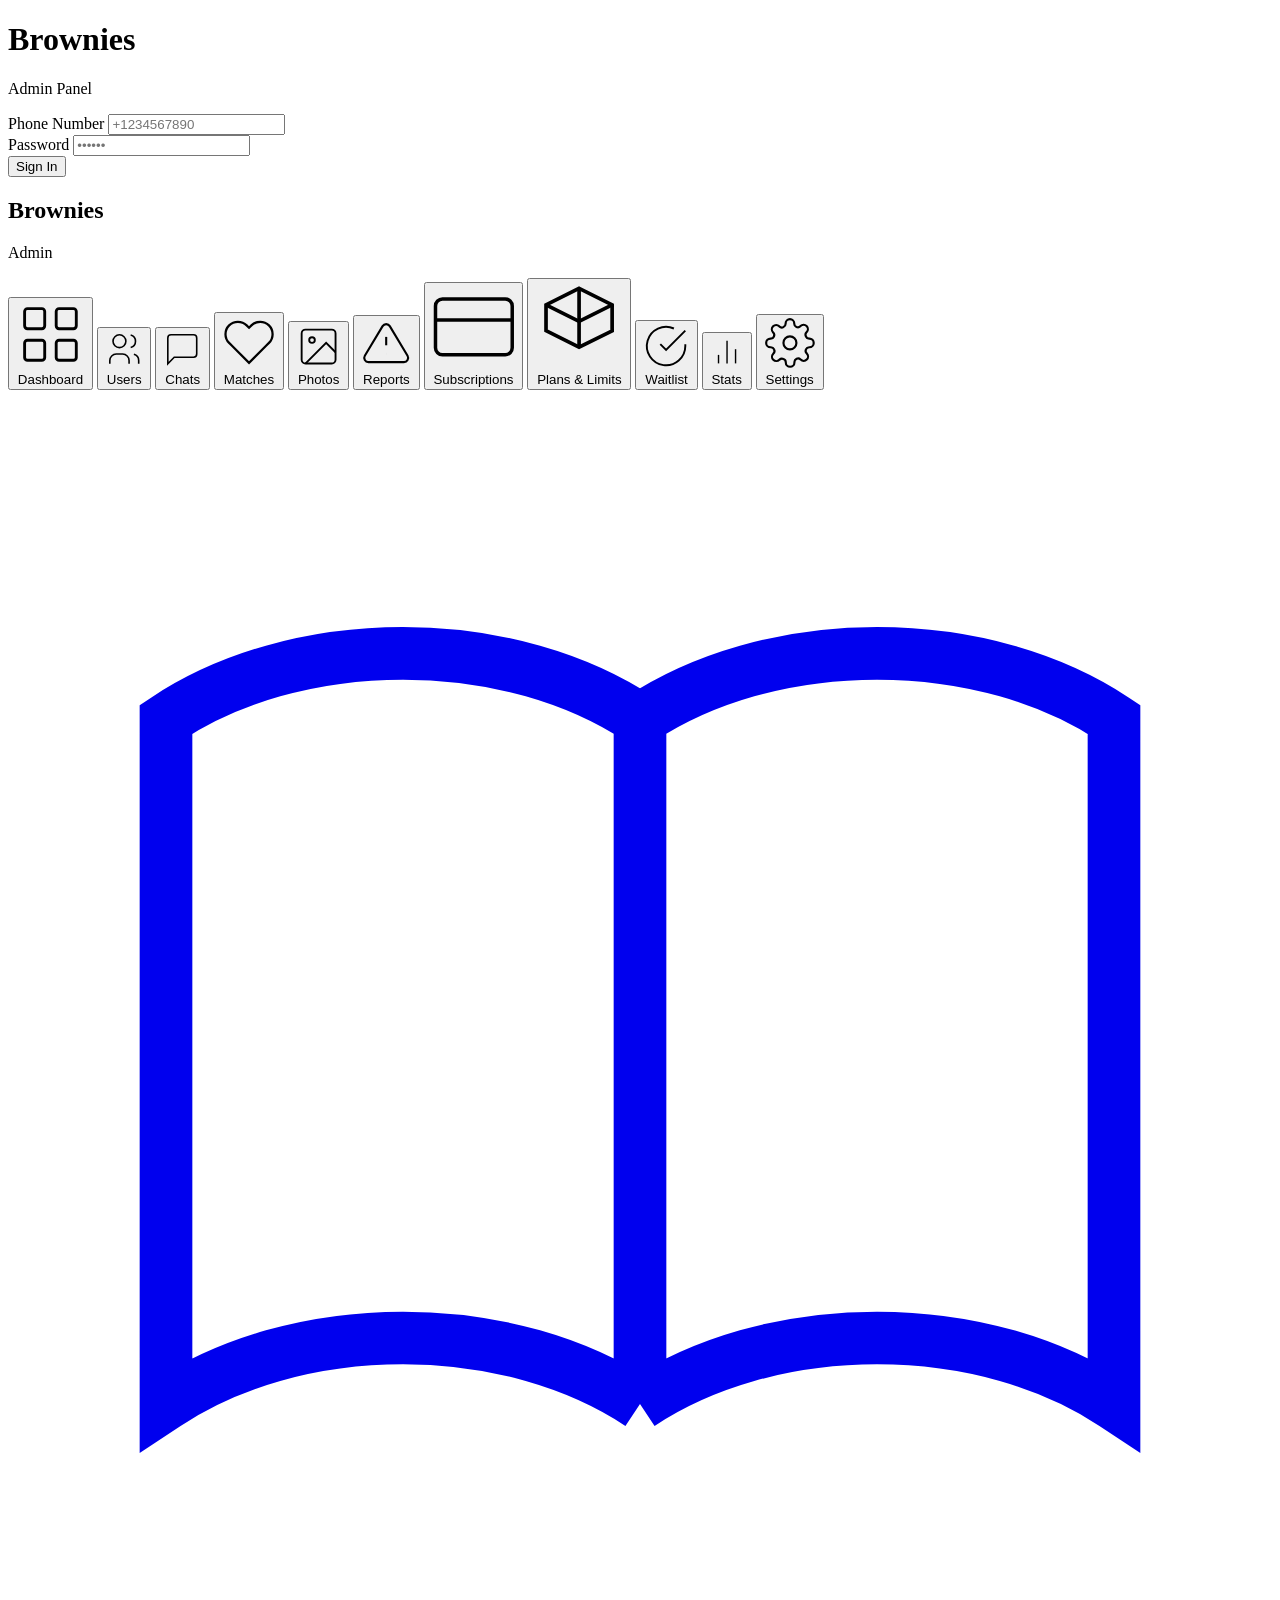
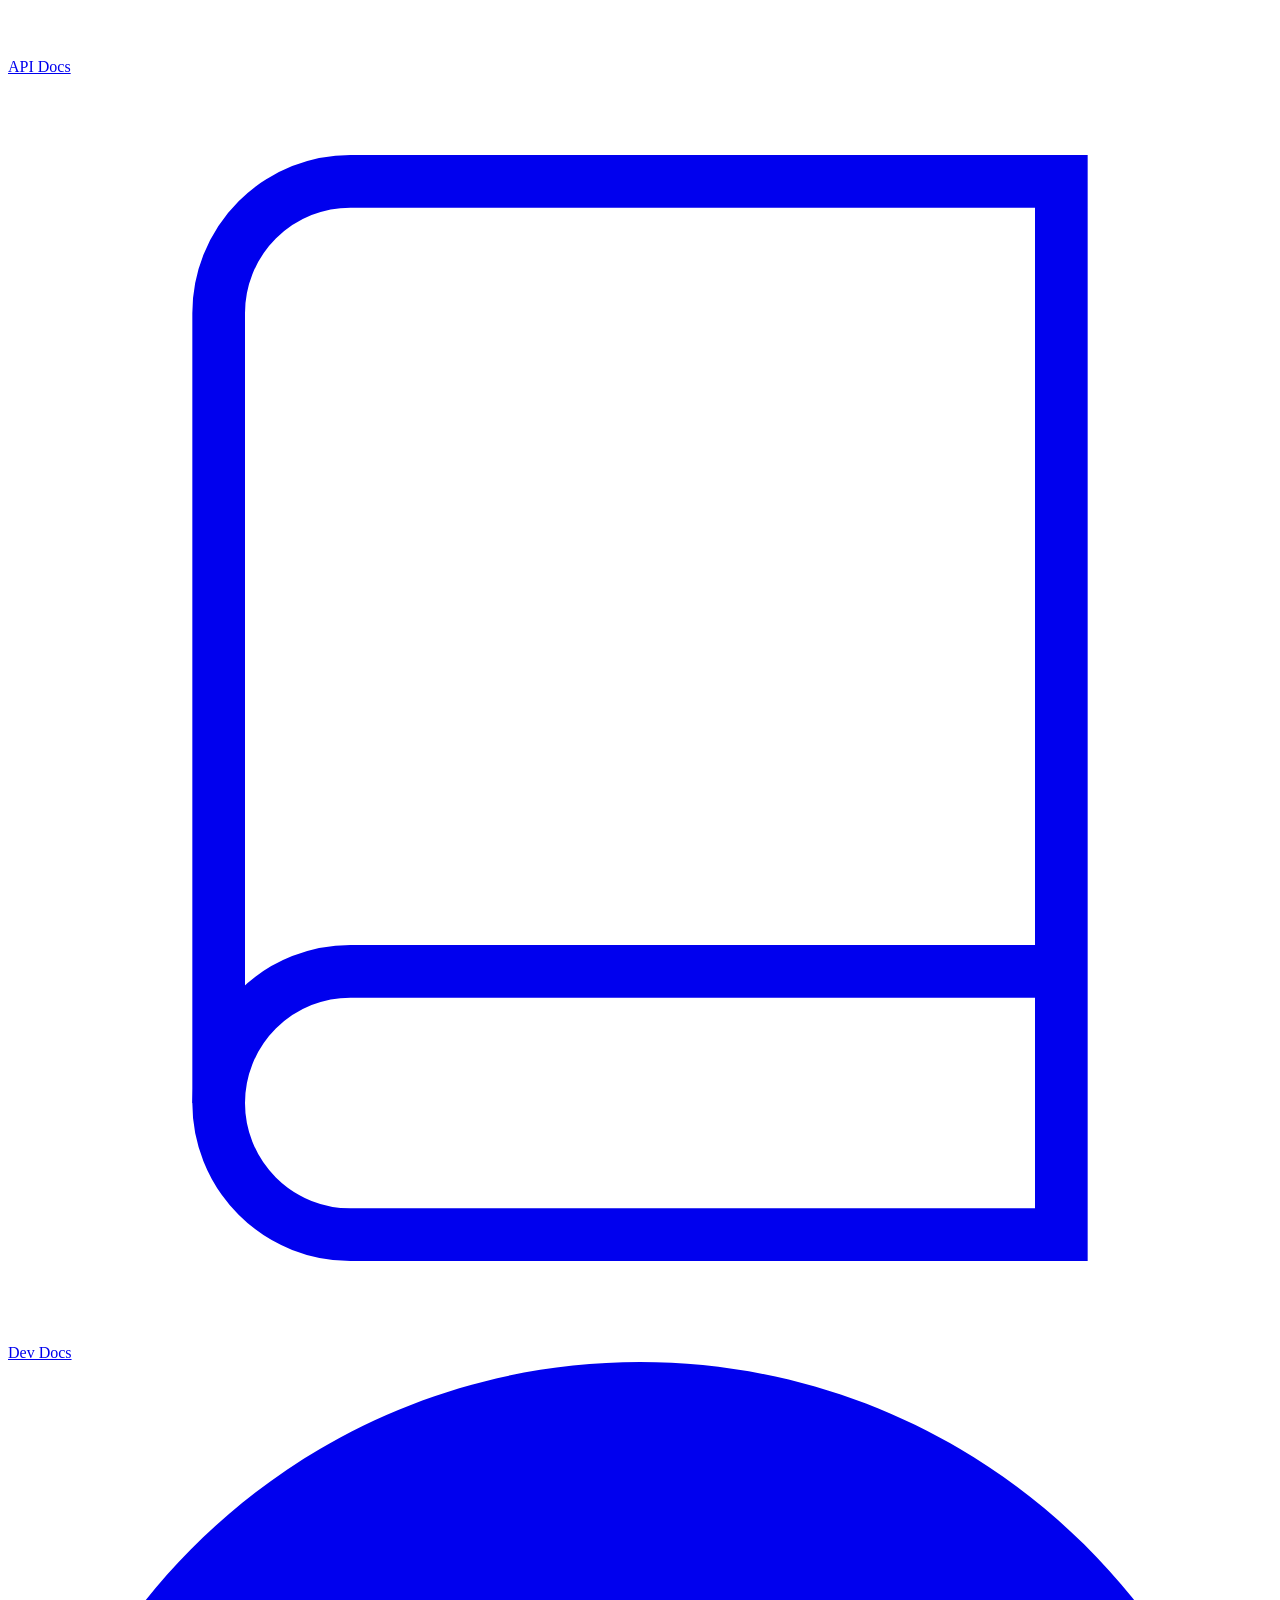
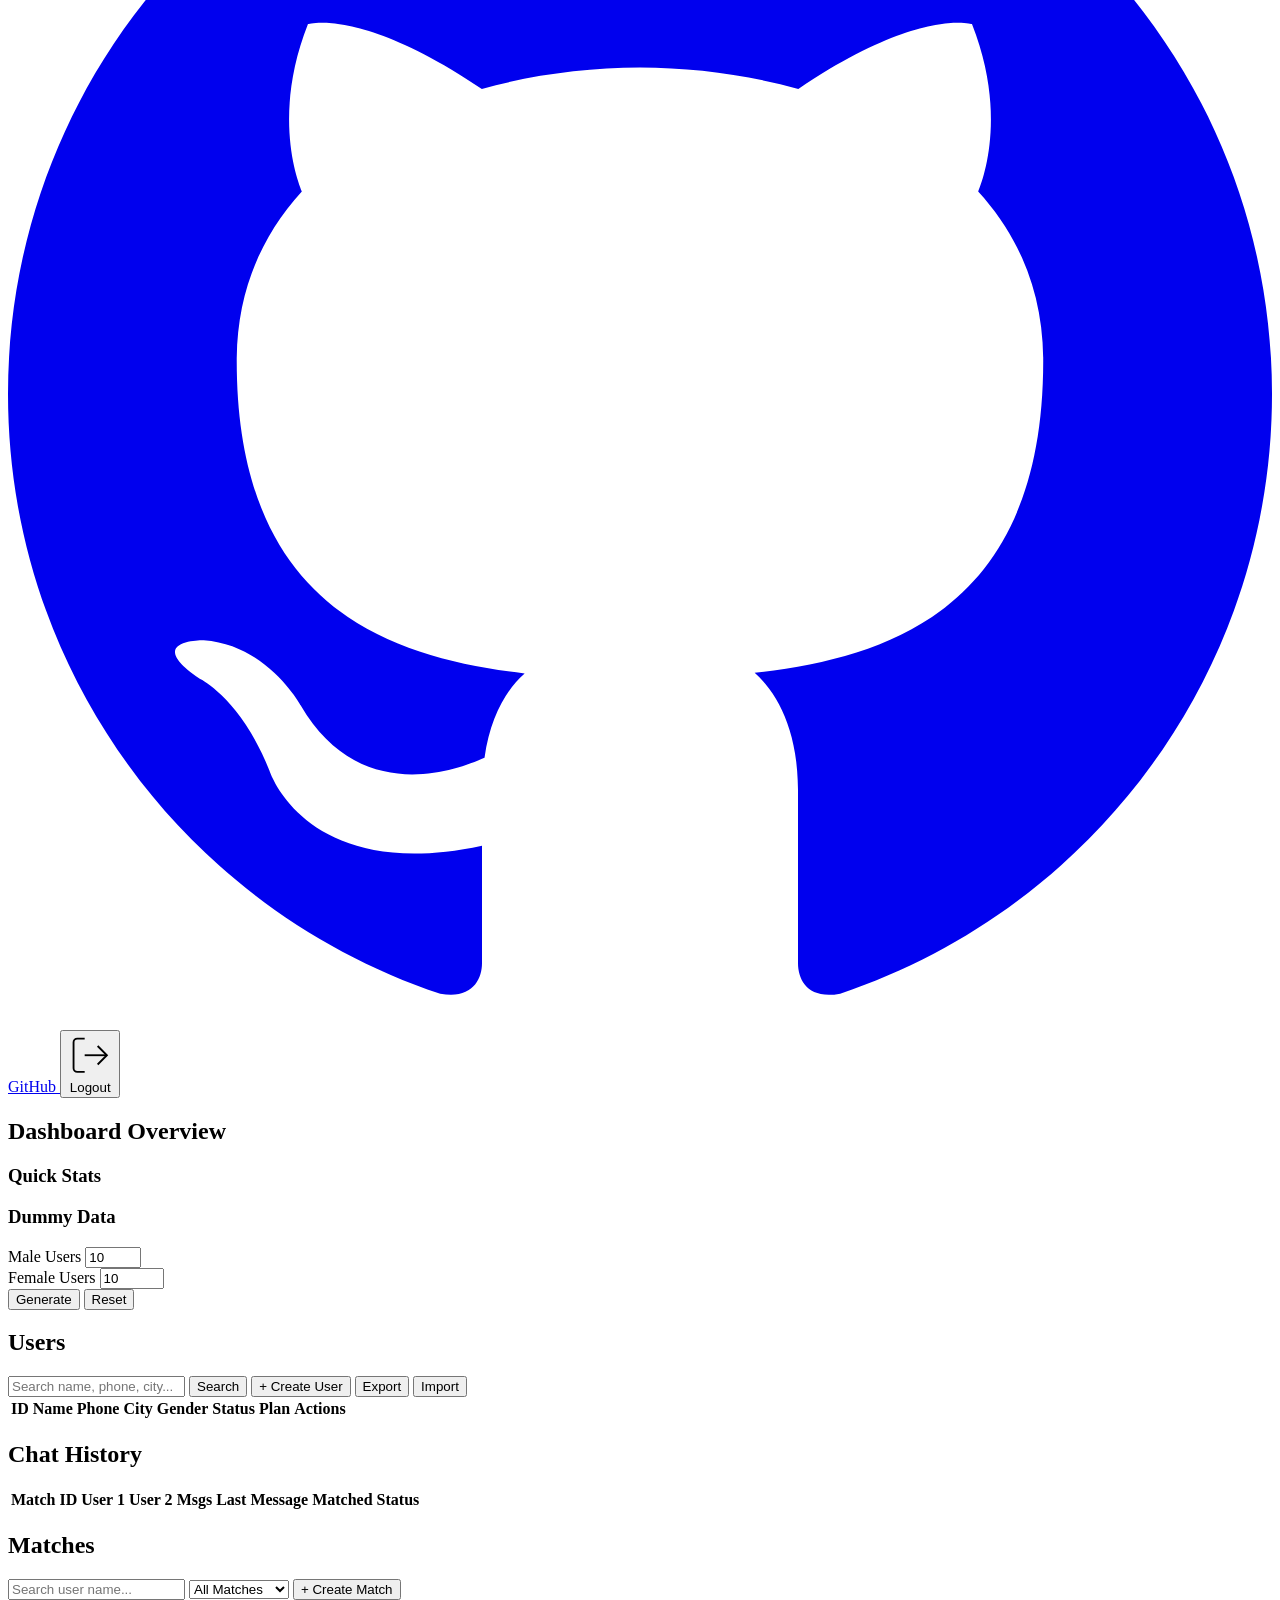
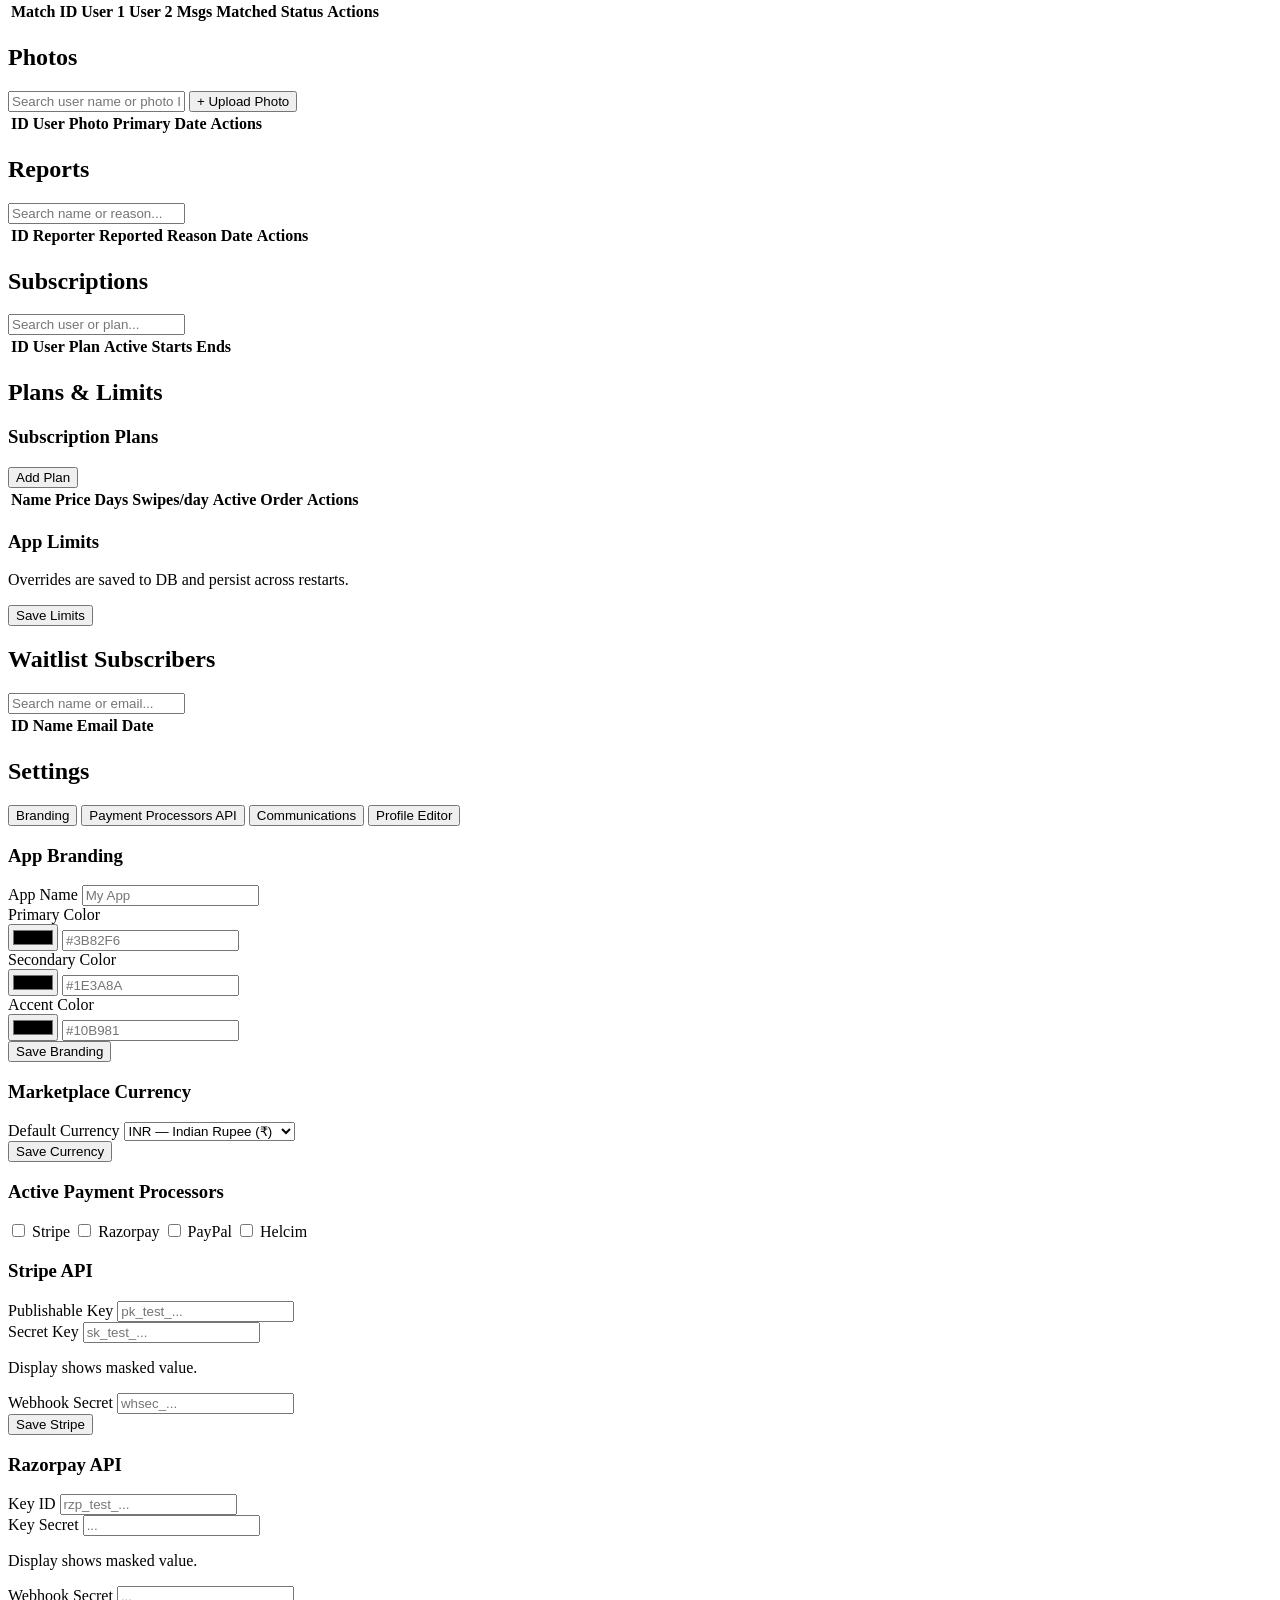
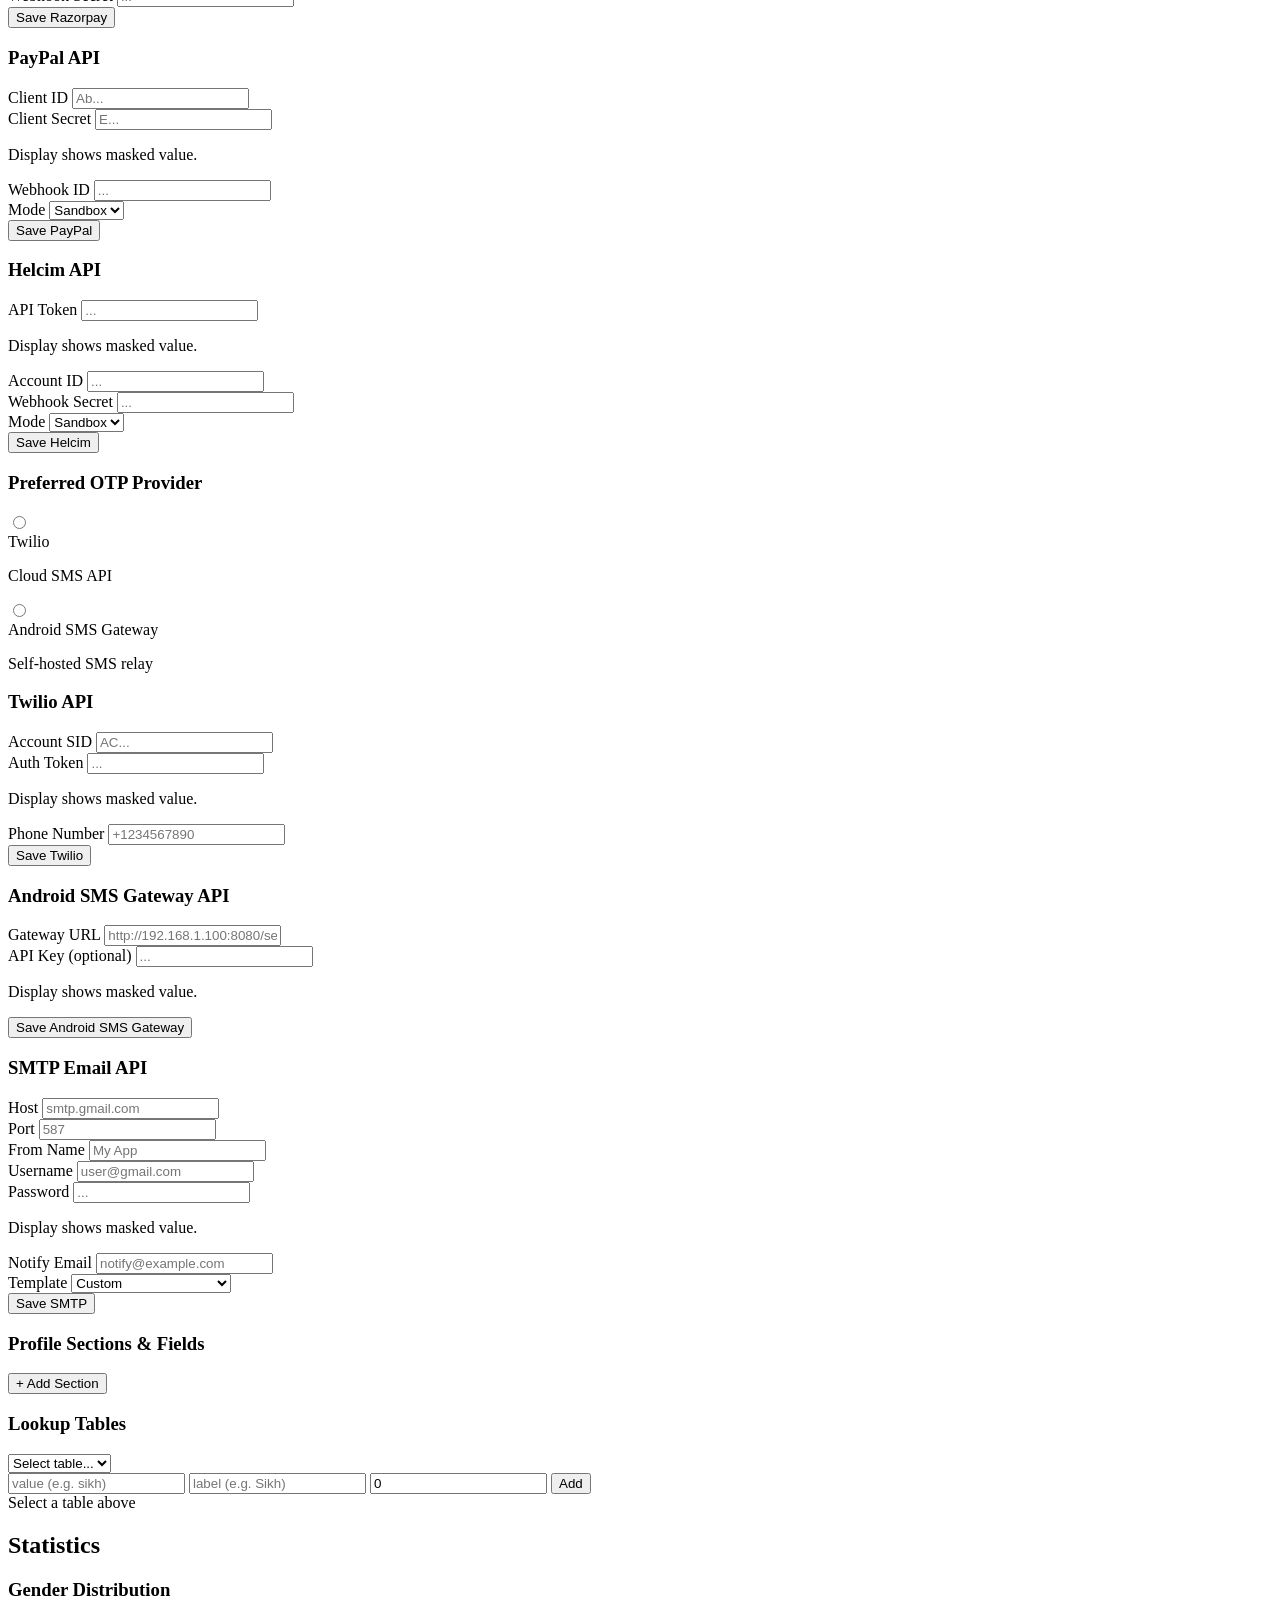
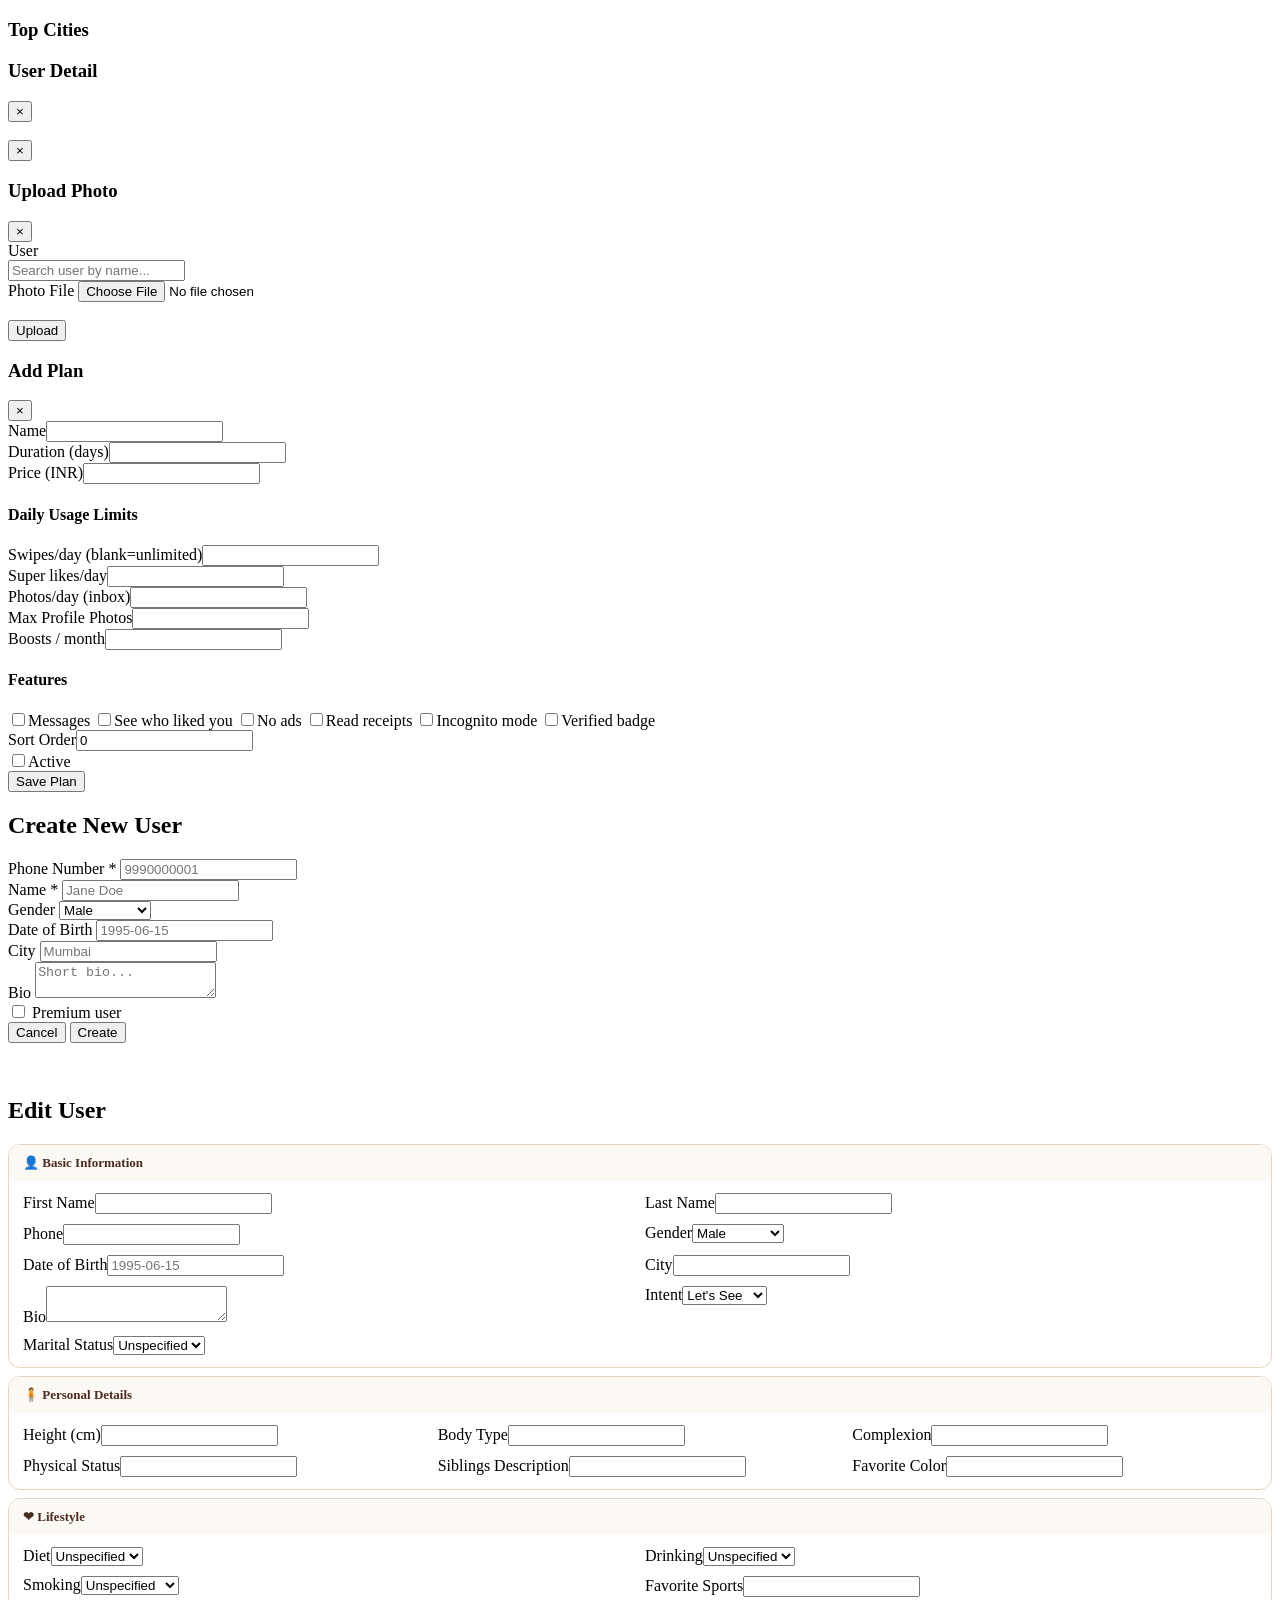
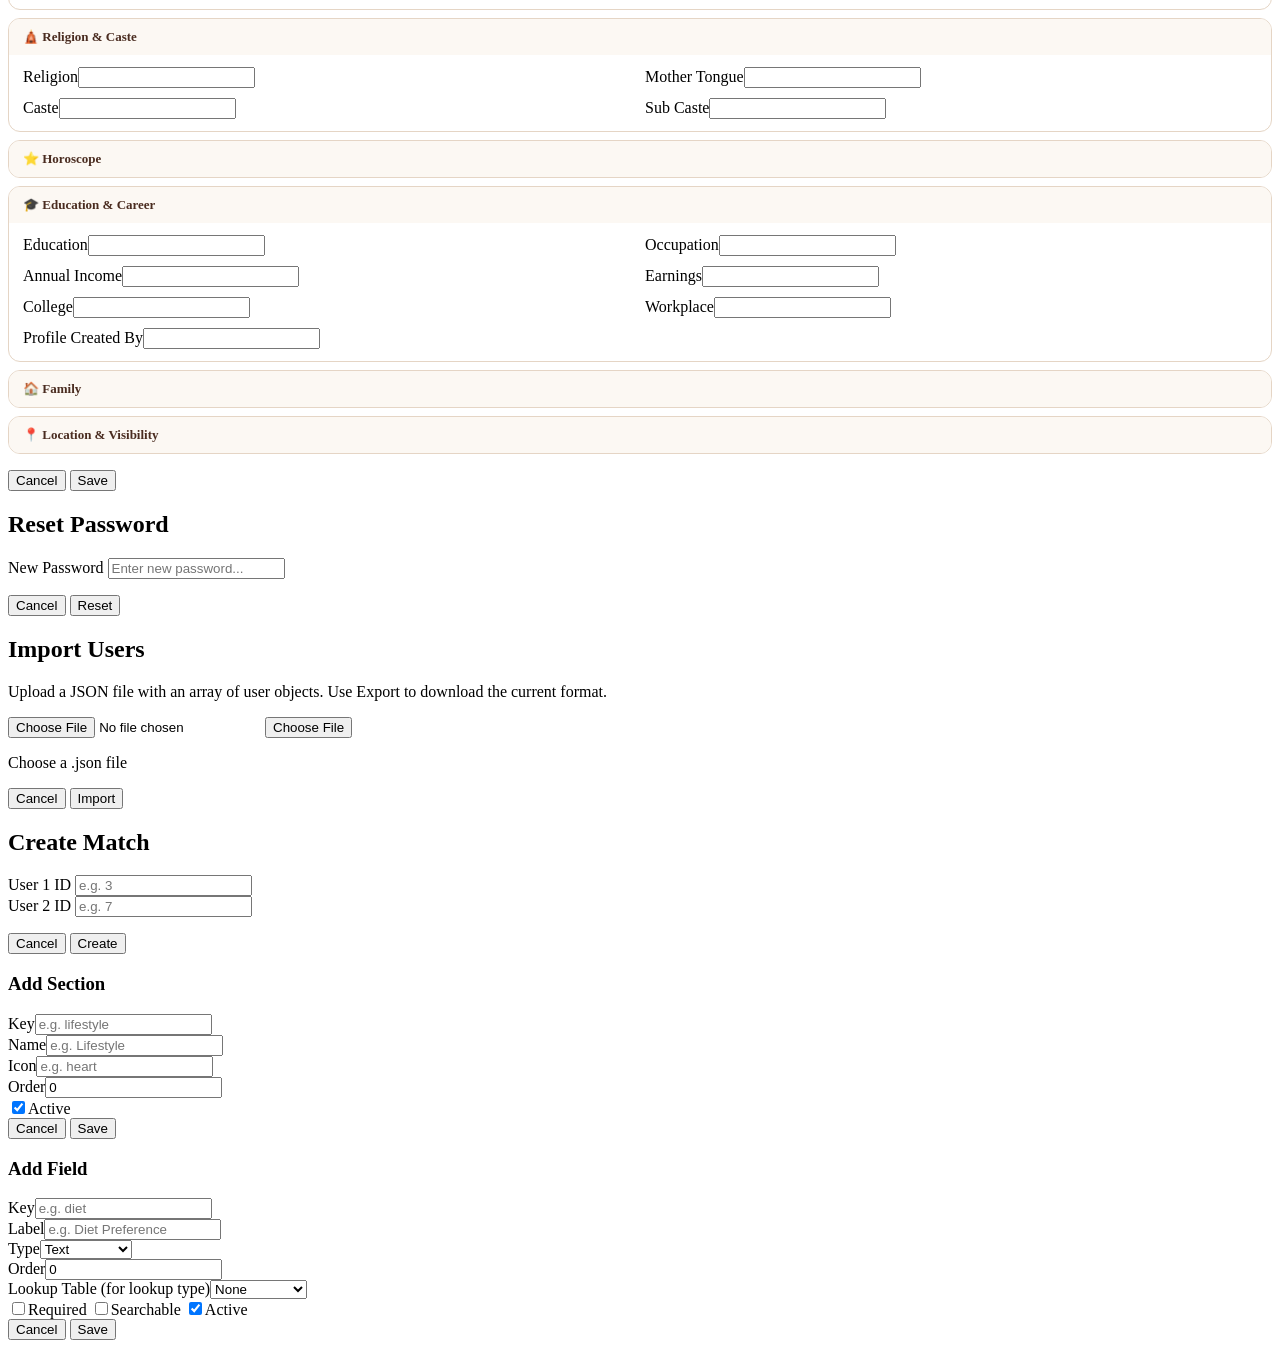
==== src/static/admin/index.html @ e1c2b886 "Initial backend implementation: FastAPI app, models, services, tests, Docker config" ====
<!DOCTYPE html>
<html lang="en">
<head>
<meta charset="UTF-8">
<meta name="viewport" content="width=device-width, initial-scale=1.0">
<title id="pageTitle">Brownies — Admin Dashboard</title>
<script src="https://cdn.tailwindcss.com"></script>
<link href="https://fonts.googleapis.com/css2?family=Inter:wght@400;600;700;800&display=swap" rel="stylesheet">
<script>
tailwind.config = {
  theme: {
    extend: {
      fontFamily: { sans: ['Inter', '-apple-system', 'BlinkMacSystemFont', 'sans-serif'] },
      colors: {
        brown: {
          50:  '#fcf8f3', 100: '#f5ebe1', 200: '#ebd9c8', 300: '#d9b99e',
          400: '#c49a78', 500: '#a8774f', 600: '#8b5a3c', 700: '#6b3f2e',
          800: '#4a2c20', 900: '#2d1810',
        },
        gold:   { DEFAULT: '#d4a358', light: '#f0d6a8' },
        rose:   { DEFAULT: '#e8736a', dark: '#c94d44' },
        cream:  '#fff8f0',
      },
      boxShadow: {
        'card': '0 4px 24px rgba(45,24,16,0.08)',
        'card-lg': '0 12px 48px rgba(45,24,16,0.12)',
        'btn': '0 4px 16px rgba(74,44,32,0.3)',
      },
      borderRadius: { card: '20px', btn: '60px' },
    }
  }
}
</script>
</head>
<body class="bg-brown-50 font-sans text-brown-900 min-h-screen">

<!-- LOGIN SCREEN -->
<div id="loginScreen" class="min-h-screen flex items-center justify-center bg-brown-50">
  <div class="bg-white rounded-card shadow-card p-10 w-full max-w-md">
    <div class="text-center mb-8">
      <h1 class="text-3xl font-extrabold text-brown-800">Brownies</h1>
      <p class="text-brown-500 text-sm font-semibold tracking-widest uppercase mt-1">Admin Panel</p>
    </div>
    <div id="loginError" class="hidden bg-rose-50 text-rose border border-rose/20 rounded-lg px-4 py-3 text-sm mb-4"></div>
    <form onsubmit="doLogin(event)" class="space-y-4">
      <div>
        <label class="block text-sm font-semibold text-brown-700 mb-1">Phone Number</label>
        <input id="loginPhone" type="text" placeholder="+1234567890" required
          class="w-full px-4 py-3 border border-brown-200 rounded-xl text-brown-900 placeholder:text-brown-300 focus:outline-none focus:border-brown-500 focus:ring-2 focus:ring-brown-100 transition">
      </div>
      <div>
        <label class="block text-sm font-semibold text-brown-700 mb-1">Password</label>
        <input id="loginPass" type="password" placeholder="••••••" required
          class="w-full px-4 py-3 border border-brown-200 rounded-xl text-brown-900 placeholder:text-brown-300 focus:outline-none focus:border-brown-500 focus:ring-2 focus:ring-brown-100 transition">
      </div>
      <button type="submit"
        class="w-full py-3 px-8 rounded-btn font-semibold text-white bg-gradient-to-br from-brown-700 to-brown-800 shadow-btn hover:-translate-y-0.5 hover:shadow-card-lg transition-all duration-300">
        Sign In
      </button>
    </form>
  </div>
</div>

<!-- DASHBOARD (hidden initially) -->
<div id="dashboard" class="hidden flex min-h-screen">
  <!-- SIDEBAR -->
  <aside class="w-64 min-h-screen bg-white border-r border-brown-200 flex flex-col flex-shrink-0">
    <div class="p-6 border-b border-brown-200">
      <h1 id="sidebarAppName" class="text-xl font-extrabold text-brown-800">Brownies</h1>
      <p class="text-brown-400 text-xs font-semibold tracking-widest uppercase">Admin</p>
    </div>
    <nav class="flex-1 p-4 space-y-1 overflow-y-auto" id="sidebarNav">
      <button onclick="showTab('dashboard')" data-tab="dashboard" class="sidebar-link w-full text-left px-4 py-3 rounded-xl font-semibold text-sm text-brown-600 hover:bg-brown-100 hover:text-brown-800 transition flex items-center gap-3 active">
        <svg class="w-5 h-5" fill="none" stroke="currentColor" viewBox="0 0 24 24"><rect x="3" y="3" width="7" height="7" rx="1"/><rect x="14" y="3" width="7" height="7" rx="1"/><rect x="3" y="14" width="7" height="7" rx="1"/><rect x="14" y="14" width="7" height="7" rx="1"/></svg>
        Dashboard
      </button>
      <button onclick="showTab('users')" data-tab="users" class="sidebar-link w-full text-left px-4 py-3 rounded-xl font-semibold text-sm text-brown-600 hover:bg-brown-100 hover:text-brown-800 transition flex items-center gap-3">
        <svg class="w-5 h-5" fill="none" stroke="currentColor" viewBox="0 0 24 24"><circle cx="9" cy="7" r="4"/><path d="M3 21v-2a4 4 0 0 1 4-4h4a4 4 0 0 1 4 4v2"/><path d="M16 3.13a4 4 0 0 1 0 7.75"/><path d="M21 21v-2a4 4 0 0 0-3-3.85"/></svg>
        Users
      </button>
      <button onclick="showTab('chats')" data-tab="chats" class="sidebar-link w-full text-left px-4 py-3 rounded-xl font-semibold text-sm text-brown-600 hover:bg-brown-100 hover:text-brown-800 transition flex items-center gap-3">
        <svg class="w-5 h-5" fill="none" stroke="currentColor" viewBox="0 0 24 24"><path d="M21 15a2 2 0 0 1-2 2H7l-4 4V5a2 2 0 0 1 2-2h14a2 2 0 0 1 2 2z"/></svg>
        Chats
      </button>
      <button onclick="showTab('matches')" data-tab="matches" class="sidebar-link w-full text-left px-4 py-3 rounded-xl font-semibold text-sm text-brown-600 hover:bg-brown-100 hover:text-brown-800 transition flex items-center gap-3">
        <svg class="w-5 h-5" fill="none" stroke="currentColor" viewBox="0 0 24 24"><path d="M20.84 4.61a5.5 5.5 0 0 0-7.78 0L12 5.67l-1.06-1.06a5.5 5.5 0 0 0-7.78 7.78l1.06 1.06L12 21.23l7.78-7.78 1.06-1.06a5.5 5.5 0 0 0 0-7.78z"/></svg>
        Matches
      </button>
      <button onclick="showTab('photos')" data-tab="photos" class="sidebar-link w-full text-left px-4 py-3 rounded-xl font-semibold text-sm text-brown-600 hover:bg-brown-100 hover:text-brown-800 transition flex items-center gap-3">
        <svg class="w-5 h-5" fill="none" stroke="currentColor" viewBox="0 0 24 24"><rect x="3" y="3" width="18" height="18" rx="2"/><circle cx="8.5" cy="8.5" r="1.5"/><path d="m21 15-5-5L5 21"/></svg>
        Photos
      </button>
      <button onclick="showTab('reports')" data-tab="reports" class="sidebar-link w-full text-left px-4 py-3 rounded-xl font-semibold text-sm text-brown-600 hover:bg-brown-100 hover:text-brown-800 transition flex items-center gap-3">
        <svg class="w-5 h-5" fill="none" stroke="currentColor" viewBox="0 0 24 24"><path d="M10.29 3.86L1.82 18a2 2 0 0 0 1.71 3h16.94a2 2 0 0 0 1.71-3L13.71 3.86a2 2 0 0 0-3.42 0z"/><line x1="12" y1="9" x2="12" y2="13"/><line x1="12" y1="17" x2="12.01" y2="17"/></svg>
        Reports
      </button>
      <button onclick="showTab('subscriptions')" data-tab="subscriptions" class="sidebar-link w-full text-left px-4 py-3 rounded-xl font-semibold text-sm text-brown-600 hover:bg-brown-100 hover:text-brown-800 transition flex items-center gap-3">
        <svg class="w-5 h-5" fill="none" stroke="currentColor" viewBox="0 0 24 24"><rect x="1" y="4" width="22" height="16" rx="2"/><line x1="1" y1="10" x2="23" y2="10"/></svg>
        Subscriptions
      </button>
      <button onclick="showTab('plans')" data-tab="plans" class="sidebar-link w-full text-left px-4 py-3 rounded-xl font-semibold text-sm text-brown-600 hover:bg-brown-100 hover:text-brown-800 transition flex items-center gap-3">
        <svg class="w-5 h-5" fill="none" stroke="currentColor" viewBox="0 0 24 24"><path d="M12 2l9 4.5v7.1L12 18l-9-4.5V6.5L12 2z"/><path d="M12 2v16"/><path d="M3 6.5l9 4.5"/><path d="M21 6.5l-9 4.5"/></svg>
        Plans & Limits
      </button>
      <button onclick="showTab('waitlist')" data-tab="waitlist" class="sidebar-link w-full text-left px-4 py-3 rounded-xl font-semibold text-sm text-brown-600 hover:bg-brown-100 hover:text-brown-800 transition flex items-center gap-3">
        <svg class="w-5 h-5" fill="none" stroke="currentColor" viewBox="0 0 24 24"><path d="M22 11.08V12a10 10 0 1 1-5.93-9.14"/><polyline points="22 4 12 14.01 9 11.01"/></svg>
        Waitlist
      </button>
      <button onclick="showTab('stats')" data-tab="stats" class="sidebar-link w-full text-left px-4 py-3 rounded-xl font-semibold text-sm text-brown-600 hover:bg-brown-100 hover:text-brown-800 transition flex items-center gap-3">
        <svg class="w-5 h-5" fill="none" stroke="currentColor" viewBox="0 0 24 24"><line x1="18" y1="20" x2="18" y2="10"/><line x1="12" y1="20" x2="12" y2="4"/><line x1="6" y1="20" x2="6" y2="14"/></svg>
        Stats
      </button>
      <button onclick="showTab('settings')" data-tab="settings" class="sidebar-link w-full text-left px-4 py-3 rounded-xl font-semibold text-sm text-brown-600 hover:bg-brown-100 hover:text-brown-800 transition flex items-center gap-3">
        <svg class="w-5 h-5" fill="none" stroke="currentColor" viewBox="0 0 24 24"><circle cx="12" cy="12" r="3"/><path d="M19.4 15a1.65 1.65 0 0 0 .33 1.82l.06.06a2 2 0 0 1-2.83 2.83l-.06-.06a1.65 1.65 0 0 0-1.82-.33 1.65 1.65 0 0 0-1 1.51V21a2 2 0 0 1-4 0v-.09A1.65 1.65 0 0 0 9 19.4a1.65 1.65 0 0 0-1.82.33l-.06.06a2 2 0 0 1-2.83-2.83l.06-.06A1.65 1.65 0 0 0 4.68 15a1.65 1.65 0 0 0-1.51-1H3a2 2 0 0 1 0-4h.09A1.65 1.65 0 0 0 4.6 9a1.65 1.65 0 0 0-.33-1.82l-.06-.06a2 2 0 0 1 2.83-2.83l.06.06A1.65 1.65 0 0 0 9 4.68a1.65 1.65 0 0 0 1-1.51V3a2 2 0 0 1 4 0v.09a1.65 1.65 0 0 0 1 1.51 1.65 1.65 0 0 0 1.82-.33l.06-.06a2 2 0 0 1 2.83 2.83l-.06.06A1.65 1.65 0 0 0 19.4 9a1.65 1.65 0 0 0 1.51 1H21a2 2 0 0 1 0 4h-.09a1.65 1.65 0 0 0-1.51 1z"/></svg>
        Settings
      </button>
    </nav>
    <div class="p-4 border-t border-brown-200 space-y-1">
      <a href="/docs" target="_blank" class="w-full text-left px-4 py-2 rounded-xl font-semibold text-sm text-brown-500 hover:bg-brown-100 transition flex items-center gap-3">
        <svg class="w-4 h-4" fill="none" stroke="currentColor" viewBox="0 0 24 24"><path d="M12 6.253v13m0-13C10.832 5.477 9.246 5 7.5 5S4.168 5.477 3 6.253v13C4.168 18.477 5.754 18 7.5 18s3.332.477 4.5 1.253m0-13C13.168 5.477 14.754 5 16.5 5c1.747 0 3.332.477 4.5 1.253v13C19.832 18.477 18.247 18 16.5 18c-1.746 0-3.332.477-4.5 1.253"/></svg>
        API Docs
      </a>
      <a href="/internal-docs" target="_blank" class="w-full text-left px-4 py-2 rounded-xl font-semibold text-sm text-brown-500 hover:bg-brown-100 transition flex items-center gap-3">
        <svg class="w-4 h-4" fill="none" stroke="currentColor" viewBox="0 0 24 24"><path d="M4 19.5A2.5 2.5 0 0 1 6.5 17H20"/><path d="M6.5 2H20v20H6.5A2.5 2.5 0 0 1 4 19.5v-15A2.5 2.5 0 0 1 6.5 2z"/></svg>
        Dev Docs
      </a>
      <a href="https://github.com/GSCreativeAgnecy/ArdhangMatrimonyBackend" target="_blank" class="w-full text-left px-4 py-2 rounded-xl font-semibold text-sm text-brown-500 hover:bg-brown-100 transition flex items-center gap-3">
        <svg class="w-4 h-4" fill="currentColor" viewBox="0 0 24 24"><path d="M12 0c-6.626 0-12 5.373-12 12 0 5.302 3.438 9.8 8.207 11.387.599.111.793-.261.793-.577v-2.234c-3.338.726-4.033-1.416-4.033-1.416-.546-1.387-1.333-1.756-1.333-1.756-1.089-.745.083-.729.083-.729 1.205.084 1.839 1.237 1.839 1.237 1.07 1.834 2.807 1.304 3.492.997.107-.775.418-1.305.762-1.604-2.665-.305-5.467-1.334-5.467-5.931 0-1.311.469-2.381 1.236-3.221-.124-.303-.535-1.524.117-3.176 0 0 1.008-.322 3.301 1.23.957-.266 1.983-.399 3.003-.404 1.02.005 2.047.138 3.006.404 2.291-1.552 3.297-1.23 3.297-1.23.653 1.653.242 2.874.118 3.176.77.84 1.235 1.911 1.235 3.221 0 4.609-2.807 5.624-5.479 5.921.43.372.823 1.102.823 2.222v3.293c0 .319.192.694.801.576 4.765-1.589 8.199-6.086 8.199-11.386 0-6.627-5.373-12-12-12z"/></svg>
        GitHub
      </a>
      <button onclick="logout()" class="w-full text-left px-4 py-3 rounded-xl font-semibold text-sm text-rose hover:bg-rose-50 transition flex items-center gap-3">
        <svg class="w-5 h-5" fill="none" stroke="currentColor" viewBox="0 0 24 24"><path d="M9 21H5a2 2 0 0 1-2-2V5a2 2 0 0 1 2-2h4"/><polyline points="16,17 21,12 16,7"/><line x1="21" y1="12" x2="9" y2="12"/></svg>
        Logout
      </button>
    </div>
  </aside>

  <!-- MAIN CONTENT -->
  <main class="flex-1 overflow-y-auto p-8">
    <div class="max-w-7xl mx-auto space-y-8">

      <!-- DASHBOARD TAB -->
      <div id="tab-dashboard">
        <h2 class="text-2xl font-extrabold text-brown-900 mb-6">Dashboard Overview</h2>
        <div id="statsGrid" class="grid grid-cols-2 lg:grid-cols-4 gap-5 mb-8"></div>
        <div class="bg-white rounded-card shadow-card p-6 border border-brown-200 mb-6">
          <h3 class="text-lg font-bold text-brown-800 mb-3">Quick Stats</h3>
          <div id="quickStats" class="grid grid-cols-2 md:grid-cols-4 gap-4 text-sm text-brown-600"></div>
        </div>
        <div class="bg-white rounded-card shadow-card p-6 border border-brown-200">
          <h3 class="text-lg font-bold text-brown-800 mb-3">Dummy Data</h3>
          <div class="grid grid-cols-1 md:grid-cols-2 gap-4 mb-4">
            <div>
              <label class="block text-xs font-semibold text-brown-500 mb-1">Male Users</label>
              <input id="dummyMaleCount" type="number" value="10" min="0" max="500" class="w-full px-4 py-2.5 border border-brown-200 rounded-xl text-sm focus:outline-none focus:border-brown-500">
            </div>
            <div>
              <label class="block text-xs font-semibold text-brown-500 mb-1">Female Users</label>
              <input id="dummyFemaleCount" type="number" value="10" min="0" max="1500" class="w-full px-4 py-2.5 border border-brown-200 rounded-xl text-sm focus:outline-none focus:border-brown-500">
            </div>
          </div>
          <div class="flex gap-3 mb-4">
            <button onclick="generateDummyData()" class="px-6 py-2.5 rounded-btn font-semibold text-sm text-white bg-gradient-to-br from-green-600 to-green-700 shadow-btn hover:-translate-y-0.5 transition-all duration-300">
              Generate
            </button>
            <button onclick="resetDummyData()" class="px-6 py-2.5 rounded-btn font-semibold text-sm text-white bg-gradient-to-br from-rose to-rose-dark shadow-btn hover:-translate-y-0.5 transition-all duration-300">
              Reset
            </button>
          </div>
          <div id="dummyProgress" class="hidden bg-brown-50 rounded-xl border border-brown-200 p-4 max-h-48 overflow-y-auto">
            <div id="dummyProgressBar" class="w-full bg-brown-200 rounded-full h-2 mb-2">
              <div id="dummyProgressFill" class="bg-green-500 h-2 rounded-full transition-all duration-300" style="width:0%"></div>
            </div>
            <div id="dummyProgressLog" class="text-xs text-brown-600 space-y-0.5 font-mono"></div>
          </div>
        </div>
      </div>

      <!-- USERS TAB -->
      <div id="tab-users" class="hidden">
        <div class="flex flex-wrap items-center justify-between gap-4 mb-6">
          <h2 class="text-2xl font-extrabold text-brown-900">Users</h2>
          <div class="flex gap-3">
            <input id="userSearch" type="text" placeholder="Search name, phone, city..." oninput="loadUsers()"
              class="px-4 py-2.5 border border-brown-200 rounded-xl text-sm w-64 placeholder:text-brown-300 focus:outline-none focus:border-brown-500 transition">
            <button onclick="loadUsers()" class="px-6 py-2.5 rounded-btn font-semibold text-sm text-white bg-gradient-to-br from-brown-700 to-brown-800 shadow-btn hover:-translate-y-0.5 transition-all duration-300">
              Search
            </button>
            <button onclick="openCreateUserModal()" class="px-6 py-2.5 rounded-btn font-semibold text-sm text-white bg-gradient-to-br from-green-600 to-green-700 shadow-btn hover:-translate-y-0.5 transition-all duration-300">
              + Create User
            </button>
            <button onclick="exportUsers()" class="px-6 py-2.5 rounded-btn font-semibold text-sm border border-brown-300 text-brown-600 hover:bg-brown-100 transition">
              Export
            </button>
            <button onclick="openImportUsersModal()" class="px-6 py-2.5 rounded-btn font-semibold text-sm border border-brown-300 text-brown-600 hover:bg-brown-100 transition">
              Import
            </button>
          </div>
        </div>
        <div class="bg-white rounded-card shadow-card border border-brown-200 overflow-hidden">
          <div class="overflow-x-auto">
            <table class="w-full text-sm">
              <thead class="bg-brown-50 text-brown-600 font-semibold text-xs uppercase tracking-wider">
                <tr>
                  <th id="sort-id" onclick="sortUsers('id')" class="px-5 py-3 text-left cursor-pointer hover:text-brown-800 transition select-none">ID <span class="sort-arrow"></span></th>
                  <th id="sort-name" onclick="sortUsers('first_name')" class="px-5 py-3 text-left cursor-pointer hover:text-brown-800 transition select-none">Name <span class="sort-arrow"></span></th>
                  <th id="sort-phone" onclick="sortUsers('phone')" class="px-5 py-3 text-left cursor-pointer hover:text-brown-800 transition select-none">Phone <span class="sort-arrow"></span></th>
                  <th id="sort-city" onclick="sortUsers('city')" class="px-5 py-3 text-left cursor-pointer hover:text-brown-800 transition select-none">City <span class="sort-arrow"></span></th>
                  <th id="sort-gender" onclick="sortUsers('gender')" class="px-5 py-3 text-center cursor-pointer hover:text-brown-800 transition select-none">Gender <span class="sort-arrow"></span></th>
                  <th id="sort-status" onclick="sortUsers('status')" class="px-5 py-3 text-center cursor-pointer hover:text-brown-800 transition select-none">Status <span class="sort-arrow"></span></th>
                  <th id="sort-premium" onclick="sortUsers('premium')" class="px-5 py-3 text-center cursor-pointer hover:text-brown-800 transition select-none">Plan <span class="sort-arrow"></span></th>
                  <th class="px-5 py-3 text-right">Actions</th>
                </tr>
              </thead>
              <tbody id="usersTableBody" class="divide-y divide-brown-100"></tbody>
            </table>
          </div>
          <div id="usersPagination" class="px-5 py-3 flex items-center justify-between border-t border-brown-100"></div>
        </div>
      </div>

      <!-- CHATS TAB -->
      <div id="tab-chats" class="hidden">
        <h2 class="text-2xl font-extrabold text-brown-900 mb-6">Chat History</h2>
        <div class="bg-white rounded-card shadow-card border border-brown-200 overflow-hidden">
          <div class="overflow-x-auto">
            <table class="w-full text-sm">
              <thead class="bg-brown-50 text-brown-600 font-semibold text-xs uppercase tracking-wider">
                <tr>
                  <th class="px-5 py-3 text-left">Match ID</th><th class="px-5 py-3 text-left">User 1</th>
                  <th class="px-5 py-3 text-left">User 2</th><th class="px-5 py-3 text-center">Msgs</th>
                  <th class="px-5 py-3 text-left">Last Message</th><th class="px-5 py-3 text-left">Matched</th>
                  <th class="px-5 py-3 text-center">Status</th>
                </tr>
              </thead>
              <tbody id="chatsTableBody" class="divide-y divide-brown-100"></tbody>
            </table>
          </div>
          <div id="chatsPagination" class="px-5 py-3 flex items-center justify-between border-t border-brown-100"></div>
        </div>
      </div>

      <!-- MATCHES TAB -->
      <div id="tab-matches" class="hidden">
        <div class="flex flex-wrap items-center justify-between gap-4 mb-6">
          <h2 class="text-2xl font-extrabold text-brown-900">Matches</h2>
          <div class="flex gap-3">
            <input id="matchSearch" type="text" placeholder="Search user name..." oninput="loadMatches()"
              class="px-4 py-2.5 border border-brown-200 rounded-xl text-sm w-48 placeholder:text-brown-300 focus:outline-none focus:border-brown-500 transition">
            <select id="matchFilter" onchange="loadMatches()" class="px-4 py-2.5 border border-brown-200 rounded-xl text-sm focus:outline-none focus:border-brown-500 transition bg-white">
              <option value="all">All Matches</option>
              <option value="active">Active Only</option>
              <option value="inactive">Inactive Only</option>
            </select>
            <button onclick="openCreateMatchModal()" class="px-6 py-2.5 rounded-btn font-semibold text-sm text-white bg-gradient-to-br from-brown-700 to-brown-800 shadow-btn hover:-translate-y-0.5 transition-all duration-300">
              + Create Match
            </button>
          </div>
        </div>
        <div class="bg-white rounded-card shadow-card border border-brown-200 overflow-hidden">
          <div class="overflow-x-auto">
            <table class="w-full text-sm">
              <thead class="bg-brown-50 text-brown-600 font-semibold text-xs uppercase tracking-wider">
                <tr>
                  <th id="msort-id" onclick="sortMatches('id')" class="px-5 py-3 text-left cursor-pointer hover:text-brown-800 transition select-none">Match ID <span class="sort-arrow"></span></th>
                  <th id="msort-user1_name" onclick="sortMatches('user1_name')" class="px-5 py-3 text-left cursor-pointer hover:text-brown-800 transition select-none">User 1 <span class="sort-arrow"></span></th>
                  <th id="msort-user2_name" onclick="sortMatches('user2_name')" class="px-5 py-3 text-left cursor-pointer hover:text-brown-800 transition select-none">User 2 <span class="sort-arrow"></span></th>
                  <th id="msort-messages" onclick="sortMatches('messages')" class="px-5 py-3 text-center cursor-pointer hover:text-brown-800 transition select-none">Msgs <span class="sort-arrow"></span></th>
                  <th id="msort-matched_at" onclick="sortMatches('matched_at')" class="px-5 py-3 text-left cursor-pointer hover:text-brown-800 transition select-none">Matched <span class="sort-arrow"></span></th>
                  <th id="msort-status" onclick="sortMatches('status')" class="px-5 py-3 text-center cursor-pointer hover:text-brown-800 transition select-none">Status <span class="sort-arrow"></span></th>
                  <th class="px-5 py-3 text-right">Actions</th>
                </tr>
              </thead>
              <tbody id="matchesTableBody" class="divide-y divide-brown-100"></tbody>
            </table>
          </div>
          <div id="matchesPagination" class="px-5 py-3 flex items-center justify-between border-t border-brown-100"></div>
        </div>
      </div>

      <!-- PHOTOS TAB -->
      <div id="tab-photos" class="hidden">
        <div class="flex flex-wrap items-center justify-between gap-4 mb-6">
          <h2 class="text-2xl font-extrabold text-brown-900">Photos</h2>
          <div class="flex gap-3">
            <input id="photoSearch" type="text" placeholder="Search user name or photo ID..." oninput="loadPhotos()"
              class="px-4 py-2.5 border border-brown-200 rounded-xl text-sm w-56 placeholder:text-brown-300 focus:outline-none focus:border-brown-500 transition">
            <button onclick="openPhotoUploadModal()" class="px-4 py-2.5 rounded-btn font-semibold text-sm text-white bg-gradient-to-br from-brown-700 to-brown-800 shadow-btn hover:-translate-y-0.5 transition-all duration-300">+ Upload Photo</button>
          </div>
        </div>
        <div class="bg-white rounded-card shadow-card border border-brown-200 overflow-hidden">
          <div class="overflow-x-auto">
            <table class="w-full text-sm">
              <thead class="bg-brown-50 text-brown-600 font-semibold text-xs uppercase tracking-wider">
                <tr>
                  <th id="psort-id" onclick="sortPhotos('id')" class="px-5 py-3 text-left cursor-pointer hover:text-brown-800 transition select-none">ID <span class="sort-arrow"></span></th>
                  <th id="psort-user_name" onclick="sortPhotos('user_name')" class="px-5 py-3 text-left cursor-pointer hover:text-brown-800 transition select-none">User <span class="sort-arrow"></span></th>
                  <th class="px-5 py-3 text-left">Photo</th>
                  <th id="psort-is_primary" onclick="sortPhotos('is_primary')" class="px-5 py-3 text-center cursor-pointer hover:text-brown-800 transition select-none">Primary <span class="sort-arrow"></span></th>
                  <th id="psort-created_at" onclick="sortPhotos('created_at')" class="px-5 py-3 text-left cursor-pointer hover:text-brown-800 transition select-none">Date <span class="sort-arrow"></span></th>
                  <th class="px-5 py-3 text-right">Actions</th>
                </tr>
              </thead>
              <tbody id="photosTableBody" class="divide-y divide-brown-100"></tbody>
            </table>
          </div>
          <div id="photosPagination" class="px-5 py-3 flex items-center justify-between border-t border-brown-100"></div>
        </div>
      </div>

      <!-- REPORTS TAB -->
      <div id="tab-reports" class="hidden">
        <div class="flex flex-wrap items-center justify-between gap-4 mb-6">
          <h2 class="text-2xl font-extrabold text-brown-900">Reports</h2>
          <div class="flex gap-3">
            <input id="reportSearch" type="text" placeholder="Search name or reason..." oninput="loadReports()"
              class="px-4 py-2.5 border border-brown-200 rounded-xl text-sm w-56 placeholder:text-brown-300 focus:outline-none focus:border-brown-500 transition">
          </div>
        </div>
        <div class="bg-white rounded-card shadow-card border border-brown-200 overflow-hidden">
          <div class="overflow-x-auto">
            <table class="w-full text-sm">
              <thead class="bg-brown-50 text-brown-600 font-semibold text-xs uppercase tracking-wider">
                <tr>
                  <th id="rsort-id" onclick="sortReports('id')" class="px-5 py-3 text-left cursor-pointer hover:text-brown-800 transition select-none">ID <span class="sort-arrow"></span></th>
                  <th id="rsort-reporter_name" onclick="sortReports('reporter_name')" class="px-5 py-3 text-left cursor-pointer hover:text-brown-800 transition select-none">Reporter <span class="sort-arrow"></span></th>
                  <th id="rsort-reported_name" onclick="sortReports('reported_name')" class="px-5 py-3 text-left cursor-pointer hover:text-brown-800 transition select-none">Reported <span class="sort-arrow"></span></th>
                  <th id="rsort-reason" onclick="sortReports('reason')" class="px-5 py-3 text-left cursor-pointer hover:text-brown-800 transition select-none">Reason <span class="sort-arrow"></span></th>
                  <th id="rsort-created_at" onclick="sortReports('created_at')" class="px-5 py-3 text-left cursor-pointer hover:text-brown-800 transition select-none">Date <span class="sort-arrow"></span></th>
                  <th class="px-5 py-3 text-right">Actions</th>
                </tr>
              </thead>
              <tbody id="reportsTableBody" class="divide-y divide-brown-100"></tbody>
            </table>
          </div>
          <div id="reportsPagination" class="px-5 py-3 flex items-center justify-between border-t border-brown-100"></div>
        </div>
      </div>

      <!-- SUBSCRIPTIONS TAB -->
      <div id="tab-subscriptions" class="hidden">
        <div class="flex flex-wrap items-center justify-between gap-4 mb-6">
          <h2 class="text-2xl font-extrabold text-brown-900">Subscriptions</h2>
          <div class="flex gap-3">
            <input id="subSearch" type="text" placeholder="Search user or plan..." oninput="loadSubscriptions()"
              class="px-4 py-2.5 border border-brown-200 rounded-xl text-sm w-52 placeholder:text-brown-300 focus:outline-none focus:border-brown-500 transition">
          </div>
        </div>
        <div class="bg-white rounded-card shadow-card border border-brown-200 overflow-hidden">
          <div class="overflow-x-auto">
            <table class="w-full text-sm">
              <thead class="bg-brown-50 text-brown-600 font-semibold text-xs uppercase tracking-wider">
                <tr>
                  <th id="ssort-id" onclick="sortSubs('id')" class="px-5 py-3 text-left cursor-pointer hover:text-brown-800 transition select-none">ID <span class="sort-arrow"></span></th>
                  <th id="ssort-user_name" onclick="sortSubs('user_name')" class="px-5 py-3 text-left cursor-pointer hover:text-brown-800 transition select-none">User <span class="sort-arrow"></span></th>
                  <th id="ssort-plan_type" onclick="sortSubs('plan_type')" class="px-5 py-3 text-center cursor-pointer hover:text-brown-800 transition select-none">Plan <span class="sort-arrow"></span></th>
                  <th id="ssort-is_active" onclick="sortSubs('is_active')" class="px-5 py-3 text-center cursor-pointer hover:text-brown-800 transition select-none">Active <span class="sort-arrow"></span></th>
                  <th id="ssort-starts_at" onclick="sortSubs('starts_at')" class="px-5 py-3 text-left cursor-pointer hover:text-brown-800 transition select-none">Starts <span class="sort-arrow"></span></th>
                  <th id="ssort-ends_at" onclick="sortSubs('ends_at')" class="px-5 py-3 text-left cursor-pointer hover:text-brown-800 transition select-none">Ends <span class="sort-arrow"></span></th>
                </tr>
              </thead>
              <tbody id="subsTableBody" class="divide-y divide-brown-100"></tbody>
            </table>
          </div>
          <div id="subsPagination" class="px-5 py-3 flex items-center justify-between border-t border-brown-100"></div>
        </div>
      </div>

      <!-- PLANS & LIMITS TAB -->
      <div id="tab-plans" class="hidden">
        <h2 class="text-2xl font-extrabold text-brown-900 mb-6">Plans & Limits</h2>

        <!-- Plans Section -->
        <div class="bg-white rounded-card shadow-card border border-brown-200 overflow-hidden mb-8">
          <div class="px-6 py-4 border-b border-brown-100 flex items-center justify-between">
            <h3 class="text-lg font-bold text-brown-800">Subscription Plans</h3>
            <button onclick="openPlanModal()" class="px-4 py-2 rounded-btn font-semibold text-sm text-white bg-gradient-to-br from-brown-700 to-brown-800 shadow-btn hover:-translate-y-0.5 transition-all duration-300">Add Plan</button>
          </div>
          <div class="overflow-x-auto">
            <table class="w-full text-sm">
              <thead class="bg-brown-50 text-brown-600 font-semibold text-xs uppercase tracking-wider">
                <tr>
                  <th class="px-5 py-3 text-left">Name</th><th class="px-5 py-3 text-right">Price</th>
                  <th class="px-5 py-3 text-center">Days</th><th class="px-5 py-3 text-center">Swipes/day</th>
                  <th class="px-5 py-3 text-center">Active</th><th class="px-5 py-3 text-center">Order</th>
                  <th class="px-5 py-3 text-right">Actions</th>
                </tr>
              </thead>
              <tbody id="plansTableBody" class="divide-y divide-brown-100"></tbody>
            </table>
          </div>
        </div>

        <!-- Limits Section -->
        <div class="bg-white rounded-card shadow-card border border-brown-200 overflow-hidden">
          <div class="px-6 py-4 border-b border-brown-100">
            <h3 class="text-lg font-bold text-brown-800">App Limits</h3>
            <p class="text-xs text-brown-400 mt-0.5">Overrides are saved to DB and persist across restarts.</p>
          </div>
          <div id="limitsContent" class="p-6 space-y-4"></div>
          <div class="px-6 py-3 border-t border-brown-100 flex justify-end">
            <button onclick="saveLimits()" class="px-6 py-2.5 rounded-btn font-semibold text-sm text-white bg-gradient-to-br from-brown-700 to-brown-800 shadow-btn hover:-translate-y-0.5 transition-all duration-300">Save Limits</button>
          </div>
        </div>
      </div>

      <!-- WAITLIST TAB -->
      <div id="tab-waitlist" class="hidden">
        <div class="flex flex-wrap items-center justify-between gap-4 mb-6">
          <h2 class="text-2xl font-extrabold text-brown-900">Waitlist Subscribers</h2>
          <div class="flex gap-3">
            <input id="waitlistSearch" type="text" placeholder="Search name or email..." oninput="loadWaitlist()"
              class="px-4 py-2.5 border border-brown-200 rounded-xl text-sm w-52 placeholder:text-brown-300 focus:outline-none focus:border-brown-500 transition">
          </div>
        </div>
        <div class="bg-white rounded-card shadow-card border border-brown-200 overflow-hidden">
          <div class="overflow-x-auto">
            <table class="w-full text-sm">
              <thead class="bg-brown-50 text-brown-600 font-semibold text-xs uppercase tracking-wider">
                <tr>
                  <th id="wsort-id" onclick="sortWaitlist('id')" class="px-5 py-3 text-left cursor-pointer hover:text-brown-800 transition select-none">ID <span class="sort-arrow"></span></th>
                  <th id="wsort-name" onclick="sortWaitlist('name')" class="px-5 py-3 text-left cursor-pointer hover:text-brown-800 transition select-none">Name <span class="sort-arrow"></span></th>
                  <th id="wsort-email" onclick="sortWaitlist('email')" class="px-5 py-3 text-left cursor-pointer hover:text-brown-800 transition select-none">Email <span class="sort-arrow"></span></th>
                  <th id="wsort-created_at" onclick="sortWaitlist('created_at')" class="px-5 py-3 text-left cursor-pointer hover:text-brown-800 transition select-none">Date <span class="sort-arrow"></span></th>
                </tr>
              </thead>
              <tbody id="waitlistTableBody" class="divide-y divide-brown-100"></tbody>
            </table>
          </div>
          <div id="waitlistPagination" class="px-5 py-3 flex items-center justify-between border-t border-brown-100"></div>
        </div>
      </div>

      <!-- SETTINGS TAB -->
      <div id="tab-settings" class="hidden">
        <h2 class="text-2xl font-extrabold text-brown-900 mb-6">Settings</h2>

        <!-- SUB MENU TOGGLE -->
        <div class="flex gap-2 mb-6">
          <button onclick="showSettingsSubmenu('branding')" id="submenu-branding-btn" class="settings-submenu-btn px-5 py-2.5 rounded-btn font-semibold text-sm text-brown-600 hover:bg-brown-100 transition border border-brown-300">
            Branding
          </button>
          <button onclick="showSettingsSubmenu('payments')" id="submenu-payments-btn" class="settings-submenu-btn px-5 py-2.5 rounded-btn font-semibold text-sm text-brown-600 hover:bg-brown-100 transition border border-brown-300">
            Payment Processors API
          </button>
          <button onclick="showSettingsSubmenu('communications')" id="submenu-communications-btn" class="settings-submenu-btn px-5 py-2.5 rounded-btn font-semibold text-sm text-brown-600 hover:bg-brown-100 transition border border-brown-300">
            Communications
          </button>
          <button onclick="showSettingsSubmenu('profile-editor')" id="submenu-profile-editor-btn" class="settings-submenu-btn px-5 py-2.5 rounded-btn font-semibold text-sm text-brown-600 hover:bg-brown-100 transition border border-brown-300">
            Profile Editor
          </button>
        </div>

        <!-- ========== BRANDING SUB-MENU ========== -->
        <div id="settings-sub-branding" class="hidden">

          <div class="bg-white rounded-card shadow-card p-6 border border-brown-200 mb-6">
            <h3 class="text-lg font-bold text-brown-800 mb-4">App Branding</h3>
            <div id="brandingMsg" class="hidden text-sm rounded-lg px-4 py-3 mb-4"></div>
            <div class="grid grid-cols-1 md:grid-cols-2 gap-4 mb-4">
              <div>
                <label class="block text-xs font-semibold text-brown-500 mb-1">App Name</label>
                <input id="setAppName" type="text" placeholder="My App" class="w-full px-4 py-2.5 border border-brown-200 rounded-xl text-sm focus:outline-none focus:border-brown-500">
              </div>
              <div></div>
              <div>
                <label class="block text-xs font-semibold text-brown-500 mb-1">Primary Color</label>
                <div class="flex gap-2">
                  <input id="setPrimaryColor" type="color" class="w-12 h-10 rounded-lg border border-brown-200 cursor-pointer">
                  <input id="setPrimaryColorHex" type="text" placeholder="#3B82F6" maxlength="7" class="flex-1 px-4 py-2.5 border border-brown-200 rounded-xl text-sm font-mono focus:outline-none focus:border-brown-500">
                </div>
              </div>
              <div>
                <label class="block text-xs font-semibold text-brown-500 mb-1">Secondary Color</label>
                <div class="flex gap-2">
                  <input id="setSecondaryColor" type="color" class="w-12 h-10 rounded-lg border border-brown-200 cursor-pointer">
                  <input id="setSecondaryColorHex" type="text" placeholder="#1E3A8A" maxlength="7" class="flex-1 px-4 py-2.5 border border-brown-200 rounded-xl text-sm font-mono focus:outline-none focus:border-brown-500">
                </div>
              </div>
              <div>
                <label class="block text-xs font-semibold text-brown-500 mb-1">Accent Color</label>
                <div class="flex gap-2">
                  <input id="setAccentColor" type="color" class="w-12 h-10 rounded-lg border border-brown-200 cursor-pointer">
                  <input id="setAccentColorHex" type="text" placeholder="#10B981" maxlength="7" class="flex-1 px-4 py-2.5 border border-brown-200 rounded-xl text-sm font-mono focus:outline-none focus:border-brown-500">
                </div>
              </div>
              <div></div>
            </div>
            <button onclick="saveBranding()" class="px-6 py-2.5 rounded-btn font-semibold text-sm text-white bg-gradient-to-br from-brown-700 to-brown-800 shadow-btn hover:-translate-y-0.5 transition-all duration-300">
              Save Branding
            </button>
          </div>

          <div class="bg-white rounded-card shadow-card p-6 border border-brown-200">
            <h3 class="text-lg font-bold text-brown-800 mb-4">Marketplace Currency</h3>
            <div id="currencyMsg" class="hidden text-sm rounded-lg px-4 py-3 mb-4"></div>
            <div class="grid grid-cols-1 md:grid-cols-2 gap-4 mb-4">
              <div>
                <label class="block text-xs font-semibold text-brown-500 mb-1">Default Currency</label>
                <select id="setCurrency" class="w-full px-4 py-2.5 border border-brown-200 rounded-xl text-sm focus:outline-none focus:border-brown-500 bg-white">
                  <option value="INR">INR — Indian Rupee (₹)</option>
                  <option value="USD">USD — US Dollar ($)</option>
                  <option value="EUR">EUR — Euro (€)</option>
                  <option value="GBP">GBP — British Pound (£)</option>
                  <option value="CAD">CAD — Canadian Dollar</option>
                  <option value="AUD">AUD — Australian Dollar</option>
                </select>
              </div>
              <div></div>
            </div>
            <button onclick="saveCurrency()" class="px-6 py-2.5 rounded-btn font-semibold text-sm text-white bg-gradient-to-br from-brown-700 to-brown-800 shadow-btn hover:-translate-y-0.5 transition-all duration-300">
              Save Currency
            </button>
          </div>
        </div>

        <!-- ========== PAYMENT PROCESSORS API SUB-MENU ========== -->
        <div id="settings-sub-payments">

          <!-- Payment Processors -->
          <div class="bg-white rounded-card shadow-card p-6 border border-brown-200 mb-6">
            <h3 class="text-lg font-bold text-brown-800 mb-4">Active Payment Processors</h3>
            <div id="processorsMsg" class="hidden text-sm rounded-lg px-4 py-3 mb-4"></div>
            <div>
              <div class="grid grid-cols-2 md:grid-cols-4 gap-3">
                <label class="flex items-center gap-2 px-4 py-3 border border-brown-200 rounded-xl cursor-pointer hover:border-brown-400 transition">
                  <input type="checkbox" value="stripe" class="processor-check w-4 h-4 rounded border-brown-300 text-brown-600 focus:ring-brown-500" onchange="saveActiveProcessors()">
                  <span class="text-sm font-medium text-brown-700">Stripe</span>
                </label>
                <label class="flex items-center gap-2 px-4 py-3 border border-brown-200 rounded-xl cursor-pointer hover:border-brown-400 transition">
                  <input type="checkbox" value="razorpay" class="processor-check w-4 h-4 rounded border-brown-300 text-brown-600 focus:ring-brown-500" onchange="saveActiveProcessors()">
                  <span class="text-sm font-medium text-brown-700">Razorpay</span>
                </label>
                <label class="flex items-center gap-2 px-4 py-3 border border-brown-200 rounded-xl cursor-pointer hover:border-brown-400 transition">
                  <input type="checkbox" value="paypal" class="processor-check w-4 h-4 rounded border-brown-300 text-brown-600 focus:ring-brown-500" onchange="saveActiveProcessors()">
                  <span class="text-sm font-medium text-brown-700">PayPal</span>
                </label>
                <label class="flex items-center gap-2 px-4 py-3 border border-brown-200 rounded-xl cursor-pointer hover:border-brown-400 transition">
                  <input type="checkbox" value="helcim" class="processor-check w-4 h-4 rounded border-brown-300 text-brown-600 focus:ring-brown-500" onchange="saveActiveProcessors()">
                  <span class="text-sm font-medium text-brown-700">Helcim</span>
                </label>
              </div>
            </div>
          </div>

          <!-- Stripe -->
          <div class="bg-white rounded-card shadow-card p-6 border border-brown-200 mb-6">
            <h3 class="text-lg font-bold text-brown-800 mb-4">Stripe API</h3>
            <div id="stripeMsg" class="hidden text-sm rounded-lg px-4 py-3 mb-4"></div>
            <div class="grid grid-cols-1 gap-4 mb-4">
              <div>
                <label class="block text-xs font-semibold text-brown-500 mb-1">Publishable Key</label>
                <input id="setStripePub" type="text" placeholder="pk_test_..." class="w-full px-4 py-2.5 border border-brown-200 rounded-xl text-sm font-mono focus:outline-none focus:border-brown-500">
              </div>
              <div>
                <label class="block text-xs font-semibold text-brown-500 mb-1">Secret Key</label>
                <input id="setStripeSecret" type="text" placeholder="sk_test_..." class="w-full px-4 py-2.5 border border-brown-200 rounded-xl text-sm font-mono focus:outline-none focus:border-brown-500">
                <p class="text-xs text-brown-400 mt-1">Display shows masked value.</p>
              </div>
              <div>
                <label class="block text-xs font-semibold text-brown-500 mb-1">Webhook Secret</label>
                <input id="setStripeWebhook" type="text" placeholder="whsec_..." class="w-full px-4 py-2.5 border border-brown-200 rounded-xl text-sm font-mono focus:outline-none focus:border-brown-500">
              </div>
            </div>
            <button onclick="saveStripe()" class="px-6 py-2.5 rounded-btn font-semibold text-sm text-white bg-gradient-to-br from-brown-700 to-brown-800 shadow-btn hover:-translate-y-0.5 transition-all duration-300">
              Save Stripe
            </button>
          </div>

          <!-- Razorpay -->
          <div class="bg-white rounded-card shadow-card p-6 border border-brown-200 mb-6">
            <h3 class="text-lg font-bold text-brown-800 mb-4">Razorpay API</h3>
            <div id="razorpayMsg" class="hidden text-sm rounded-lg px-4 py-3 mb-4"></div>
            <div class="grid grid-cols-1 gap-4 mb-4">
              <div>
                <label class="block text-xs font-semibold text-brown-500 mb-1">Key ID</label>
                <input id="setRazorpayKeyId" type="text" placeholder="rzp_test_..." class="w-full px-4 py-2.5 border border-brown-200 rounded-xl text-sm font-mono focus:outline-none focus:border-brown-500">
              </div>
              <div>
                <label class="block text-xs font-semibold text-brown-500 mb-1">Key Secret</label>
                <input id="setRazorpayKeySecret" type="text" placeholder="..." class="w-full px-4 py-2.5 border border-brown-200 rounded-xl text-sm font-mono focus:outline-none focus:border-brown-500">
                <p class="text-xs text-brown-400 mt-1">Display shows masked value.</p>
              </div>
              <div>
                <label class="block text-xs font-semibold text-brown-500 mb-1">Webhook Secret</label>
                <input id="setRazorpayWebhook" type="text" placeholder="..." class="w-full px-4 py-2.5 border border-brown-200 rounded-xl text-sm font-mono focus:outline-none focus:border-brown-500">
              </div>
            </div>
            <button onclick="saveRazorpay()" class="px-6 py-2.5 rounded-btn font-semibold text-sm text-white bg-gradient-to-br from-brown-700 to-brown-800 shadow-btn hover:-translate-y-0.5 transition-all duration-300">
              Save Razorpay
            </button>
          </div>

          <!-- PayPal -->
          <div class="bg-white rounded-card shadow-card p-6 border border-brown-200 mb-6">
            <h3 class="text-lg font-bold text-brown-800 mb-4">PayPal API</h3>
            <div id="paypalMsg" class="hidden text-sm rounded-lg px-4 py-3 mb-4"></div>
            <div class="grid grid-cols-1 md:grid-cols-2 gap-4 mb-4">
              <div>
                <label class="block text-xs font-semibold text-brown-500 mb-1">Client ID</label>
                <input id="setPaypalClientId" type="text" placeholder="Ab..." class="w-full px-4 py-2.5 border border-brown-200 rounded-xl text-sm font-mono focus:outline-none focus:border-brown-500">
              </div>
              <div>
                <label class="block text-xs font-semibold text-brown-500 mb-1">Client Secret</label>
                <input id="setPaypalClientSecret" type="text" placeholder="E..." class="w-full px-4 py-2.5 border border-brown-200 rounded-xl text-sm font-mono focus:outline-none focus:border-brown-500">
                <p class="text-xs text-brown-400 mt-1">Display shows masked value.</p>
              </div>
              <div>
                <label class="block text-xs font-semibold text-brown-500 mb-1">Webhook ID</label>
                <input id="setPaypalWebhookId" type="text" placeholder="..." class="w-full px-4 py-2.5 border border-brown-200 rounded-xl text-sm font-mono focus:outline-none focus:border-brown-500">
              </div>
              <div>
                <label class="block text-xs font-semibold text-brown-500 mb-1">Mode</label>
                <select id="setPaypalMode" class="w-full px-4 py-2.5 border border-brown-200 rounded-xl text-sm focus:outline-none focus:border-brown-500 bg-white">
                  <option value="sandbox">Sandbox</option>
                  <option value="live">Live</option>
                </select>
              </div>
            </div>
            <button onclick="savePaypal()" class="px-6 py-2.5 rounded-btn font-semibold text-sm text-white bg-gradient-to-br from-brown-700 to-brown-800 shadow-btn hover:-translate-y-0.5 transition-all duration-300">
              Save PayPal
            </button>
          </div>

          <!-- Helcim -->
          <div class="bg-white rounded-card shadow-card p-6 border border-brown-200 mb-6">
            <h3 class="text-lg font-bold text-brown-800 mb-4">Helcim API</h3>
            <div id="helcimMsg" class="hidden text-sm rounded-lg px-4 py-3 mb-4"></div>
            <div class="grid grid-cols-1 md:grid-cols-2 gap-4 mb-4">
              <div>
                <label class="block text-xs font-semibold text-brown-500 mb-1">API Token</label>
                <input id="setHelcimApiToken" type="text" placeholder="..." class="w-full px-4 py-2.5 border border-brown-200 rounded-xl text-sm font-mono focus:outline-none focus:border-brown-500">
                <p class="text-xs text-brown-400 mt-1">Display shows masked value.</p>
              </div>
              <div>
                <label class="block text-xs font-semibold text-brown-500 mb-1">Account ID</label>
                <input id="setHelcimAccountId" type="text" placeholder="..." class="w-full px-4 py-2.5 border border-brown-200 rounded-xl text-sm font-mono focus:outline-none focus:border-brown-500">
              </div>
              <div>
                <label class="block text-xs font-semibold text-brown-500 mb-1">Webhook Secret</label>
                <input id="setHelcimWebhook" type="text" placeholder="..." class="w-full px-4 py-2.5 border border-brown-200 rounded-xl text-sm font-mono focus:outline-none focus:border-brown-500">
              </div>
              <div>
                <label class="block text-xs font-semibold text-brown-500 mb-1">Mode</label>
                <select id="setHelcimMode" class="w-full px-4 py-2.5 border border-brown-200 rounded-xl text-sm focus:outline-none focus:border-brown-500 bg-white">
                  <option value="sandbox">Sandbox</option>
                  <option value="live">Live</option>
                </select>
              </div>
            </div>
            <button onclick="saveHelcim()" class="px-6 py-2.5 rounded-btn font-semibold text-sm text-white bg-gradient-to-br from-brown-700 to-brown-800 shadow-btn hover:-translate-y-0.5 transition-all duration-300">
              Save Helcim
            </button>
          </div>
        </div>

        <!-- ========== COMMUNICATIONS SUB-MENU ========== -->
        <div id="settings-sub-communications" class="hidden">

          <!-- OTP Provider -->
          <div class="bg-white rounded-card shadow-card p-6 border border-brown-200 mb-6">
            <h3 class="text-lg font-bold text-brown-800 mb-4">Preferred OTP Provider</h3>
            <div id="otpMsg" class="hidden text-sm rounded-lg px-4 py-3 mb-4"></div>
            <div class="grid grid-cols-2 gap-3">
              <label class="flex items-center gap-2 px-4 py-3 border border-brown-200 rounded-xl cursor-pointer hover:border-brown-400 transition">
                <input type="radio" name="otpProvider" value="twilio" class="w-4 h-4 border-brown-300 text-brown-600 focus:ring-brown-500" onchange="saveOtpProvider()">
                <div>
                  <span class="text-sm font-medium text-brown-700">Twilio</span>
                  <p class="text-xs text-brown-400">Cloud SMS API</p>
                </div>
              </label>
              <label class="flex items-center gap-2 px-4 py-3 border border-brown-200 rounded-xl cursor-pointer hover:border-brown-400 transition">
                <input type="radio" name="otpProvider" value="android_sms_gateway" class="w-4 h-4 border-brown-300 text-brown-600 focus:ring-brown-500" onchange="saveOtpProvider()">
                <div>
                  <span class="text-sm font-medium text-brown-700">Android SMS Gateway</span>
                  <p class="text-xs text-brown-400">Self-hosted SMS relay</p>
                </div>
              </label>
            </div>
          </div>

          <!-- Twilio -->
          <div class="bg-white rounded-card shadow-card p-6 border border-brown-200 mb-6">
            <h3 class="text-lg font-bold text-brown-800 mb-4">Twilio API</h3>
            <div id="twilioMsg" class="hidden text-sm rounded-lg px-4 py-3 mb-4"></div>
            <div class="grid grid-cols-1 md:grid-cols-3 gap-4 mb-4">
              <div>
                <label class="block text-xs font-semibold text-brown-500 mb-1">Account SID</label>
                <input id="setTwilioSid" type="text" placeholder="AC..." class="w-full px-4 py-2.5 border border-brown-200 rounded-xl text-sm font-mono focus:outline-none focus:border-brown-500">
              </div>
              <div>
                <label class="block text-xs font-semibold text-brown-500 mb-1">Auth Token</label>
                <input id="setTwilioToken" type="text" placeholder="..." class="w-full px-4 py-2.5 border border-brown-200 rounded-xl text-sm font-mono focus:outline-none focus:border-brown-500">
                <p class="text-xs text-brown-400 mt-1">Display shows masked value.</p>
              </div>
              <div>
                <label class="block text-xs font-semibold text-brown-500 mb-1">Phone Number</label>
                <input id="setTwilioPhone" type="text" placeholder="+1234567890" class="w-full px-4 py-2.5 border border-brown-200 rounded-xl text-sm font-mono focus:outline-none focus:border-brown-500">
              </div>
            </div>
            <button onclick="saveTwilio()" class="px-6 py-2.5 rounded-btn font-semibold text-sm text-white bg-gradient-to-br from-brown-700 to-brown-800 shadow-btn hover:-translate-y-0.5 transition-all duration-300">
              Save Twilio
            </button>
          </div>

          <!-- Android SMS Gateway -->
          <div class="bg-white rounded-card shadow-card p-6 border border-brown-200 mb-6">
            <h3 class="text-lg font-bold text-brown-800 mb-4">Android SMS Gateway API</h3>
            <div id="androidMsg" class="hidden text-sm rounded-lg px-4 py-3 mb-4"></div>
            <div class="grid grid-cols-1 md:grid-cols-2 gap-4 mb-4">
              <div>
                <label class="block text-xs font-semibold text-brown-500 mb-1">Gateway URL</label>
                <input id="setAndroidUrl" type="text" placeholder="http://192.168.1.100:8080/send-sms" class="w-full px-4 py-2.5 border border-brown-200 rounded-xl text-sm font-mono focus:outline-none focus:border-brown-500">
              </div>
              <div>
                <label class="block text-xs font-semibold text-brown-500 mb-1">API Key (optional)</label>
                <input id="setAndroidKey" type="text" placeholder="..." class="w-full px-4 py-2.5 border border-brown-200 rounded-xl text-sm font-mono focus:outline-none focus:border-brown-500">
                <p class="text-xs text-brown-400 mt-1">Display shows masked value.</p>
              </div>
            </div>
            <button onclick="saveAndroidSms()" class="px-6 py-2.5 rounded-btn font-semibold text-sm text-white bg-gradient-to-br from-brown-700 to-brown-800 shadow-btn hover:-translate-y-0.5 transition-all duration-300">
              Save Android SMS Gateway
            </button>
          </div>

          <!-- SMTP -->
          <div class="bg-white rounded-card shadow-card p-6 border border-brown-200">
            <h3 class="text-lg font-bold text-brown-800 mb-4">SMTP Email API</h3>
            <div id="smtpMsg" class="hidden text-sm rounded-lg px-4 py-3 mb-4"></div>
            <div class="grid grid-cols-1 md:grid-cols-3 gap-4 mb-4">
              <div>
                <label class="block text-xs font-semibold text-brown-500 mb-1">Host</label>
                <input id="setSmtpHost" type="text" placeholder="smtp.gmail.com" class="w-full px-4 py-2.5 border border-brown-200 rounded-xl text-sm focus:outline-none focus:border-brown-500">
              </div>
              <div>
                <label class="block text-xs font-semibold text-brown-500 mb-1">Port</label>
                <input id="setSmtpPort" type="number" placeholder="587" class="w-full px-4 py-2.5 border border-brown-200 rounded-xl text-sm focus:outline-none focus:border-brown-500">
              </div>
              <div>
                <label class="block text-xs font-semibold text-brown-500 mb-1">From Name</label>
                <input id="setSmtpFromName" type="text" placeholder="My App" class="w-full px-4 py-2.5 border border-brown-200 rounded-xl text-sm focus:outline-none focus:border-brown-500">
              </div>
              <div>
                <label class="block text-xs font-semibold text-brown-500 mb-1">Username</label>
                <input id="setSmtpUser" type="text" placeholder="user@gmail.com" class="w-full px-4 py-2.5 border border-brown-200 rounded-xl text-sm focus:outline-none focus:border-brown-500">
              </div>
              <div>
                <label class="block text-xs font-semibold text-brown-500 mb-1">Password</label>
                <input id="setSmtpPass" type="text" placeholder="..." class="w-full px-4 py-2.5 border border-brown-200 rounded-xl text-sm focus:outline-none focus:border-brown-500">
                <p class="text-xs text-brown-400 mt-1">Display shows masked value.</p>
              </div>
              <div>
                <label class="block text-xs font-semibold text-brown-500 mb-1">Notify Email</label>
                <input id="setNotifyEmail" type="text" placeholder="notify@example.com" class="w-full px-4 py-2.5 border border-brown-200 rounded-xl text-sm focus:outline-none focus:border-brown-500">
              </div>
            </div>
            <div class="flex items-end gap-3">
              <div class="flex-1">
                <label class="block text-xs font-semibold text-brown-500 mb-1">Template</label>
                <select id="smtpTemplate" onchange="applySmtpTemplate()" class="w-full px-4 py-2.5 border border-brown-200 rounded-xl text-sm focus:outline-none focus:border-brown-500 bg-white">
                  <option value="">Custom</option>
                  <option value="gmail">Gmail</option>
                  <option value="outlook">Outlook / Microsoft 365</option>
                  <option value="proton">Proton Mail Bridge</option>
                  <option value="zoho">Zoho Mail</option>
                </select>
              </div>
              <button onclick="saveSmtp()" class="px-6 py-2.5 rounded-btn font-semibold text-sm text-white bg-gradient-to-br from-brown-700 to-brown-800 shadow-btn hover:-translate-y-0.5 transition-all duration-300">
                Save SMTP
              </button>
            </div>
          </div>
        </div>

        <!-- ========== PROFILE EDITOR SUB-MENU ========== -->
        <div id="settings-sub-profile-editor" class="hidden">
          <div class="bg-white rounded-card shadow-card p-6 border border-brown-200 mb-6">
            <div class="flex items-center justify-between mb-4">
              <h3 class="text-lg font-bold text-brown-800">Profile Sections & Fields</h3>
              <button onclick="openSectionModal()" class="px-4 py-2 rounded-btn font-semibold text-xs text-white bg-gradient-to-br from-brown-700 to-brown-800 shadow-btn hover:-translate-y-0.5 transition-all duration-300">+ Add Section</button>
            </div>
            <div id="profileEditorMsg" class="hidden text-sm rounded-lg px-4 py-3 mb-4"></div>
            <div id="profileSectionsList" class="space-y-3"></div>
          </div>

          <!-- Lookup Tables -->
          <div class="bg-white rounded-card shadow-card p-6 border border-brown-200">
            <div class="flex items-center justify-between mb-4">
              <h3 class="text-lg font-bold text-brown-800">Lookup Tables</h3>
              <select id="lookupTableSelect" onchange="loadLookupTable()" class="px-4 py-2 border border-brown-200 rounded-xl text-sm focus:outline-none focus:border-brown-500 bg-white">
                <option value="">Select table...</option>
                <option value="religions">Religions</option>
                <option value="castes">Castes</option>
                <option value="occupations">Occupations</option>
                <option value="educations">Educations</option>
                <option value="languages">Languages</option>
              </select>
            </div>
            <div id="lookupMsg" class="hidden text-sm rounded-lg px-4 py-3 mb-4"></div>
            <div class="flex gap-2 mb-4">
              <input id="lookupNewValue" type="text" placeholder="value (e.g. sikh)" class="flex-1 px-3 py-2 border border-brown-200 rounded-xl text-sm focus:outline-none focus:border-brown-500">
              <input id="lookupNewLabel" type="text" placeholder="label (e.g. Sikh)" class="flex-1 px-3 py-2 border border-brown-200 rounded-xl text-sm focus:outline-none focus:border-brown-500">
              <input id="lookupNewOrder" type="number" placeholder="order" class="w-20 px-3 py-2 border border-brown-200 rounded-xl text-sm focus:outline-none focus:border-brown-500" value="0">
              <button onclick="saveLookupItem()" class="px-4 py-2 rounded-btn font-semibold text-xs text-white bg-gradient-to-br from-green-600 to-green-700 shadow-btn hover:-translate-y-0.5 transition">Add</button>
            </div>
            <div id="lookupTableBody" class="text-sm text-brown-400">Select a table above</div>
          </div>
        </div>

      </div>

      <!-- STATS TAB -->
      <div id="tab-stats" class="hidden">
        <h2 class="text-2xl font-extrabold text-brown-900 mb-6">Statistics</h2>
        <div class="grid grid-cols-1 md:grid-cols-2 gap-6">
          <div class="bg-white rounded-card shadow-card p-6 border border-brown-200">
            <h3 class="text-lg font-bold text-brown-800 mb-4">Gender Distribution</h3>
            <div id="genderStats" class="space-y-3"></div>
          </div>
          <div class="bg-white rounded-card shadow-card p-6 border border-brown-200">
            <h3 class="text-lg font-bold text-brown-800 mb-4">Top Cities</h3>
            <div id="cityStats" class="space-y-2"></div>
          </div>
        </div>
      </div>

    </div>
  </main>
</div>

<!-- USER DETAIL MODAL -->
<div id="userModal" class="hidden fixed inset-0 z-50 flex items-center justify-center bg-brown-900/50 backdrop-blur-sm p-4">
  <div class="bg-white rounded-card shadow-card-lg w-full max-w-2xl max-h-[85vh] overflow-y-auto">
    <div class="sticky top-0 bg-white border-b border-brown-200 px-6 py-4 flex items-center justify-between rounded-t-card">
      <h3 class="text-lg font-bold text-brown-800">User Detail</h3>
      <button onclick="closeUserModal()" class="w-8 h-8 flex items-center justify-center rounded-full hover:bg-brown-100 text-brown-500 transition">&times;</button>
    </div>
    <div id="userModalContent" class="p-6 space-y-5"></div>
  </div>
</div>

<!-- CHAT MESSAGES MODAL -->
<div id="chatMessagesModal" class="hidden fixed inset-0 z-50 flex items-center justify-center bg-brown-900/50 backdrop-blur-sm p-4">
  <div class="bg-brown-50 rounded-card shadow-card-lg w-full max-w-2xl max-h-[85vh] flex flex-col overflow-hidden">
    <div class="bg-gradient-to-br from-brown-700 to-brown-800 px-5 py-3 flex items-center justify-between flex-shrink-0">
      <div>
        <h3 id="chatMessagesTitle" class="text-sm font-bold text-white"></h3>
        <p id="chatMessagesSubtitle" class="text-xs text-brown-300"></p>
      </div>
      <button onclick="closeChatMessagesModal()" class="w-8 h-8 flex items-center justify-center rounded-full hover:bg-white/10 text-white text-lg leading-none transition">&times;</button>
    </div>
    <div id="chatMessagesContent" class="flex-1 overflow-y-auto p-4 space-y-1 bg-brown-50"></div>
  </div>
</div>

<!-- PHOTO UPLOAD MODAL -->
<div id="photoUploadModal" class="hidden fixed inset-0 z-50 flex items-center justify-center bg-brown-900/50 backdrop-blur-sm p-4">
  <div class="bg-white rounded-card shadow-card-lg w-full max-w-md">
    <div class="sticky top-0 bg-white border-b border-brown-200 px-6 py-4 flex items-center justify-between rounded-t-card z-10">
      <h3 class="text-lg font-bold text-brown-800">Upload Photo</h3>
      <button onclick="closePhotoUploadModal()" class="w-8 h-8 flex items-center justify-center rounded-full hover:bg-brown-100 text-brown-500 transition">&times;</button>
    </div>
    <form id="photoUploadForm" onsubmit="uploadPhoto(event)" class="p-6 space-y-4">
      <div>
        <label class="block text-sm font-semibold text-brown-700 mb-1">User</label>
        <div class="relative">
          <input id="photoUserSearch" type="text" placeholder="Search user by name..." oninput="searchUsers()" autocomplete="off"
            class="w-full px-3 py-2 border border-brown-200 rounded-xl text-sm focus:outline-none focus:border-brown-500">
          <input type="hidden" id="photoUserId">
          <div id="photoUserDropdown" class="hidden absolute z-10 w-full mt-1 bg-white border border-brown-200 rounded-xl shadow-lg max-h-48 overflow-y-auto"></div>
        </div>
      </div>
      <div>
        <label class="block text-sm font-semibold text-brown-700 mb-1">Photo File</label>
        <input id="photoFile" type="file" accept="image/jpeg,image/png,image/webp,image/heic,image/heif" required
          class="w-full px-3 py-2 border border-brown-200 rounded-xl text-sm focus:outline-none focus:border-brown-500 file:mr-3 file:py-1 file:px-3 file:rounded-lg file:border-0 file:text-sm file:font-semibold file:bg-brown-100 file:text-brown-700 hover:file:bg-brown-200">
      </div>
      <div id="photoUploadPreview" class="hidden">
        <img id="photoUploadPreviewImg" src="" alt="" class="w-32 h-32 object-cover rounded-xl border border-brown-200 mx-auto">
      </div>
      <button type="submit" class="w-full py-2.5 rounded-btn font-semibold text-sm text-white bg-gradient-to-br from-brown-700 to-brown-800 shadow-btn hover:-translate-y-0.5 transition-all duration-300">Upload</button>
    </form>
  </div>
</div>

<!-- PLAN MODAL -->
<div id="planModal" class="hidden fixed inset-0 z-50 flex items-center justify-center bg-brown-900/50 backdrop-blur-sm p-4">
  <div class="bg-white rounded-card shadow-card-lg w-full max-w-xl max-h-[90vh] overflow-y-auto">
    <div class="sticky top-0 bg-white border-b border-brown-200 px-6 py-4 flex items-center justify-between rounded-t-card z-10">
      <h3 id="planModalTitle" class="text-lg font-bold text-brown-800">Add Plan</h3>
      <button onclick="closePlanModal()" class="w-8 h-8 flex items-center justify-center rounded-full hover:bg-brown-100 text-brown-500 transition">&times;</button>
    </div>
    <form id="planForm" onsubmit="savePlan(event)" class="p-6 space-y-4">
      <div class="grid grid-cols-2 gap-4">
        <div><label class="block text-sm font-semibold text-brown-700 mb-1">Name</label><input name="name" required class="w-full px-3 py-2 border border-brown-200 rounded-xl text-sm focus:outline-none focus:border-brown-500"></div>
        <div><label class="block text-sm font-semibold text-brown-700 mb-1">Duration (days)</label><input name="duration_days" type="number" required class="w-full px-3 py-2 border border-brown-200 rounded-xl text-sm focus:outline-none focus:border-brown-500"></div>
      </div>
      <div><label class="block text-sm font-semibold text-brown-700 mb-1">Price (INR)</label><input name="price_paise" type="number" step="0.01" min="0" required oninput="document.getElementById('priceHint').textContent = '= ' + (parseFloat(this.value || 0) * 100).toFixed(0) + ' paise'" class="w-full px-3 py-2 border border-brown-200 rounded-xl text-sm focus:outline-none focus:border-brown-500"><p id="priceHint" class="text-xs text-brown-400 mt-1"></p></div>
      <div>
        <h4 class="text-xs font-semibold text-brown-400 uppercase mb-2">Daily Usage Limits</h4>
        <div class="grid grid-cols-3 gap-4">
          <div><label class="block text-xs text-brown-500 mb-1">Swipes/day (blank=unlimited)</label><input name="swipes_per_day" type="number" class="w-full px-3 py-2 border border-brown-200 rounded-xl text-sm focus:outline-none focus:border-brown-500"></div>
          <div><label class="block text-xs text-brown-500 mb-1">Super likes/day</label><input name="super_likes_per_day" type="number" class="w-full px-3 py-2 border border-brown-200 rounded-xl text-sm focus:outline-none focus:border-brown-500"></div>
          <div><label class="block text-xs text-brown-500 mb-1">Photos/day (inbox)</label><input name="photos_in_inbox_per_day" type="number" class="w-full px-3 py-2 border border-brown-200 rounded-xl text-sm focus:outline-none focus:border-brown-500"></div>
        </div>
      </div>
      <div class="grid grid-cols-2 gap-4">
        <div><label class="block text-xs text-brown-500 mb-1">Max Profile Photos</label><input name="max_profile_photos" type="number" class="w-full px-3 py-2 border border-brown-200 rounded-xl text-sm focus:outline-none focus:border-brown-500"></div>
        <div><label class="block text-xs text-brown-500 mb-1">Boosts / month</label><input name="boosts_per_month" type="number" class="w-full px-3 py-2 border border-brown-200 rounded-xl text-sm focus:outline-none focus:border-brown-500"></div>
      </div>
      <div>
        <h4 class="text-xs font-semibold text-brown-400 uppercase mb-2">Features</h4>
        <div class="grid grid-cols-2 gap-x-4 gap-y-2">
          <label class="flex items-center gap-2"><input name="messages" type="checkbox" class="w-4 h-4 rounded border-brown-300 text-brown-600 focus:ring-brown-500"><span class="text-sm text-brown-700">Messages</span></label>
          <label class="flex items-center gap-2"><input name="see_who_liked_you" type="checkbox" class="w-4 h-4 rounded border-brown-300 text-brown-600 focus:ring-brown-500"><span class="text-sm text-brown-700">See who liked you</span></label>
          <label class="flex items-center gap-2"><input name="no_ads" type="checkbox" class="w-4 h-4 rounded border-brown-300 text-brown-600 focus:ring-brown-500"><span class="text-sm text-brown-700">No ads</span></label>
          <label class="flex items-center gap-2"><input name="read_receipts" type="checkbox" class="w-4 h-4 rounded border-brown-300 text-brown-600 focus:ring-brown-500"><span class="text-sm text-brown-700">Read receipts</span></label>
          <label class="flex items-center gap-2"><input name="incognito_mode" type="checkbox" class="w-4 h-4 rounded border-brown-300 text-brown-600 focus:ring-brown-500"><span class="text-sm text-brown-700">Incognito mode</span></label>
          <label class="flex items-center gap-2"><input name="verified_badge" type="checkbox" class="w-4 h-4 rounded border-brown-300 text-brown-600 focus:ring-brown-500"><span class="text-sm text-brown-700">Verified badge</span></label>
        </div>
      </div>
      <div class="grid grid-cols-2 gap-4">
        <div><label class="block text-xs text-brown-500 mb-1">Sort Order</label><input name="sort_order" type="number" value="0" class="w-full px-3 py-2 border border-brown-200 rounded-xl text-sm focus:outline-none focus:border-brown-500"></div>
        <div class="flex items-center pt-5"><label class="flex items-center gap-2"><input name="is_active" type="checkbox" class="w-4 h-4 rounded border-brown-300 text-brown-600 focus:ring-brown-500"><span class="text-sm font-semibold text-brown-700">Active</span></label></div>
      </div>
      <button type="submit" class="w-full py-2.5 rounded-btn font-semibold text-sm text-white bg-gradient-to-br from-brown-700 to-brown-800 shadow-btn hover:-translate-y-0.5 transition-all duration-300">Save Plan</button>
    </form>
  </div>
</div>

<script>
// ── STATE ──
const API = '/api/v1';
let token = localStorage.getItem('brownies_admin_token');
let currentTab = 'dashboard';
let userPage = 1, photoPage = 1, reportPage = 1, subPage = 1, chatPage = 1, matchPage = 1, waitlistPage = 1;
let userSortBy = 'id', userSortDir = 'asc';
let matchSortBy = 'id', matchSortDir = 'asc';
let photoSortBy = 'id', photoSortDir = 'asc';
let reportSortBy = 'id', reportSortDir = 'asc';
let subSortBy = 'id', subSortDir = 'asc';
let waitlistSortBy = 'id', waitlistSortDir = 'asc';

// ── AUTH ──
async function doLogin(e) {
  e.preventDefault();
  const phone = document.getElementById('loginPhone').value.trim();
  const pass = document.getElementById('loginPass').value.trim();
  const errEl = document.getElementById('loginError');
  try {
    const res = await fetch(`${API}/auth/login`, {
      method: 'POST', headers: { 'Content-Type': 'application/json' },
      body: JSON.stringify({ phone_number: phone, password: pass }),
    });
    const data = await res.json();
    if (!res.ok) throw new Error(data.detail || 'Login failed');
    token = data.access_token;
    localStorage.setItem('brownies_admin_token', token);
    document.getElementById('loginScreen').classList.add('hidden');
    document.getElementById('dashboard').classList.remove('hidden');
    showTab('dashboard');
  } catch (err) {
    errEl.textContent = err.message;
    errEl.classList.remove('hidden');
  }
}

function logout() {
  localStorage.removeItem('brownies_admin_token');
  token = null;
  document.getElementById('dashboard').classList.add('hidden');
  document.getElementById('loginScreen').classList.remove('hidden');
}

async function api(path, opts = {}) {
  const headers = { ...opts.headers, 'Content-Type': 'application/json' };
  if (token) headers['Authorization'] = `Bearer ${token}`;
  const res = await fetch(`${API}${path}`, { ...opts, headers });
  if (res.status === 401) { logout(); throw new Error('Session expired'); }
  if (!res.ok) {
    const err = await res.json().catch(() => ({}));
    throw new Error(err.detail || `Request failed (${res.status})`);
  }
  return res.json();
}

// ── NAVIGATION ──
async function showTab(name) {
  currentTab = name;
  document.querySelectorAll('[id^="tab-"]').forEach(el => el.classList.add('hidden'));
  document.getElementById(`tab-${name}`).classList.remove('hidden');
  document.querySelectorAll('.sidebar-link').forEach(btn => {
    const isActive = btn.dataset.tab === name;
    btn.classList.toggle('bg-brown-100', isActive);
    btn.classList.toggle('text-brown-800', isActive);
    btn.classList.toggle('text-brown-600', !isActive);
  });
  if (name === 'dashboard') loadDashboard();
  else if (name === 'users') { if (plansList.length === 0) await loadPlans(); loadUsers(); }
  else if (name === 'chats') loadChats();
  else if (name === 'matches') loadMatches();
  else if (name === 'photos') loadPhotos();
  else if (name === 'reports') loadReports();
  else if (name === 'subscriptions') loadSubscriptions();
  else if (name === 'plans') loadPlansAndLimits();
  else if (name === 'waitlist') loadWaitlist();
  else if (name === 'stats') loadStats();
  else if (name === 'settings') { showSettingsSubmenu('branding'); loadSettings(); }
}

// ── DASHBOARD ──
async function loadDashboard() {
  try {
    const d = await api('/admin/dashboard');
    const cards = [
      { label: 'Total Users', value: d.total_users, color: 'text-brown-700', bg: 'bg-brown-100' },
      { label: 'Active Today', value: d.active_users_today, color: 'text-green-600', bg: 'bg-green-100' },
      { label: 'Matches Today', value: d.matches_today, color: 'text-gold', bg: 'bg-yellow-100' },
      { label: 'Reports Pending', value: d.reports_pending, color: 'text-rose', bg: 'bg-rose-100' },
    ];
    document.getElementById('statsGrid').innerHTML = cards.map(c => `
      <div class="bg-white rounded-card shadow-card p-6 border border-brown-200 hover:-translate-y-1 hover:shadow-card-lg transition-all duration-300">
        <p class="text-xs font-semibold text-brown-400 uppercase tracking-wider mb-2">${c.label}</p>
        <p class="text-3xl font-extrabold ${c.color}">${c.value}</p>
      </div>
    `).join('');

    document.getElementById('quickStats').innerHTML = `
      <div><span class="text-brown-400">Premium</span> <span class="font-bold text-brown-800 ml-2">${d.premium_users}</span></div>
      <div><span class="text-brown-400">Photos</span> <span class="font-bold text-brown-800 ml-2">${d.total_photos}</span></div>
      <div><span class="text-brown-400">Swipes</span> <span class="font-bold text-brown-800 ml-2">${d.total_swipes}</span></div>
      <div><span class="text-brown-400">Messages</span> <span class="font-bold text-brown-800 ml-2">${d.total_messages}</span></div>
      <div><span class="text-brown-400">Matches</span> <span class="font-bold text-brown-800 ml-2">${d.total_matches}</span></div>
      <div><span class="text-brown-400">Waitlist</span> <span class="font-bold text-brown-800 ml-2">${d.total_waitlist}</span></div>
    `;
  } catch (e) { showToast(e.message, 'error'); }
}

async function generateDummyData() {
  const mc = parseInt(document.getElementById('dummyMaleCount').value) || 0;
  const fc = parseInt(document.getElementById('dummyFemaleCount').value) || 0;
  if (mc === 0 && fc === 0) { showToast('Enter counts for male and/or female users', 'error'); return; }
  if (!confirm(`Generate ${mc} male and ${fc} female dummy users?`)) return;

  const panel = document.getElementById('dummyProgress');
  const bar = document.getElementById('dummyProgressFill');
  const log = document.getElementById('dummyProgressLog');
  panel.classList.remove('hidden');
  bar.style.width = '0%';
  log.innerHTML = '<div class="text-brown-400">Starting...</div>';

  try {
    const res = await fetch(API + `/admin/dummy-data/generate?male_count=${mc}&female_count=${fc}`, {
      method: 'POST',
      headers: { 'Authorization': 'Bearer ' + token },
    });
    const reader = res.body.getReader();
    const decoder = new TextDecoder();
    let buffer = '';
    while (true) {
      const { done, value } = await reader.read();
      if (done) break;
      buffer += decoder.decode(value, { stream: true });
      const lines = buffer.split('\n\n');
      buffer = lines.pop() || '';
      for (const line of lines) {
        if (!line.startsWith('data: ')) continue;
        try {
          const evt = JSON.parse(line.slice(6));
          if (evt.type === 'progress') {
            log.innerHTML += `<div>${esc(evt.message)}</div>`;
            if (evt.total) bar.style.width = Math.round(evt.current / evt.total * 100) + '%';
            log.parentElement.scrollTop = log.parentElement.scrollHeight;
          } else if (evt.type === 'done') {
            const r = evt.result;
            log.innerHTML += `<div class="text-green-600 font-semibold pt-1">${esc(r.message)}</div>`;
            bar.style.width = '100%';
            showToast(r.message, 'success');
            loadDashboard();
          } else if (evt.type === 'error') {
            log.innerHTML += `<div class="text-rose-500">${esc(evt.message)}</div>`;
            showToast(evt.message, 'error');
          }
        } catch(e) {}
      }
    }
  } catch (e) { log.innerHTML += '<div class="text-rose-500">Error: ' + esc(e.message) + '</div>'; showToast(e.message, 'error'); }
}

async function resetDummyData() {
  if (!confirm('Delete ALL dummy data? This removes all test users and related data.')) return;
  try {
    const result = await api('/admin/dummy-data/reset', { method: 'POST' });
    showToast(result.message, 'success');
    document.getElementById('dummyProgress').classList.add('hidden');
    loadDashboard();
  } catch (e) { showToast(e.message, 'error'); }
}

// ── USERS ──
async function loadUsers(page = 1) {
  userPage = page;
  try {
    const search = document.getElementById('userSearch')?.value || '';
    const params = new URLSearchParams({ page, per_page: 20, sort_by: userSortBy, sort_dir: userSortDir });
    if (search) params.set('search', search);
    const data = await api(`/admin/users?${params}`);
    document.getElementById('usersTableBody').innerHTML = (data.length === 0)
      ? '<tr><td colspan="8" class="px-5 py-12 text-center text-brown-400">No users found</td></tr>'
      : data.map(u => `
        <tr class="hover:bg-brown-50 transition">
          <td class="px-5 py-3 font-mono text-brown-400">#${u.id}</td>
          <td class="px-5 py-3 font-semibold text-brown-800">${esc((u.first_name || u.name || '') + (u.last_name ? ' ' + u.last_name : ''))}</td>
          <td class="px-5 py-3 text-brown-500">${esc(u.phone_number)}</td>
          <td class="px-5 py-3 text-brown-600">${esc(u.city)}</td>
          <td class="px-5 py-3 text-center text-brown-500 capitalize">${u.gender || '-'}</td>
          <td class="px-5 py-3 text-center">
            <span class="inline-flex px-2.5 py-1 rounded-full text-xs font-semibold ${u.is_active ? 'bg-green-100 text-green-700' : 'bg-rose-100 text-rose'}">
              ${u.is_active ? 'Active' : 'Inactive'}
            </span>
            ${u.phone_verified ? '<span class="ml-1 text-gold text-xs">&#10003;</span>' : ''}
          </td>
          <td class="px-5 py-3 text-center">
            ${u.plan_name !== 'free'
              ? '<span class="text-xs font-semibold capitalize text-brown-700">' + esc(u.plan_name) + '</span>'
              : '<span class="text-brown-300 text-xs">Free</span>'}
          </td>
          <td class="px-5 py-3 text-right">
            <button onclick="viewUser(${u.id})" class="px-3 py-1.5 text-xs font-semibold rounded-btn border border-brown-300 text-brown-600 hover:bg-brown-100 transition mr-1">View</button>
            <button onclick="openEditUserModal(${u.id})" class="px-3 py-1.5 text-xs font-semibold rounded-btn border border-blue-400 text-blue-600 hover:bg-blue-50 transition mr-1">Edit</button>
            <button onclick="toggleUserActive(${u.id}, ${!u.is_active})" class="px-3 py-1.5 text-xs font-semibold rounded-btn border ${u.is_active ? 'border-rose text-rose hover:bg-rose-50' : 'border-green-500 text-green-600 hover:bg-green-50'} transition" style="min-width:82px">${u.is_active ? 'Deactivate' : 'Activate'}</button>
          </td>
        </tr>
      `).join('');
    updateSortArrows();
    renderPagination('users', userPage, data.length >= 20);
  } catch (e) { showToast(e.message, 'error'); }
}

function sortUsers(column) {
  if (userSortBy === column) {
    userSortDir = userSortDir === 'asc' ? 'desc' : 'asc';
  } else {
    userSortBy = column;
    userSortDir = 'asc';
  }
  userPage = 1;
  loadUsers();
}

function updateSortArrows() {
  document.querySelectorAll('.sort-arrow').forEach(el => el.textContent = '');
  const header = document.getElementById('sort-' + userSortBy);
  if (header) {
    header.querySelector('.sort-arrow').textContent = userSortDir === 'asc' ? ' ▲' : ' ▼';
  }
}

async function viewUser(id) {
  try {
    const [u, stats] = await Promise.all([
      api(`/admin/users/${id}`),
      api(`/admin/users/${id}/stats`),
    ]);
    const content = document.getElementById('userModalContent');
    content.innerHTML = `
      <div class="flex flex-wrap gap-6">
        <div class="flex-1 min-w-[200px] space-y-3">
          <div><span class="text-xs text-brown-400 uppercase font-semibold">Name</span><p class="font-bold text-brown-800">${esc(u.first_name || u.name || '')}</p></div>
          <div><span class="text-xs text-brown-400 uppercase font-semibold">Phone</span><p class="text-brown-600">${esc(u.phone_number)}</p></div>
          <div><span class="text-xs text-brown-400 uppercase font-semibold">Email</span><p class="text-brown-600">${esc(u.email || '-')}</p></div>
          <div><span class="text-xs text-brown-400 uppercase font-semibold">DOB</span><p class="text-brown-600">${u.date_of_birth || '-'}</p></div>
          <div><span class="text-xs text-brown-400 uppercase font-semibold">Gender</span><p class="text-brown-600 capitalize">${u.gender || '-'}</p></div>
          <div><span class="text-xs text-brown-400 uppercase font-semibold">Intent</span><p class="text-brown-600 capitalize">${(u.intent || '').replace(/_/g, ' ')}</p></div>
        </div>
        <div class="flex-1 min-w-[200px] space-y-3">
          <div><span class="text-xs text-brown-400 uppercase font-semibold">City</span><p class="text-brown-600">${esc(u.city)}</p></div>
          <div><span class="text-xs text-brown-400 uppercase font-semibold">College</span><p class="text-brown-600">${esc(u.college || '-')}</p></div>
          <div><span class="text-xs text-brown-400 uppercase font-semibold">Workplace</span><p class="text-brown-600">${esc(u.workplace || '-')}</p></div>
          <div><span class="text-xs text-brown-400 uppercase font-semibold">Education</span><p class="text-brown-600">${esc(u.education || '-')}</p></div>
          <div><span class="text-xs text-brown-400 uppercase font-semibold">Height</span><p class="text-brown-600">${u.height_cm ? u.height_cm + ' cm' : '-'}</p></div>
        </div>
      </div>
      <div class="flex flex-wrap gap-3 mt-2">
        <span class="px-3 py-1 rounded-full text-xs font-semibold ${u.is_active ? 'bg-green-100 text-green-700' : 'bg-rose-100 text-rose'}">${u.is_active ? 'Active' : 'Inactive'}</span>
        <span class="px-3 py-1 rounded-full text-xs font-semibold ${u.is_premium ? 'bg-yellow-100 text-gold' : 'bg-brown-100 text-brown-500'}">${u.is_premium ? 'Premium' : 'Free'}</span>
        <span class="px-3 py-1 rounded-full text-xs font-semibold ${u.phone_verified ? 'bg-green-100 text-green-700' : 'bg-rose-100 text-rose'}">Phone: ${u.phone_verified ? 'Verified' : 'No'}</span>
        <span class="px-3 py-1 rounded-full text-xs font-semibold ${u.photo_verified ? 'bg-green-100 text-green-700' : 'bg-rose-100 text-rose'}">Photo: ${u.photo_verified ? 'Verified' : 'No'}</span>
        <span class="px-3 py-1 rounded-full text-xs font-semibold ${u.profile_complete ? 'bg-green-100 text-green-700' : 'bg-brown-100 text-brown-500'}">Profile: ${u.profile_complete ? 'Complete' : 'Incomplete'}</span>
      </div>
      ${u.bio ? `<div class="mt-2"><span class="text-xs text-brown-400 uppercase font-semibold">Bio</span><p class="text-brown-600 italic mt-1">${esc(u.bio)}</p></div>` : ''}
      <div class="mt-3 p-4 bg-brown-50 rounded-xl border border-brown-200">
        <span class="text-xs text-brown-400 uppercase font-semibold">Activity Stats <span class="text-brown-300">— click to drill down</span></span>
        <div class="grid grid-cols-3 gap-3 mt-2">
          <div onclick="toggleUserDetail(${u.id}, 'swipes')" class="text-center bg-white rounded-lg p-2 border border-brown-100 cursor-pointer hover:bg-brown-50 transition">
            <p class="text-lg font-bold text-brown-800">${stats.total_swipes}</p><p class="text-[10px] text-brown-400 uppercase">Swipes</p>
          </div>
          <div onclick="toggleUserDetail(${u.id}, 'likes')" class="text-center bg-white rounded-lg p-2 border border-brown-100 cursor-pointer hover:bg-green-50 transition">
            <p class="text-lg font-bold text-green-600">${stats.total_likes}</p><p class="text-[10px] text-brown-400 uppercase">Likes</p>
          </div>
          <div onclick="toggleUserDetail(${u.id}, 'passes')" class="text-center bg-white rounded-lg p-2 border border-brown-100 cursor-pointer hover:bg-rose-50 transition">
            <p class="text-lg font-bold text-rose-500">${stats.total_passes}</p><p class="text-[10px] text-brown-400 uppercase">Passes</p>
          </div>
          <div onclick="toggleUserDetail(${u.id}, 'matches')" class="text-center bg-white rounded-lg p-2 border border-brown-100 cursor-pointer hover:bg-yellow-50 transition">
            <p class="text-lg font-bold text-gold">${stats.total_matches}</p><p class="text-[10px] text-brown-400 uppercase">Matches</p>
          </div>
          <div onclick="toggleUserDetail(${u.id}, 'messages')" class="text-center bg-white rounded-lg p-2 border border-brown-100 cursor-pointer hover:bg-blue-50 transition">
            <p class="text-lg font-bold text-blue-600">${stats.total_messages_sent}</p><p class="text-[10px] text-brown-400 uppercase">Msg Sent</p>
          </div>
          <div onclick="toggleUserDetail(${u.id}, 'received')" class="text-center bg-white rounded-lg p-2 border border-brown-100 cursor-pointer hover:bg-purple-50 transition">
            <p class="text-lg font-bold text-purple-600">${stats.total_messages_received}</p><p class="text-[10px] text-brown-400 uppercase">Msg Recv</p>
          </div>
          <div class="text-center bg-white rounded-lg p-2 border border-brown-100">
            <p class="text-lg font-bold text-brown-600">${stats.total_photos}</p><p class="text-[10px] text-brown-400 uppercase">Photos</p>
          </div>
          <div class="text-center bg-white rounded-lg p-2 border border-brown-100">
            <p class="text-lg font-bold text-amber-600">${stats.account_age_days}d</p><p class="text-[10px] text-brown-400 uppercase">Account Age</p>
          </div>
          <div class="text-center bg-white rounded-lg p-2 border border-brown-100">
            <p class="text-lg font-bold ${stats.subscription_active ? 'text-gold' : 'text-brown-400'}">${stats.subscription_active ? esc(stats.subscription_plan) : 'Free'}</p><p class="text-[10px] text-brown-400 uppercase">Plan</p>
          </div>
        </div>
        <div id="userDetail-${u.id}" class="hidden mt-3">
          <div class="bg-white rounded-lg border border-brown-200 overflow-hidden">
            <div class="flex items-center justify-between px-4 py-2 bg-brown-50 border-b border-brown-100">
              <span id="userDetailTitle-${u.id}" class="text-xs font-semibold text-brown-600 uppercase"></span>
              <button onclick="event.stopPropagation(); document.getElementById('userDetail-${u.id}').classList.add('hidden')" class="text-brown-400 hover:text-brown-600 text-lg leading-none">&times;</button>
            </div>
            <div id="userDetailBody-${u.id}" class="overflow-x-auto max-h-64 overflow-y-auto">
              <table class="w-full text-xs">
                <tbody id="userDetailTable-${u.id}"></tbody>
              </table>
            </div>
          </div>
        </div>
        ${stats.total_reports_filed > 0 || stats.total_reports_against > 0 ? `
        <div class="flex gap-3 mt-3 text-xs">
          <span class="text-brown-500">Reports filed: <b class="text-brown-700">${stats.total_reports_filed}</b></span>
          <span class="text-brown-500">Reports against: <b class="text-rose-600">${stats.total_reports_against}</b></span>
          <span class="text-brown-500">Blocks: <b>${stats.total_blocks}</b></span>
        </div>` : ''}
        ${stats.last_active ? `<p class="text-xs text-brown-400 mt-2">Last active: ${fmtDate(stats.last_active)}</p>` : ''}
        ${stats.subscription_ends && stats.subscription_active ? `<p class="text-xs text-brown-400 mt-1">Subscription ends: ${fmtDate(stats.subscription_ends)}</p>` : ''}
      </div>
      <div class="mt-4 p-3 bg-brown-50 rounded-xl border border-brown-200">
        <div class="flex items-center justify-between mb-2">
          <span class="text-xs text-brown-400 uppercase font-semibold">Photos (${u.photos.length})</span>
          <button onclick="openPhotoUploadModal(${u.id}, '${esc(u.first_name || '')}')" class="px-3 py-1 rounded-btn font-semibold text-xs text-white bg-gradient-to-br from-brown-600 to-brown-700 hover:-translate-y-0.5 transition">+ Add</button>
        </div>
        ${u.photos.length ? `
          <div class="flex flex-wrap gap-2">${u.photos.map(p => `
            <div class="relative group">
              <img src="${p.photo_url}" alt="" class="w-20 h-20 object-cover rounded-xl border border-brown-200" onerror="this.src='data:image/svg+xml,<svg xmlns=%22http://www.w3.org/2000/svg%22 viewBox=%220 0 24 24%22 fill=%22%23ebd9c8%22><rect width=%2224%22 height=%2224%22 rx=%224%22/></svg>'">
              ${p.is_primary ? '<span class="absolute top-0.5 left-0.5 w-4 h-4 flex items-center justify-center text-[10px] bg-gold text-white rounded-full">&#9733;</span>' : ''}
              <button onclick="event.stopPropagation(); deletePhotoInModal(${p.id}, ${u.id})" class="absolute -top-1 -right-1 w-5 h-5 flex items-center justify-center text-[10px] bg-rose text-white rounded-full opacity-0 group-hover:opacity-100 transition" title="Delete">&#10005;</button>
            </div>
          `).join('')}</div>
        ` : '<p class="text-xs text-brown-400">No photos</p>'}
      </div>
      ${u.languages.length ? `<div><span class="text-xs text-brown-400 uppercase font-semibold">Languages</span><p class="text-brown-600">${u.languages.map(l => l.language).join(', ')}</p></div>` : ''}
      <div class="flex gap-3 pt-3 border-t border-brown-200">
        <button onclick="toggleUserActive(${u.id}, ${!u.is_active}); closeUserModal();" class="px-4 py-2 rounded-btn font-semibold text-sm ${u.is_active ? 'text-rose border border-rose hover:bg-rose-50' : 'text-green-600 border border-green-500 hover:bg-green-50'} transition">${u.is_active ? 'Deactivate' : 'Activate'}</button>
        <div class="flex items-center gap-2">
          <select id="planSelect-${u.id}" class="px-3 py-2 border border-brown-200 rounded-xl text-sm focus:outline-none focus:border-brown-500 bg-white">
            <option value="">-- Select Plan --</option>
            ${plansList.filter(p => p.is_active).map(p => '<option value="' + p.id + '" ' + (u.is_premium && u.plan_name && u.plan_name.replace(/\\s+/g,'_').toLowerCase() === p.name.replace(/\\s+/g,'_').toLowerCase() ? 'selected' : '') + '>' + esc(p.name) + '</option>').join('')}
          </select>
          <button onclick="assignPlanToUser(${u.id}); closeUserModal();" class="px-3 py-2 rounded-btn font-semibold text-xs text-gold border border-gold hover:bg-yellow-50 transition">Assign</button>
          ${u.is_premium ? `<button onclick="removePlanFromUser(${u.id}); closeUserModal();" class="px-3 py-2 rounded-btn font-semibold text-xs text-rose border border-rose hover:bg-rose-50 transition">Remove</button>` : ''}
        </div>
        <button onclick="closeUserModal(); openEditUserModal(${u.id});" class="px-4 py-2 rounded-btn font-semibold text-sm border border-blue-400 text-blue-600 hover:bg-blue-50 transition">Edit</button>
        <button onclick="closeUserModal(); openResetPasswordModal(${u.id}, '${esc(u.first_name || u.name || '')}');" class="px-4 py-2 rounded-btn font-semibold text-sm border border-amber-400 text-amber-600 hover:bg-amber-50 transition">Reset PW</button>
      </div>
    `;
    document.getElementById('userModal').classList.remove('hidden');
  } catch (e) { showToast(e.message, 'error'); }
}

function closeUserModal() { document.getElementById('userModal').classList.add('hidden'); }
document.getElementById('userModal')?.addEventListener('click', function(e) { if (e.target === this) closeUserModal(); });

let activeUserDetail = null;
let detailPages = {};
let detailSort = {};

function sortUserDetail(userId, type, column) {
  const key = userId + '-' + type;
  if (!detailSort[key]) detailSort[key] = { by: 'created_at', dir: 'desc' };
  const s = detailSort[key];
  if (s.by === column) {
    s.dir = s.dir === 'asc' ? 'desc' : 'asc';
  } else {
    s.by = column;
    s.dir = 'asc';
  }
  detailPages[key] = 1;
  toggleUserDetail(userId, type, 1);
}

function sortArrow(userId, type, column) {
  const key = userId + '-' + type;
  if (!detailSort[key]) detailSort[key] = { by: 'created_at', dir: 'desc' };
  const s = detailSort[key];
  if (s.by === column) return s.dir === 'asc' ? ' ▲' : ' ▼';
  return '';
}

async function toggleUserDetail(userId, type, goPage) {
  const panel = document.getElementById('userDetail-' + userId);
  const title = document.getElementById('userDetailTitle-' + userId);
  const body = document.getElementById('userDetailTable-' + userId);
  const titleMap = { swipes: 'Swipe History', likes: 'Likes Given', passes: 'Passes Given', matches: 'Matches', messages: 'Messages Sent', received: 'Messages Received' };
  const key = userId + '-' + type;

  if (activeUserDetail === key && !goPage) {
    panel.classList.add('hidden');
    activeUserDetail = null;
    return;
  }

  if (!detailSort[key]) detailSort[key] = { by: 'created_at', dir: 'desc' };
  const s = detailSort[key];

  if (!goPage) detailPages[key] = 1;
  if (goPage) detailPages[key] = goPage;
  const page = detailPages[key] || 1;
  const perPage = 20;

  activeUserDetail = key;
  title.textContent = titleMap[type] || type;
  body.innerHTML = '<tr><td class="px-4 py-8 text-center text-brown-400">Loading...</td></tr>';
  panel.classList.remove('hidden');

  try {
    const epMap = { swipes: 'swipes', likes: 'swipes', passes: 'swipes', matches: 'matches', messages: 'messages', received: 'messages' };
    const res = await api(`/admin/users/${userId}/${epMap[type]}?page=${page}&per_page=${perPage}&sort_by=${s.by}&sort_dir=${s.dir}`);
    const items = res.items || res;
    const total = res.total || 0;
    let filtered = items;

    if (type === 'likes') filtered = items.filter(s => s.direction === 'like' || s.direction === 'super_like');
    else if (type === 'passes') filtered = items.filter(s => s.direction === 'pass');

    const totalPages = Math.ceil(total / perPage);
    const showing = total ? `${(page - 1) * perPage + 1}–${Math.min(page * perPage, total)} of ${total}` : '';

    const hdr = (col, label, extra = '') => `<th onclick="sortUserDetail(${userId},'${type}','${col}')" class="px-3 py-2 cursor-pointer hover:text-brown-800 transition select-none ${extra}">${label}<span class="sort-arrow">${sortArrow(userId, type, col)}</span></th>`;

    let rowsHtml = '';
    if ((type === 'swipes' || type === 'likes' || type === 'passes')) {
      rowsHtml = filtered.length === 0
        ? '<tr><td colspan="4" class="px-4 py-6 text-center text-brown-400">No records</td></tr>'
        : `<tr class="bg-brown-50 text-brown-500 text-[10px] uppercase font-semibold">${hdr('target_name','Target')}${hdr('direction','Direction','text-center')}<th class="px-3 py-2 text-center">Matched</th>${hdr('created_at','Date')}</tr>`
        + filtered.map(s => `<tr class="hover:bg-brown-50 border-t border-brown-100">
            <td class="px-3 py-2 text-brown-800">${esc(s.target_name)}</td>
            <td class="px-3 py-2 text-center"><span class="px-2 py-0.5 rounded text-[10px] font-semibold ${s.direction === 'like' ? 'bg-green-100 text-green-700' : s.direction === 'super_like' ? 'bg-yellow-100 text-yellow-800' : 'bg-rose-100 text-rose'}">${s.direction.replace('_',' ')}</span></td>
            <td class="px-3 py-2 text-center">${s.matched ? '<span class="text-gold">&#9733;</span>' : '-'}</td>
            <td class="px-3 py-2 text-brown-500">${fmtDate(s.created_at)}</td>
          </tr>`).join('');
    } else if (type === 'matches') {
      rowsHtml = items.length === 0
        ? '<tr><td colspan="4" class="px-4 py-6 text-center text-brown-400">No records</td></tr>'
        : `<tr class="bg-brown-50 text-brown-500 text-[10px] uppercase font-semibold">${hdr('name','Matched With')}${hdr('messages','Msgs','text-center')}${hdr('active','Active','text-center')}${hdr('matched_at','Date')}</tr>`
        + items.map(m => `<tr class="hover:bg-brown-50 border-t border-brown-100">
            <td class="px-3 py-2 text-brown-800">${esc(m.other_name)} <span class="text-brown-400 text-[10px]">${esc(m.other_city)}</span></td>
            <td class="px-3 py-2 text-center">${m.message_count}</td>
            <td class="px-3 py-2 text-center">${m.is_active ? '<span class="text-green-600 text-[10px] font-semibold">Active</span>' : '<span class="text-rose-400 text-[10px]">Inactive</span>'}</td>
            <td class="px-3 py-2 text-brown-500">${fmtDate(m.matched_at)}</td>
          </tr>`).join('');
    } else {
      rowsHtml = items.length === 0
        ? '<tr><td colspan="4" class="px-4 py-6 text-center text-brown-400">No records</td></tr>'
        : `<tr class="bg-brown-50 text-brown-500 text-[10px] uppercase font-semibold">${hdr('receiver_name',type==='received'?'From':'To')}${hdr('content','Content')}${hdr('read','Read','text-center')}${hdr('created_at','Date')}</tr>`
        + items.map(m => `<tr class="hover:bg-brown-50 border-t border-brown-100">
            <td class="px-3 py-2 text-brown-800">${esc(m.receiver_name)}</td>
            <td class="px-3 py-2 text-brown-600 max-w-[200px] truncate">${esc(m.content)}</td>
            <td class="px-3 py-2 text-center">${m.is_read ? '<span class="text-green-600 text-[10px]">Read</span>' : '<span class="text-brown-400 text-[10px]">Unread</span>'}</td>
            <td class="px-3 py-2 text-brown-500 whitespace-nowrap">${fmtDate(m.created_at)}</td>
          </tr>`).join('');
    }

    const paginationHtml = total > perPage ? `
      <tr>
        <td colspan="4" class="px-3 py-2 bg-brown-50 border-t border-brown-200">
          <div class="flex items-center justify-between text-xs">
            <span class="text-brown-400">${showing}</span>
            <div class="flex gap-2">
              <button onclick="toggleUserDetail(${userId},'${type}',${page-1})" ${page<=1?'disabled':''} class="px-3 py-1 rounded border border-brown-300 text-brown-600 hover:bg-brown-100 disabled:opacity-30 disabled:cursor-not-allowed">Prev</button>
              <button onclick="toggleUserDetail(${userId},'${type}',${page+1})" ${page>=totalPages?'disabled':''} class="px-3 py-1 rounded border border-brown-300 text-brown-600 hover:bg-brown-100 disabled:opacity-30 disabled:cursor-not-allowed">Next</button>
            </div>
          </div>
        </td>
      </tr>` : '';

    body.innerHTML = rowsHtml + paginationHtml;
  } catch (e) { body.innerHTML = '<tr><td class="px-4 py-6 text-center text-rose-500">Error loading data</td></tr>'; }
}

function closeChatMessagesModal() { document.getElementById('chatMessagesModal').classList.add('hidden'); }
document.getElementById('chatMessagesModal')?.addEventListener('click', function(e) { if (e.target === this) closeChatMessagesModal(); });

async function toggleUserActive(id, active) {
  try {
    await api(`/admin/users/${id}`, { method: 'PATCH', body: JSON.stringify({ is_active: active }) });
    showToast(`User ${active ? 'activated' : 'deactivated'}`, 'success');
    loadUsers(userPage);
  } catch (e) { showToast(e.message, 'error'); }
}

async function assignPlanToUser(userId) {
  const sel = document.getElementById('planSelect-' + userId);
  const planId = parseInt(sel.value);
  if (!planId) { showToast('Select a plan first', 'error'); return; }
  try {
    await api(`/admin/users/${userId}/assign-plan`, { method: 'POST', body: JSON.stringify({ plan_id: planId }) });
    showToast('Plan assigned', 'success');
    loadUsers(userPage);
  } catch (e) { showToast(e.message, 'error'); }
}

async function removePlanFromUser(userId) {
  if (!confirm('Remove plan from this user?')) return;
  try {
    await api(`/admin/users/${userId}/remove-plan`, { method: 'POST' });
    showToast('Plan removed', 'success');
    loadUsers(userPage);
  } catch (e) { showToast(e.message, 'error'); }
}

// ── CHATS ──
async function loadChats(page = 1) {
  chatPage = page;
  try {
    const data = await api(`/admin/chats?page=${page}&per_page=20`);
    document.getElementById('chatsTableBody').innerHTML = (data.length === 0)
      ? '<tr><td colspan="7" class="px-5 py-12 text-center text-brown-400">No conversations found</td></tr>'
      : data.map(c => `
        <tr class="hover:bg-brown-50 transition cursor-pointer" onclick="viewChatMessages(${c.id}, '${esc(c.user1_first_name || c.user1_name || '')}', '${esc(c.user2_first_name || c.user2_name || '')}', ${c.user1_id}, ${c.user2_id})">
          <td class="px-5 py-3 font-mono text-brown-400">#${c.id}</td>
          <td class="px-5 py-3 font-semibold text-brown-800">${esc(c.user1_first_name || c.user1_name || '')} <span class="text-brown-400 font-normal">(#${c.user1_id})</span></td>
          <td class="px-5 py-3 font-semibold text-brown-800">${esc(c.user2_first_name || c.user2_name || '')} <span class="text-brown-400 font-normal">(#${c.user2_id})</span></td>
          <td class="px-5 py-3 text-center font-semibold text-brown-700">${c.message_count}</td>
          <td class="px-5 py-3 text-brown-600 max-w-[250px] truncate" title="${esc(c.last_message || '')}">${esc(c.last_message || '-')}</td>
          <td class="px-5 py-3 text-brown-500 text-xs">${fmtDate(c.matched_at)}</td>
          <td class="px-5 py-3 text-center">
            <span class="inline-flex px-2.5 py-1 rounded-full text-xs font-semibold ${c.is_active ? 'bg-green-100 text-green-700' : 'bg-rose-100 text-rose'}">
              ${c.is_active ? 'Active' : 'Inactive'}
            </span>
          </td>
        </tr>
      `).join('');
    renderPagination('chats', chatPage, data.length >= 20);
  } catch (e) { showToast(e.message, 'error'); }
}

let chatState = { loading: false, page: 0, hasMore: true, perPage: 30 };

async function viewChatMessages(matchId, userName1, userName2, user1Id, user2Id) {
  const title = document.getElementById('chatMessagesTitle');
  const subtitle = document.getElementById('chatMessagesSubtitle');
  const content = document.getElementById('chatMessagesContent');
  const modal = document.getElementById('chatMessagesModal');

  title.textContent = `${esc(userName1)} & ${esc(userName2)}`;
  subtitle.textContent = '';
  content.innerHTML = '';
  content.scrollTop = 0;
  modal.classList.remove('hidden');

  chatState = { loading: false, page: 0, hasMore: true, perPage: 30, matchId, userName1, userName2, user1Id, user2Id,
    av1: esc(userName1).charAt(0).toUpperCase(), av2: esc(userName2).charAt(0).toUpperCase(), allMessages: [] };

  content.onscroll = function() {
    if (this.scrollTop < 80 && !chatState.loading && chatState.hasMore) {
      loadMoreMessages();
    }
  };

  await loadMoreMessages();
}

async function loadMoreMessages() {
  const { matchId, user1Id, allMessages, perPage, av1, av2 } = chatState;
  const content = document.getElementById('chatMessagesContent');
  if (chatState.loading) return;
  chatState.loading = true;
  chatState.page++;

  try {
    const data = await api(`/admin/chats/${matchId}/messages?page=${chatState.page}&per_page=${perPage}`);
    if (data.length < perPage) chatState.hasMore = false;

    if (data.length === 0 && chatState.page === 1) {
      document.getElementById('chatMessagesSubtitle').textContent = '0 messages';
      content.innerHTML = '<div class="flex items-center justify-center h-full"><p class="text-sm text-brown-400 bg-brown-100/50 rounded-xl px-4 py-2">No messages yet</p></div>';
      return;
    }

    document.getElementById('chatMessagesSubtitle').textContent = allMessages.length + data.length + ' messages';

    const reversed = [...data].reverse();
    const prevHeight = content.scrollHeight;
    const newHtml = renderMessageBlock(reversed, user1Id, av1, av2, chatState.page === 1);
    const prevScroll = content.scrollTop;

    if (!chatState.hasMore) {
      content.insertAdjacentHTML('afterbegin', '<div class="flex justify-center my-3"><span class="text-[10px] text-brown-300 font-semibold">— Beginning of conversation —</span></div>');
    }
    content.insertAdjacentHTML('afterbegin', newHtml);

    if (chatState.page === 1) {
      content.scrollTop = content.scrollHeight;
    } else {
      content.scrollTop = prevScroll + (content.scrollHeight - prevHeight);
    }

    allMessages.unshift(...reversed);
    chatState.allMessages = allMessages;
  } catch (e) {
    showToast(e.message, 'error');
  } finally {
    chatState.loading = false;
  }
}

function renderMessageBlock(messages, user1Id, av1, av2, isFirstPage) {
  const isNewDay = (prev, curr) => {
    if (!prev) return true;
    return new Date(prev.created_at).toDateString() !== new Date(curr.created_at).toDateString();
  };

  const all = isFirstPage ? messages : (() => {
    const existing = chatState.allMessages;
    const merged = [...messages, ...existing];
    return merged;
  })();

  let html = '';
  for (let i = 0; i < messages.length; i++) {
    const m = messages[i];
    const idx = isFirstPage ? i : chatState.allMessages.length + i;
    const prev = all[idx - 1];

    if (isNewDay(prev, m)) {
      html += `<div class="flex justify-center my-3"><span class="bg-brown-200/60 text-brown-600 text-[10px] font-semibold px-3 py-1 rounded-full">${fmtDate(m.created_at)}</span></div>`;
    }

    const isUser1 = m.sender_id === user1Id;
    const align = isUser1 ? 'justify-end' : 'justify-start';
    const bubble = isUser1
      ? 'bg-gradient-to-br from-brown-600 to-brown-700 text-white rounded-xl rounded-br-[4px] shadow-sm'
      : 'bg-white text-brown-800 rounded-xl rounded-bl-[4px] shadow-sm';

    html += `<div class="flex ${align} mb-1">`;
    if (!isUser1) {
      html += `<div class="w-7 h-7 rounded-full bg-gradient-to-br from-brown-500 to-brown-600 flex items-center justify-center text-white text-[10px] font-bold flex-shrink-0 mr-2 mt-1">${av2}</div>`;
    }
    const isLast = i === messages.length - 1 && isFirstPage;
    html += `<div>
      <div class="max-w-[280px] ${bubble} px-3 py-2 text-sm leading-snug">${esc(m.content)}<span class="block text-[10px] mt-1 text-right ${isUser1 ? 'text-brown-200' : 'text-brown-400'}">${fmtTime(m.created_at)}${!m.is_read && isLast ? ' · <span class="text-rose-500 font-semibold">unread</span>' : ''}</span></div>
    </div>`;
    if (isUser1) {
      html += `<div class="w-7 h-7 rounded-full bg-gradient-to-br from-gold-400 to-amber-500 flex items-center justify-center text-white text-[10px] font-bold flex-shrink-0 ml-2 mt-1">${av1}</div>`;
    }
    html += `</div>`;
  }
  return html;
}

// ── CREATE MATCH ──
function openCreateMatchModal() {
  document.getElementById('createMatchModal').classList.remove('hidden');
  document.getElementById('createMatchError').classList.add('hidden');
  document.getElementById('matchUser1').value = '';
  document.getElementById('matchUser2').value = '';
}
function closeCreateMatchModal() {
  document.getElementById('createMatchModal').classList.add('hidden');
}
async function createMatch() {
  const u1 = parseInt(document.getElementById('matchUser1').value);
  const u2 = parseInt(document.getElementById('matchUser2').value);
  if (!u1 || !u2 || u1 === u2) {
    document.getElementById('createMatchError').textContent = 'Enter two different valid user IDs.';
    document.getElementById('createMatchError').classList.remove('hidden');
    return;
  }
  try {
    await api('/admin/matches', { method: 'POST', body: JSON.stringify({ user1_id: u1, user2_id: u2 }) });
    closeCreateMatchModal();
    showToast('Match created', 'success');
    loadMatches(matchPage);
  } catch (e) {
    document.getElementById('createMatchError').textContent = e.message;
    document.getElementById('createMatchError').classList.remove('hidden');
  }
}

// ── MATCHES ──
async function loadMatches(page = 1) {
  matchPage = page;
  try {
    const status = document.getElementById('matchFilter')?.value || 'all';
    const search = document.getElementById('matchSearch')?.value || '';
    const params = new URLSearchParams({ page, per_page: 20, status, sort_by: matchSortBy, sort_dir: matchSortDir });
    if (search) params.set('search', search);
    const data = await api(`/admin/matches?${params}`);
    document.getElementById('matchesTableBody').innerHTML = (data.length === 0)
      ? '<tr><td colspan="7" class="px-5 py-12 text-center text-brown-400">No matches found</td></tr>'
      : data.map(m => `
        <tr class="hover:bg-brown-50 transition">
          <td class="px-5 py-3 font-mono text-brown-400">#${m.id}</td>
          <td class="px-5 py-3 font-semibold text-brown-800">${esc(m.user1_name)} <span class="text-brown-400 font-normal">(#${m.user1_id})</span></td>
          <td class="px-5 py-3 font-semibold text-brown-800">${esc(m.user2_name)} <span class="text-brown-400 font-normal">(#${m.user2_id})</span></td>
          <td class="px-5 py-3 text-center font-semibold text-brown-700">${m.message_count}</td>
          <td class="px-5 py-3 text-brown-500 text-xs">${fmtDate(m.matched_at)}</td>
          <td class="px-5 py-3 text-center">
            <span class="inline-flex px-2.5 py-1 rounded-full text-xs font-semibold ${m.is_active ? 'bg-green-100 text-green-700' : 'bg-rose-100 text-rose'}">
              ${m.is_active ? 'Active' : 'Inactive'}
            </span>
          </td>
          <td class="px-5 py-3 text-right space-x-1">
            <button onclick="viewChatMessages(${m.id}, '${esc(m.user1_name)}', '${esc(m.user2_name)}', ${m.user1_id}, ${m.user2_id})" class="px-3 py-1.5 text-xs font-semibold rounded-btn border border-brown-300 text-brown-600 hover:bg-brown-100 transition">Messages</button>
            <button onclick="toggleMatchActive(${m.id}, ${!m.is_active})" class="px-3 py-1.5 text-xs font-semibold rounded-btn border ${m.is_active ? 'border-rose text-rose hover:bg-rose-50' : 'border-green-500 text-green-600 hover:bg-green-50'} transition">${m.is_active ? 'Deactivate' : 'Activate'}</button>
            <button onclick="deleteMatch(${m.id})" class="px-3 py-1.5 text-xs font-semibold rounded-btn border border-rose text-rose hover:bg-rose-50 transition">Delete</button>
          </td>
        </tr>
      `).join('');
    updateMatchSortArrows();
    renderPagination('matches', matchPage, data.length >= 20);
  } catch (e) { showToast(e.message, 'error'); }
}

function sortMatches(column) {
  if (matchSortBy === column) {
    matchSortDir = matchSortDir === 'asc' ? 'desc' : 'asc';
  } else {
    matchSortBy = column;
    matchSortDir = 'asc';
  }
  matchPage = 1;
  loadMatches();
}

function updateMatchSortArrows() {
  document.querySelectorAll('#tab-matches .sort-arrow').forEach(el => el.textContent = '');
  const header = document.getElementById('msort-' + matchSortBy);
  if (header) {
    header.querySelector('.sort-arrow').textContent = matchSortDir === 'asc' ? ' ▲' : ' ▼';
  }
}

async function toggleMatchActive(id, active) {
  try {
    await api(`/admin/matches/${id}`, { method: 'PATCH', body: JSON.stringify({ is_active: active }) });
    showToast(`Match ${active ? 'activated' : 'deactivated'}`, 'success');
    loadMatches(matchPage);
  } catch (e) { showToast(e.message, 'error'); }
}

async function deleteMatch(id) {
  if (!confirm('Delete this match? This will also delete all messages in this conversation.')) return;
  try {
    await api(`/admin/matches/${id}`, { method: 'DELETE' });
    showToast('Match deleted', 'success');
    loadMatches(matchPage);
  } catch (e) { showToast(e.message, 'error'); }
}

// ── PHOTOS ──
async function loadPhotos(page = 1) {
  photoPage = page;
  try {
    const search = document.getElementById('photoSearch')?.value || '';
    const params = new URLSearchParams({ page, per_page: 30, sort_by: photoSortBy, sort_dir: photoSortDir });
    if (search) params.set('search', search);
    const data = await api(`/admin/photos?${params}`);
    document.getElementById('photosTableBody').innerHTML = (data.length === 0)
      ? '<tr><td colspan="6" class="px-5 py-12 text-center text-brown-400">No photos found</td></tr>'
      : data.map(p => `
        <tr class="hover:bg-brown-50 transition">
          <td class="px-5 py-3 font-mono text-brown-400">#${p.id}</td>
          <td class="px-5 py-3 font-semibold text-brown-800">${esc(p.user_name)}</td>
          <td class="px-5 py-3">
            <img src="${p.photo_url}" alt="" class="w-12 h-12 object-cover rounded-lg border border-brown-200" onerror="this.src='data:image/svg+xml,<svg xmlns=%22http://www.w3.org/2000/svg%22 viewBox=%220 0 24 24%22 fill=%22%23ebd9c8%22><rect width=%2224%22 height=%2224%22 rx=%224%22/></svg>'">
          </td>
          <td class="px-5 py-3 text-center">${p.is_primary ? '<span class="text-gold font-bold">&#9733;</span>' : '-'}</td>
          <td class="px-5 py-3 text-brown-500 text-xs">${fmtDate(p.created_at)}</td>
          <td class="px-5 py-3 text-right">
            <button onclick="deletePhoto(${p.id})" class="px-3 py-1.5 text-xs font-semibold rounded-btn border border-rose text-rose hover:bg-rose-50 transition">Delete</button>
          </td>
        </tr>
      `).join('');
    updatePhotoSortArrows();
    renderPagination('photos', photoPage, data.length >= 30);
  } catch (e) { showToast(e.message, 'error'); }
}

function sortPhotos(column) {
  if (photoSortBy === column) {
    photoSortDir = photoSortDir === 'asc' ? 'desc' : 'asc';
  } else {
    photoSortBy = column;
    photoSortDir = 'asc';
  }
  photoPage = 1;
  loadPhotos();
}

function updatePhotoSortArrows() {
  document.querySelectorAll('#tab-photos .sort-arrow').forEach(el => el.textContent = '');
  const header = document.getElementById('psort-' + photoSortBy);
  if (header) {
    header.querySelector('.sort-arrow').textContent = photoSortDir === 'asc' ? ' ▲' : ' ▼';
  }
}

async function deletePhoto(id) {
  if (!confirm('Delete this photo?')) return;
  try { await api(`/admin/photos/${id}`, { method: 'DELETE' }); showToast('Photo deleted', 'success'); loadPhotos(photoPage); }
  catch (e) { showToast(e.message, 'error'); }
}

// ── PHOTO UPLOAD MODAL ──
let photoUploadContext = null;

function openPhotoUploadModal(userId = '', userName = '') {
  document.getElementById('photoUploadModal').classList.remove('hidden');
  document.getElementById('photoUploadForm').reset();
  document.getElementById('photoUserId').value = userId;
  document.getElementById('photoUserSearch').value = userName;
  document.getElementById('photoUserDropdown').classList.add('hidden');
  document.getElementById('photoUploadPreview').classList.add('hidden');
  photoUploadContext = userId ? { userId, userName } : null;
}

function closePhotoUploadModal() {
  document.getElementById('photoUploadModal').classList.add('hidden');
}

document.getElementById('photoFile')?.addEventListener('change', function() {
  const preview = document.getElementById('photoUploadPreview');
  const img = document.getElementById('photoUploadPreviewImg');
  const file = this.files[0];
  if (file) {
    img.src = URL.createObjectURL(file);
    preview.classList.remove('hidden');
  } else {
    preview.classList.add('hidden');
  }
});

let userSearchTimeout;
async function searchUsers() {
  clearTimeout(userSearchTimeout);
  const q = document.getElementById('photoUserSearch').value.trim();
  const dropdown = document.getElementById('photoUserDropdown');
  if (q.length < 2) { dropdown.classList.add('hidden'); return; }

  userSearchTimeout = setTimeout(async () => {
    try {
      const data = await api(`/admin/users?search=${encodeURIComponent(q)}&per_page=10&sort_by=first_name&sort_dir=asc`);
      if (data.length === 0) {
        dropdown.innerHTML = '<div class="px-3 py-2 text-sm text-brown-400">No users found</div>';
      } else {
        dropdown.innerHTML = data.map(u => `
          <div onclick="selectPhotoUser(${u.id}, '${esc(u.first_name)}')" class="px-3 py-2 text-sm text-brown-700 hover:bg-brown-50 cursor-pointer">
            ${esc(u.first_name)} ${esc(u.last_name)} &middot; ${esc(u.city)}
          </div>
        `).join('');
      }
      dropdown.classList.remove('hidden');
    } catch (e) { /* ignore */ }
  }, 300);
}

function selectPhotoUser(id, name) {
  document.getElementById('photoUserId').value = id;
  document.getElementById('photoUserSearch').value = name;
  document.getElementById('photoUserDropdown').classList.add('hidden');
}

document.getElementById('photoUploadModal')?.addEventListener('click', function(e) { if (e.target === this) closePhotoUploadModal(); });

async function uploadPhoto(e) {
  e.preventDefault();
  const userId = document.getElementById('photoUserId').value;
  const fileInput = document.getElementById('photoFile');
  const file = fileInput.files[0];

  if (!userId) { showToast('Please select a user', 'error'); return; }
  if (!file) { showToast('Please select a photo file', 'error'); return; }

  const formData = new FormData();
  formData.append('user_id', userId);
  formData.append('file', file);

  try {
    const headers = {};
    if (token) headers['Authorization'] = `Bearer ${token}`;
    const res = await fetch(`${API}/admin/photos`, { method: 'POST', headers, body: formData });
    if (res.status === 401) { logout(); throw new Error('Session expired'); }
    if (!res.ok) {
      const err = await res.json().catch(() => ({}));
      throw new Error(err.detail || `Upload failed (${res.status})`);
    }
    showToast('Photo uploaded', 'success');
    closePhotoUploadModal();
    if (photoUploadContext) {
      viewUser(photoUploadContext.userId);
    }
    loadPhotos(photoPage);
  } catch (e) { showToast(e.message, 'error'); }
}

async function deletePhotoInModal(photoId, userId) {
  if (!confirm('Delete this photo?')) return;
  try {
    await api(`/admin/photos/${photoId}`, { method: 'DELETE' });
    showToast('Photo deleted', 'success');
    viewUser(userId);
    loadPhotos(photoPage);
  } catch (e) { showToast(e.message, 'error'); }
}

// ── REPORTS ──
async function loadReports(page = 1) {
  reportPage = page;
  try {
    const search = document.getElementById('reportSearch')?.value || '';
    const params = new URLSearchParams({ page, per_page: 20, sort_by: reportSortBy, sort_dir: reportSortDir });
    if (search) params.set('search', search);
    const data = await api(`/admin/reports?${params}`);
    document.getElementById('reportsTableBody').innerHTML = (data.length === 0)
      ? '<tr><td colspan="6" class="px-5 py-12 text-center text-brown-400">No reports</td></tr>'
      : data.map(r => `
        <tr class="hover:bg-brown-50 transition">
          <td class="px-5 py-3 font-mono text-brown-400">#${r.id}</td>
          <td class="px-5 py-3 font-semibold text-brown-700">${esc(r.reporter_name)}</td>
          <td class="px-5 py-3 font-semibold text-rose">${esc(r.reported_name)}</td>
          <td class="px-5 py-3 text-brown-600 max-w-[200px] truncate">${esc(r.reason || '-')}</td>
          <td class="px-5 py-3 text-brown-500 text-xs">${fmtDate(r.created_at)}</td>
          <td class="px-5 py-3 text-right space-x-1">
            <button onclick="handleReport(${r.id}, 'ban')" class="px-3 py-1.5 text-xs font-semibold rounded-btn border border-rose text-rose hover:bg-rose-50 transition">Ban</button>
            <button onclick="handleReport(${r.id}, 'dismiss')" class="px-3 py-1.5 text-xs font-semibold rounded-btn border border-brown-300 text-brown-600 hover:bg-brown-100 transition">Dismiss</button>
          </td>
        </tr>
      `).join('');
    updateReportSortArrows();
    renderPagination('reports', reportPage, data.length >= 20);
  } catch (e) { showToast(e.message, 'error'); }
}

function sortReports(col) {
  if (reportSortBy === col) { reportSortDir = reportSortDir === 'asc' ? 'desc' : 'asc'; }
  else { reportSortBy = col; reportSortDir = 'asc'; }
  reportPage = 1; loadReports();
}
function updateReportSortArrows() {
  document.querySelectorAll('#tab-reports .sort-arrow').forEach(e => e.textContent = '');
  const h = document.getElementById('rsort-' + reportSortBy);
  if (h) h.querySelector('.sort-arrow').textContent = reportSortDir === 'asc' ? ' ▲' : ' ▼';
}

async function handleReport(id, action) {
  try {
    await api(`/admin/reports/${id}/action`, { method: 'POST', body: JSON.stringify({ action }) });
    showToast(action === 'ban' ? 'User banned' : 'Report dismissed', 'success');
    loadReports(reportPage);
  } catch (e) { showToast(e.message, 'error'); }
}

// ── SUBSCRIPTIONS ──
async function loadSubscriptions(page = 1) {
  subPage = page;
  try {
    const search = document.getElementById('subSearch')?.value || '';
    const params = new URLSearchParams({ page, per_page: 30, sort_by: subSortBy, sort_dir: subSortDir });
    if (search) params.set('search', search);
    const data = await api(`/admin/subscriptions?${params}`);
    document.getElementById('subsTableBody').innerHTML = (data.length === 0)
      ? '<tr><td colspan="6" class="px-5 py-12 text-center text-brown-400">No subscriptions found</td></tr>'
      : data.map(s => `
        <tr class="hover:bg-brown-50 transition">
          <td class="px-5 py-3 font-mono text-brown-400">#${s.id}</td>
          <td class="px-5 py-3 font-semibold text-brown-800">${esc(s.user_name)}</td>
          <td class="px-5 py-3 text-center">
            <span class="px-2.5 py-1 rounded-full text-xs font-semibold capitalize ${s.plan_type.includes('yearly') ? 'bg-yellow-100 text-gold' : 'bg-brown-100 text-brown-600'}">${s.plan_type.replace(/_/g, ' ')}</span>
          </td>
          <td class="px-5 py-3 text-center">${s.is_active ? '<span class="text-green-600 font-semibold text-xs">&#10003; Active</span>' : '<span class="text-brown-300 text-xs">Expired</span>'}</td>
          <td class="px-5 py-3 text-brown-500 text-xs">${fmtDate(s.starts_at)}</td>
          <td class="px-5 py-3 text-brown-500 text-xs">${fmtDate(s.ends_at)}</td>
        </tr>
      `).join('');
    updateSubSortArrows();
    renderPagination('subs', subPage, data.length >= 30);
  } catch (e) { showToast(e.message, 'error'); }
}

function sortSubs(col) {
  if (subSortBy === col) { subSortDir = subSortDir === 'asc' ? 'desc' : 'asc'; }
  else { subSortBy = col; subSortDir = 'asc'; }
  subPage = 1; loadSubscriptions();
}
function updateSubSortArrows() {
  document.querySelectorAll('#tab-subscriptions .sort-arrow').forEach(e => e.textContent = '');
  const h = document.getElementById('ssort-' + subSortBy);
  if (h) h.querySelector('.sort-arrow').textContent = subSortDir === 'asc' ? ' ▲' : ' ▼';
}

// ── PLANS & LIMITS ──
let plansList = [];
let editingPlanId = null;

async function loadPlansAndLimits() {
  const results = await Promise.allSettled([loadPlans(), loadLimits()]);
  results.forEach(r => { if (r.status === 'rejected') showToast(r.reason?.message || 'Failed', 'error'); });
}

async function loadPlans() {
  try {
    plansList = await api('/admin/plans');
    document.getElementById('plansTableBody').innerHTML = (plansList.length === 0)
      ? '<tr><td colspan="7" class="px-5 py-12 text-center text-brown-400">No plans defined</td></tr>'
      : plansList.map(p => {
        const features = [
          p.messages && 'Msgs', p.see_who_liked_you && 'Likes', p.no_ads && 'No Ads',
          p.read_receipts && 'Read', p.incognito_mode && 'Incog', p.verified_badge && 'Verified',
        ].filter(Boolean);
        return `
        <tr class="hover:bg-brown-50 transition">
          <td class="px-5 py-3 font-semibold text-brown-800">${esc(p.name)}</td>
          <td class="px-5 py-3 text-right font-mono text-brown-700">₹${(p.price_paise / 100).toFixed(2)}</td>
          <td class="px-5 py-3 text-center text-brown-600">${p.duration_days || '-'}</td>
          <td class="px-5 py-3 text-center text-brown-600">${p.swipes_per_day != null ? p.swipes_per_day : 'Unlimited'}</td>
          <td class="px-5 py-3 text-center">
            <span class="inline-flex px-2.5 py-1 rounded-full text-xs font-semibold ${p.is_active ? 'bg-green-100 text-green-700' : 'bg-rose-100 text-rose'}">
              ${p.is_active ? 'Yes' : 'No'}
            </span>
          </td>
          <td class="px-5 py-3 text-center text-brown-500">${p.sort_order}</td>
          <td class="px-5 py-3 text-right space-x-1">
            <button onclick="openPlanModal(${p.id})" class="px-3 py-1.5 text-xs font-semibold rounded-btn border border-brown-300 text-brown-600 hover:bg-brown-100 transition">Edit</button>
            <button onclick="deletePlan(${p.id})" class="px-3 py-1.5 text-xs font-semibold rounded-btn border border-rose text-rose hover:bg-rose-50 transition">Delete</button>
          </td>
        </tr>
      `; }).join('');
  } catch (e) { showToast(e.message, 'error'); }
}

function openPlanModal(id = null) {
  editingPlanId = id;
  const modal = document.getElementById('planModal');
  const title = document.getElementById('planModalTitle');
  const form = document.getElementById('planForm');

  if (id) {
    const plan = plansList.find(p => p.id === id);
    if (!plan) return;
    title.textContent = 'Edit Plan';
    const f = plan;
    form.name.value = f.name;
    form.price_paise.value = (f.price_paise / 100).toFixed(2);
    document.getElementById('priceHint').textContent = '= ' + f.price_paise + ' paise';
    form.duration_days.value = f.duration_days;
    form.swipes_per_day.value = f.swipes_per_day != null ? f.swipes_per_day : '';
    form.super_likes_per_day.value = f.super_likes_per_day != null ? f.super_likes_per_day : '';
    form.photos_in_inbox_per_day.value = f.photos_in_inbox_per_day != null ? f.photos_in_inbox_per_day : '';
    form.max_profile_photos.value = f.max_profile_photos != null ? f.max_profile_photos : '';
    form.boosts_per_month.value = f.boosts_per_month != null ? f.boosts_per_month : '';
    form.messages.checked = f.messages;
    form.see_who_liked_you.checked = f.see_who_liked_you;
    form.no_ads.checked = f.no_ads;
    form.read_receipts.checked = f.read_receipts;
    form.incognito_mode.checked = f.incognito_mode;
    form.verified_badge.checked = f.verified_badge;
    form.is_active.checked = f.is_active;
    form.sort_order.value = f.sort_order;
  } else {
    title.textContent = 'Add Plan';
    form.reset();
    form.is_active.checked = true;
    document.getElementById('priceHint').textContent = '';
  }
  modal.classList.remove('hidden');
}

function closePlanModal() {
  document.getElementById('planModal').classList.add('hidden');
  editingPlanId = null;
}
document.getElementById('planModal')?.addEventListener('click', function(e) { if (e.target === this) closePlanModal(); });

async function savePlan(e) {
  const v = el => el.value.trim() ? parseInt(el.value) : null;
  e.preventDefault();
  const form = document.getElementById('planForm');
  const data = {
    name: form.name.value.trim(),
    price_paise: Math.round(parseFloat(form.price_paise.value || 0) * 100),
    duration_days: parseInt(form.duration_days.value) || 0,
    swipes_per_day: v(form.swipes_per_day),
    super_likes_per_day: v(form.super_likes_per_day),
    photos_in_inbox_per_day: v(form.photos_in_inbox_per_day),
    max_profile_photos: v(form.max_profile_photos),
    boosts_per_month: v(form.boosts_per_month),
    messages: form.messages.checked,
    see_who_liked_you: form.see_who_liked_you.checked,
    no_ads: form.no_ads.checked,
    read_receipts: form.read_receipts.checked,
    incognito_mode: form.incognito_mode.checked,
    verified_badge: form.verified_badge.checked,
    is_active: form.is_active.checked,
    sort_order: parseInt(form.sort_order.value) || 0,
  };
  try {
    if (editingPlanId) {
      await api(`/admin/plans/${editingPlanId}`, { method: 'PUT', body: JSON.stringify(data) });
      showToast('Plan updated', 'success');
    } else {
      await api('/admin/plans', { method: 'POST', body: JSON.stringify(data) });
      showToast('Plan created', 'success');
    }
    closePlanModal();
    loadPlans();
  } catch (e) { showToast(e.message, 'error'); }
}

async function deletePlan(id) {
  const plan = plansList.find(p => p.id === id);
  if (plan && plan.price_paise === 0 && plan.duration_days === 0) {
    showToast('Cannot delete the Free plan', 'error');
    return;
  }
  if (!confirm('Delete this plan?')) return;
  try { await api(`/admin/plans/${id}`, { method: 'DELETE' }); showToast('Plan deleted', 'success'); loadPlans(); }
  catch (e) { showToast(e.message, 'error'); }
}

async function loadLimits() {
  try {
    const limits = await api('/admin/limits');
    document.getElementById('limitsContent').innerHTML = `
      <div class="grid grid-cols-1 md:grid-cols-2 gap-4">
        <div><label class="block text-xs font-semibold text-brown-500 mb-1">Max Photos / User</label><input id="lim_max_photos" type="number" value="${limits.max_photos_per_user}" class="w-full px-3 py-2 border border-brown-200 rounded-xl text-sm focus:outline-none focus:border-brown-500"></div>
        <div><label class="block text-xs font-semibold text-brown-500 mb-1">Max Photo Size (MB)</label><input id="lim_photo_size" type="number" value="${limits.max_photo_size_mb}" class="w-full px-3 py-2 border border-brown-200 rounded-xl text-sm focus:outline-none focus:border-brown-500"></div>
        <div><label class="block text-xs font-semibold text-brown-500 mb-1">Family Share Expiry (days)</label><input id="lim_family_share" type="number" value="${limits.family_share_expire_days}" class="w-full px-3 py-2 border border-brown-200 rounded-xl text-sm focus:outline-none focus:border-brown-500"></div>
      </div>
    `;
  } catch (e) { showToast(e.message, 'error'); }
}

async function saveLimits() {
  const data = {
    max_photos_per_user: parseInt(document.getElementById('lim_max_photos')?.value) || null,
    max_photo_size_mb: parseInt(document.getElementById('lim_photo_size')?.value) || null,
    family_share_expire_days: parseInt(document.getElementById('lim_family_share')?.value) || null,
  };
  try { await api('/admin/limits', { method: 'PUT', body: JSON.stringify(data) }); showToast('Limits saved', 'success'); }
  catch (e) { showToast(e.message, 'error'); }
}

// ── WAITLIST ──
async function loadWaitlist(page = 1) {
  waitlistPage = page;
  try {
    const search = document.getElementById('waitlistSearch')?.value || '';
    const params = new URLSearchParams({ page, per_page: 50, sort_by: waitlistSortBy, sort_dir: waitlistSortDir });
    if (search) params.set('search', search);
    const data = await api(`/admin/waitlist?${params}`);
    document.getElementById('waitlistTableBody').innerHTML = (data.length === 0)
      ? '<tr><td colspan="4" class="px-5 py-12 text-center text-brown-400">No subscribers yet</td></tr>'
      : data.map(w => `
        <tr class="hover:bg-brown-50 transition">
          <td class="px-5 py-3 font-mono text-brown-400">#${w.id}</td>
          <td class="px-5 py-3 font-semibold text-brown-800">${esc(w.name)}</td>
          <td class="px-5 py-3 text-brown-600">${esc(w.email)}</td>
          <td class="px-5 py-3 text-brown-500 text-xs">${fmtDate(w.created_at)}</td>
        </tr>
      `).join('');
    updateWaitlistSortArrows();
    renderPagination('waitlist', waitlistPage, data.length >= 50);
  } catch (e) { showToast(e.message, 'error'); }
}

function sortWaitlist(col) {
  if (waitlistSortBy === col) { waitlistSortDir = waitlistSortDir === 'asc' ? 'desc' : 'asc'; }
  else { waitlistSortBy = col; waitlistSortDir = 'asc'; }
  waitlistPage = 1; loadWaitlist();
}
function updateWaitlistSortArrows() {
  document.querySelectorAll('#tab-waitlist .sort-arrow').forEach(e => e.textContent = '');
  const h = document.getElementById('wsort-' + waitlistSortBy);
  if (h) h.querySelector('.sort-arrow').textContent = waitlistSortDir === 'asc' ? ' ▲' : ' ▼';
}

// ── STATS ──
async function loadStats() {
  try {
    const [gender, cities] = await Promise.all([
      api('/admin/stats/gender'),
      api('/admin/stats/cities'),
    ]);
    const total = Object.values(gender).reduce((a, b) => a + b, 0) || 1;
    document.getElementById('genderStats').innerHTML = Object.entries(gender).map(([g, c]) => `
      <div class="flex items-center gap-3">
        <span class="w-16 text-sm font-semibold text-brown-700 capitalize">${g}</span>
        <div class="flex-1 bg-brown-100 rounded-full h-5 overflow-hidden">
          <div class="h-full bg-gradient-to-r from-brown-500 to-brown-600 rounded-full transition-all" style="width:${(c/total*100).toFixed(1)}%"></div>
        </div>
        <span class="text-sm font-bold text-brown-800 w-10 text-right">${c}</span>
      </div>
    `).join('');

    const maxCity = Math.max(...cities.map(c => c.count), 1);
    document.getElementById('cityStats').innerHTML = cities.slice(0, 15).map(c => `
      <div class="flex items-center gap-3">
        <span class="w-24 text-sm font-semibold text-brown-700 truncate">${esc(c.city)}</span>
        <div class="flex-1 bg-brown-100 rounded-full h-4 overflow-hidden">
          <div class="h-full bg-gradient-to-r from-gold to-gold-light rounded-full" style="width:${(c.count/maxCity*100).toFixed(1)}%"></div>
        </div>
        <span class="text-sm font-bold text-brown-800 w-10 text-right">${c.count}</span>
      </div>
    `).join('');
  } catch (e) { showToast(e.message, 'error'); }
}

// ── PAGINATION ──
function renderPagination(prefix, page, hasMore) {
  const el = document.getElementById(`${prefix}Pagination`);
  if (!el) return;
  const fnMap = { users: 'loadUsers', photos: 'loadPhotos', reports: 'loadReports', subs: 'loadSubscriptions', chats: 'loadChats', matches: 'loadMatches', waitlist: 'loadWaitlist' };
  el.innerHTML = `
    <span class="text-sm text-brown-500">Page ${page}</span>
    <div class="flex gap-2">
      <button onclick="${fnMap[prefix]}(${page - 1})" ${page <= 1 ? 'disabled' : ''} class="px-4 py-1.5 rounded-btn text-sm font-semibold border border-brown-300 text-brown-600 hover:bg-brown-100 disabled:opacity-40 disabled:cursor-not-allowed transition">Prev</button>
      <button onclick="${fnMap[prefix]}(${page + 1})" ${!hasMore ? 'disabled' : ''} class="px-4 py-1.5 rounded-btn text-sm font-semibold border border-brown-300 text-brown-600 hover:bg-brown-100 disabled:opacity-40 disabled:cursor-not-allowed transition">Next</button>
    </div>
  `;
}

// ── HELPERS ──
function esc(str) { if (!str) return ''; const d = document.createElement('div'); d.textContent = str; return d.innerHTML; }
function fmtDate(d) { if (!d) return '-'; return new Date(d).toLocaleDateString('en-US', { month: 'short', day: 'numeric', year: 'numeric' }); }
function fmtDateTime(d) { if (!d) return '-'; return new Date(d).toLocaleString('en-US', { month: 'short', day: 'numeric', hour: 'numeric', minute: '2-digit' }); }
function fmtTime(d) { if (!d) return ''; return new Date(d).toLocaleString('en-US', { hour: 'numeric', minute: '2-digit' }); }

function showSettingsSubmenu(name) {
  document.getElementById('settings-sub-branding').classList.add('hidden');
  document.getElementById('settings-sub-payments').classList.add('hidden');
  document.getElementById('settings-sub-communications').classList.add('hidden');
  document.getElementById('settings-sub-profile-editor').classList.add('hidden');
  document.querySelectorAll('.settings-submenu-btn').forEach(btn => {
    btn.classList.remove('bg-brown-100', 'text-brown-800');
    btn.classList.add('text-brown-600', 'border', 'border-brown-300');
  });
  const subId = 'settings-sub-' + name;
  const btnId = 'submenu-' + name + '-btn';
  document.getElementById(subId).classList.remove('hidden');
  const btn = document.getElementById(btnId);
  btn.classList.add('bg-brown-100', 'text-brown-800');
  btn.classList.remove('text-brown-600', 'border', 'border-brown-300');
  if (name === 'profile-editor') loadProfileSections();
}

async function loadSettings() {
  try {
    const s = await api('/admin/settings');
    document.getElementById('setAppName').value = s.app_name || '';
    document.getElementById('setPrimaryColor').value = s.primary_color || '#3B82F6';
    document.getElementById('setPrimaryColorHex').value = s.primary_color || '#3B82F6';
    document.getElementById('setSecondaryColor').value = s.secondary_color || '#1E3A8A';
    document.getElementById('setSecondaryColorHex').value = s.secondary_color || '#1E3A8A';
    document.getElementById('setAccentColor').value = s.accent_color || '#10B981';
    document.getElementById('setAccentColorHex').value = s.accent_color || '#10B981';
    document.getElementById('setCurrency').value = s.default_currency || 'INR';
    // Stripe
    document.getElementById('setStripePub').value = s.stripe_public_key || '';
    document.getElementById('setStripeSecret').value = s.stripe_secret_key || '';
    document.getElementById('setStripeWebhook').value = s.stripe_webhook_secret || '';
    // Razorpay
    document.getElementById('setRazorpayKeyId').value = s.razorpay_key_id || '';
    document.getElementById('setRazorpayKeySecret').value = s.razorpay_key_secret || '';
    document.getElementById('setRazorpayWebhook').value = s.razorpay_webhook_secret || '';
    // PayPal
    document.getElementById('setPaypalClientId').value = s.paypal_client_id || '';
    document.getElementById('setPaypalClientSecret').value = s.paypal_client_secret || '';
    document.getElementById('setPaypalWebhookId').value = s.paypal_webhook_id || '';
    document.getElementById('setPaypalMode').value = s.paypal_mode || 'sandbox';
    // Helcim
    document.getElementById('setHelcimApiToken').value = s.helcim_api_token || '';
    document.getElementById('setHelcimAccountId').value = s.helcim_account_id || '';
    document.getElementById('setHelcimWebhook').value = s.helcim_webhook_secret || '';
    document.getElementById('setHelcimMode').value = s.helcim_mode || 'sandbox';
    // OTP Provider
    const otpRadios = document.querySelectorAll('input[name="otpProvider"]');
    otpRadios.forEach(r => { r.checked = (r.value === s.preferred_otp_provider); });
    // Active processors
    const active = s.active_payment_processors || [];
    document.querySelectorAll('.processor-check').forEach(cb => {
      cb.checked = active.includes(cb.value);
    });
    // Twilio
    document.getElementById('setTwilioSid').value = s.twilio_account_sid || '';
    document.getElementById('setTwilioToken').value = s.twilio_auth_token || '';
    document.getElementById('setTwilioPhone').value = s.twilio_phone || '';
    // Android SMS Gateway
    document.getElementById('setAndroidUrl').value = s.android_sms_gateway_url || '';
    document.getElementById('setAndroidKey').value = s.android_sms_gateway_api_key || '';
    // SMTP
    document.getElementById('setSmtpHost').value = s.smtp_host || '';
    document.getElementById('setSmtpPort').value = s.smtp_port || 587;
    document.getElementById('setSmtpUser').value = s.smtp_user || '';
    document.getElementById('setSmtpPass').value = s.smtp_password || '';
    document.getElementById('setSmtpFromName').value = s.smtp_from_name || '';
    document.getElementById('setNotifyEmail').value = s.notify_email || '';
    updateBrandingUI(s.app_name || 'Brownies');
    applyBrandingColors(s.primary_color || '#6B3F2E', s.secondary_color || '#4A2C20', s.accent_color || '#D4A358');
  } catch (e) {
    showToast('Failed to load settings: ' + e.message, 'error');
  }
}

document.getElementById('setPrimaryColor')?.addEventListener('input', function() {
  document.getElementById('setPrimaryColorHex').value = this.value;
});
document.getElementById('setPrimaryColorHex')?.addEventListener('input', function() {
  if (this.value.match(/^#[A-Fa-f0-9]{6}$/)) document.getElementById('setPrimaryColor').value = this.value;
});
document.getElementById('setSecondaryColor')?.addEventListener('input', function() {
  document.getElementById('setSecondaryColorHex').value = this.value;
});
document.getElementById('setSecondaryColorHex')?.addEventListener('input', function() {
  if (this.value.match(/^#[A-Fa-f0-9]{6}$/)) document.getElementById('setSecondaryColor').value = this.value;
});
document.getElementById('setAccentColor')?.addEventListener('input', function() {
  document.getElementById('setAccentColorHex').value = this.value;
});
document.getElementById('setAccentColorHex')?.addEventListener('input', function() {
  if (this.value.match(/^#[A-Fa-f0-9]{6}$/)) document.getElementById('setAccentColor').value = this.value;
});

function updateBrandingUI(appName) {
  document.title = appName + ' — Admin Dashboard';
  const sidebar = document.getElementById('sidebarAppName');
  if (sidebar) sidebar.textContent = appName;
} // Added code fix patch

function hexToRgb(hex) {
  const c = hex.replace('#','');
  return { r: parseInt(c.substring(0,2),16), g: parseInt(c.substring(2,4),16), b: parseInt(c.substring(4,6),16) };
}
function rgbToHex(r, g, b) {
  return '#' + [r,g,b].map(x => Math.max(0,Math.min(255,Math.round(x))).toString(16).padStart(2,'0')).join('');
}
function hexToHsl(hex) {
  let r=parseInt(hex.substring(1,3),16)/255, g=parseInt(hex.substring(3,5),16)/255, b=parseInt(hex.substring(5,7),16)/255;
  let max=Math.max(r,g,b), min=Math.min(r,g,b), d=max-min, l=(max+min)/2;
  let h=0, s=0;
  if(d!==0){s=l>0.5?d/(2-max-min):d/(max+min);switch(max){case r:h=((g-b)/d+(g<b?6:0))/6;break;case g:h=((b-r)/d+2)/6;break;case b:h=((r-g)/d+4)/6}}
  return {h:Math.round(h*360),s:Math.round(s*100),l:Math.round(l*100)};
}
function hslToHex(h, s, l) {
  h/=360; s/=100; l/=100;
  const hue2rgb=(p,q,t)=>{if(t<0)t+=1;if(t>1)t-=1;if(t<1/6)return p+(q-p)*6*t;if(t<1/2)return q;if(t<2/3)return p+(q-p)*(2/3-t)*6;return p};
  if(s===0){const v=Math.round(l*255);return rgbToHex(v,v,v);}
  const q=l<0.5?l*(1+s):l+s-l*s, p=2*l-q;
  return rgbToHex(Math.round(hue2rgb(p,q,h+1/3)*255),Math.round(hue2rgb(p,q,h)*255),Math.round(hue2rgb(p,q,h-1/3)*255));
}
function applyBrandingColors(primary, secondary, accent) {
  if (primary === '#6B3F2E' && secondary === '#4A2C20' && accent === '#D4A358') {
    const s = document.getElementById('branding-style');
    if (s) s.textContent = '';
    return;
  }
  const p = hexToRgb(primary);
  const a = hexToRgb(accent);

  // Generate brown shades in HSL space (interpolate lightness, keep hue/saturation warm)
  const pHsl = hexToHsl(primary);
  const shades = {50:'',100:'',200:'',300:'',400:'',500:'',600:'',700:primary,800:'',900:''};
  const lightTargets = {50:94, 100:88, 200:78, 300:64, 400:50, 500:38, 600:26};
  const satAdjust = {50:-20, 100:-10, 200:-5, 300:0, 400:3, 500:5, 600:8};
  for (const k of ['50','100','200','300','400','500','600']) {
    const sat = Math.max(0, pHsl.s + (satAdjust[k]||0));
    shades[k] = hslToHex(pHsl.h, sat, lightTargets[k]);
  }
  shades['800'] = hslToHex(pHsl.h, Math.min(100, pHsl.s+5), Math.max(4, pHsl.l-16));
  shades['900'] = hslToHex(pHsl.h, Math.min(100, pHsl.s+5), Math.max(2, pHsl.l-26));

  const gold = accent;
  const goldLight = hslToHex(hexToHsl(accent).h, hexToHsl(accent).s, Math.min(100, hexToHsl(accent).l+30));
  const rose = hslToHex((pHsl.h+15)%360, Math.min(100, pHsl.s+25), Math.min(80, pHsl.l+15));
  const roseDark = hslToHex((pHsl.h+15)%360, Math.min(100, pHsl.s+25), Math.max(10, pHsl.l-10));
  const cream = hslToHex(pHsl.h, Math.max(0, pHsl.s-10), 96);

  let css = '';
  const shadeNames = ['50','100','200','300','400','500','600','700','800','900'];
  for (let i=0; i<shadeNames.length; i++) {
    const sn = shadeNames[i], c = shades[sn];
    css += [
      `.bg-brown-${sn}{background-color:${c}!important}`,
      `.text-brown-${sn}{color:${c}!important}`,
      `.border-brown-${sn}{border-color:${c}!important}`,
      `.hover\\:bg-brown-${sn}:hover{background-color:${c}!important}`,
      `.hover\\:text-brown-${sn}:hover{color:${c}!important}`,
      `.from-brown-${sn}{--tw-gradient-from:${c}!important}`,
      `.to-brown-${sn}{--tw-gradient-to:${c}!important}`,
      `.focus\\:border-brown-${sn}:focus{border-color:${c}!important}`,
      `.focus\\:ring-brown-${sn}:focus{--tw-ring-color:${c}!important}`,
      `.ring-brown-${sn}{--tw-ring-color:${c}!important}`,
      `.divide-brown-${sn}>:not([hidden])~:not([hidden]){border-color:${c}!important}`,
    ].join('');
  }
  css += `.text-gold{color:${gold}!important}.bg-gold{background-color:${gold}!important}.border-gold{border-color:${gold}!important}`;
  css += `.bg-rose{background-color:${rose}!important}.text-rose{color:${rose}!important}.border-rose{border-color:${rose}!important}`;
  css += `.bg-rose-50{background-color:${mixColors(hexToRgb(rose),WHITE,0.88)}!important}`;
  css += `.bg-rose-\\/20{background-color:${rose}33!important}`;
  css += `.hover\\:bg-rose-50:hover{background-color:${mixColors(hexToRgb(rose),WHITE,0.88)}!important}`;
  css += `.from-rose{--tw-gradient-from:${rose}!important}.to-rose-dark{--tw-gradient-to:${roseDark}!important}`;
  css += `.bg-cream{background-color:${cream}!important}`;
  css += `.bg-brown-50\\/95{background-color:${shades['50']}F2!important}`;
  css += `.shadow-card{box-shadow:0 4px 24px ${primary}14!important}`;
  css += `.shadow-card-lg{box-shadow:0 12px 48px ${primary}1F!important}`;
  css += `.shadow-btn{box-shadow:0 4px 16px ${primary}4D!important}`;
  css += `.placeholder\\:text-brown-300::placeholder{color:${shades['300']}!important}`;
  css += `.placeholder\\:text-brown-400::placeholder{color:${shades['400']}!important}`;

  let style = document.getElementById('branding-style');
  if (!style) {
    style = document.createElement('style');
    style.id = 'branding-style';
    document.head.appendChild(style);
  }
  style.textContent = css;
}

async function saveBranding() {
  const msgEl = document.getElementById('brandingMsg');
  msgEl.classList.add('hidden');
  const appName = document.getElementById('setAppName').value.trim();
  const primaryColor = document.getElementById('setPrimaryColorHex').value.trim();
  const secondaryColor = document.getElementById('setSecondaryColorHex').value.trim();
  const accentColor = document.getElementById('setAccentColorHex').value.trim();
  if (!appName && !primaryColor && !secondaryColor && !accentColor) {
    msgEl.textContent = 'No changes to save.';
    msgEl.className = 'text-sm rounded-lg px-4 py-3 mb-4 bg-yellow-50 text-yellow-700 border border-yellow-200';
    msgEl.classList.remove('hidden');
    return;
  }
  try {
    await api('/admin/settings/branding', {
      method: 'PUT',
      body: JSON.stringify({ app_name: appName || null, primary_color: primaryColor || null, secondary_color: secondaryColor || null, accent_color: accentColor || null })
    });
    msgEl.textContent = 'Branding settings saved successfully.';
    msgEl.className = 'text-sm rounded-lg px-4 py-3 mb-4 bg-green-50 text-green-700 border border-green-200';
    msgEl.classList.remove('hidden');
    updateBrandingUI(appName || 'Brownies');
    applyBrandingColors(primaryColor || '#6B3F2E', secondaryColor || '#4A2C20', accentColor || '#D4A358');
    loadSettings();
  } catch (e) {
    msgEl.textContent = 'Error: ' + e.message;
    msgEl.className = 'text-sm rounded-lg px-4 py-3 mb-4 bg-rose-50 text-rose border border-rose-200';
    msgEl.classList.remove('hidden');
  }
}

async function saveCurrency() {
  const msgEl = document.getElementById('currencyMsg');
  msgEl.classList.add('hidden');
  const cur = document.getElementById('setCurrency').value;
  try {
    await api('/admin/settings/currency', {
      method: 'PUT',
      body: JSON.stringify({ currency: cur })
    });
    msgEl.textContent = `Currency set to ${cur}.`;
    msgEl.className = 'text-sm rounded-lg px-4 py-3 mb-4 bg-green-50 text-green-700 border border-green-200';
    msgEl.classList.remove('hidden');
    loadSettings();
  } catch (e) {
    msgEl.textContent = 'Error: ' + e.message;
    msgEl.className = 'text-sm rounded-lg px-4 py-3 mb-4 bg-rose-50 text-rose border border-rose-200';
    msgEl.classList.remove('hidden');
  }
}

async function saveStripe() {
  const msgEl = document.getElementById('stripeMsg');
  msgEl.classList.add('hidden');
  const pub = document.getElementById('setStripePub').value.trim();
  const secret = document.getElementById('setStripeSecret').value.trim();
  const webhook = document.getElementById('setStripeWebhook').value.trim();
  if (!pub && !secret && !webhook) {
    msgEl.textContent = 'No changes to save.';
    msgEl.className = 'text-sm rounded-lg px-4 py-3 mb-4 bg-yellow-50 text-yellow-700 border border-yellow-200';
    msgEl.classList.remove('hidden');
    return;
  }
  try {
    await api('/admin/settings/stripe', {
      method: 'PUT',
      body: JSON.stringify({ stripe_public_key: pub || null, stripe_secret_key: secret || null, stripe_webhook_secret: webhook || null })
    });
    msgEl.textContent = 'Stripe settings saved.';
    msgEl.className = 'text-sm rounded-lg px-4 py-3 mb-4 bg-green-50 text-green-700 border border-green-200';
    msgEl.classList.remove('hidden');
    document.getElementById('setStripeSecret').value = '';
    document.getElementById('setStripeWebhook').value = '';
    loadSettings();
  } catch (e) {
    msgEl.textContent = 'Error: ' + e.message;
    msgEl.className = 'text-sm rounded-lg px-4 py-3 mb-4 bg-rose-50 text-rose border border-rose-200';
    msgEl.classList.remove('hidden');
  }
}

async function saveRazorpay() {
  const msgEl = document.getElementById('razorpayMsg');
  msgEl.classList.add('hidden');
  const keyId = document.getElementById('setRazorpayKeyId').value.trim();
  const keySecret = document.getElementById('setRazorpayKeySecret').value.trim();
  const webhook = document.getElementById('setRazorpayWebhook').value.trim();
  if (!keyId && !keySecret && !webhook) {
    msgEl.textContent = 'No changes to save.';
    msgEl.className = 'text-sm rounded-lg px-4 py-3 mb-4 bg-yellow-50 text-yellow-700 border border-yellow-200';
    msgEl.classList.remove('hidden');
    return;
  }
  try {
    await api('/admin/settings/razorpay', {
      method: 'PUT',
      body: JSON.stringify({ razorpay_key_id: keyId || null, razorpay_key_secret: keySecret || null, razorpay_webhook_secret: webhook || null })
    });
    msgEl.textContent = 'Razorpay settings saved.';
    msgEl.className = 'text-sm rounded-lg px-4 py-3 mb-4 bg-green-50 text-green-700 border border-green-200';
    msgEl.classList.remove('hidden');
    document.getElementById('setRazorpayKeySecret').value = '';
    document.getElementById('setRazorpayWebhook').value = '';
    loadSettings();
  } catch (e) {
    msgEl.textContent = 'Error: ' + e.message;
    msgEl.className = 'text-sm rounded-lg px-4 py-3 mb-4 bg-rose-50 text-rose border border-rose-200';
    msgEl.classList.remove('hidden');
  }
}

async function savePaypal() {
  const msgEl = document.getElementById('paypalMsg');
  msgEl.classList.add('hidden');
  const clientId = document.getElementById('setPaypalClientId').value.trim();
  const clientSecret = document.getElementById('setPaypalClientSecret').value.trim();
  const webhookId = document.getElementById('setPaypalWebhookId').value.trim();
  const mode = document.getElementById('setPaypalMode').value;
  if (!clientId && !clientSecret && !webhookId && !mode) {
    msgEl.textContent = 'No changes to save.';
    msgEl.className = 'text-sm rounded-lg px-4 py-3 mb-4 bg-yellow-50 text-yellow-700 border border-yellow-200';
    msgEl.classList.remove('hidden');
    return;
  }
  try {
    await api('/admin/settings/paypal', {
      method: 'PUT',
      body: JSON.stringify({ paypal_client_id: clientId || null, paypal_client_secret: clientSecret || null, paypal_webhook_id: webhookId || null, paypal_mode: mode || null })
    });
    msgEl.textContent = 'PayPal settings saved.';
    msgEl.className = 'text-sm rounded-lg px-4 py-3 mb-4 bg-green-50 text-green-700 border border-green-200';
    msgEl.classList.remove('hidden');
    document.getElementById('setPaypalClientSecret').value = '';
    loadSettings();
  } catch (e) {
    msgEl.textContent = 'Error: ' + e.message;
    msgEl.className = 'text-sm rounded-lg px-4 py-3 mb-4 bg-rose-50 text-rose border border-rose-200';
    msgEl.classList.remove('hidden');
  }
}

async function saveHelcim() {
  const msgEl = document.getElementById('helcimMsg');
  msgEl.classList.add('hidden');
  const apiToken = document.getElementById('setHelcimApiToken').value.trim();
  const accountId = document.getElementById('setHelcimAccountId').value.trim();
  const webhook = document.getElementById('setHelcimWebhook').value.trim();
  const mode = document.getElementById('setHelcimMode').value;
  if (!apiToken && !accountId && !webhook && !mode) {
    msgEl.textContent = 'No changes to save.';
    msgEl.className = 'text-sm rounded-lg px-4 py-3 mb-4 bg-yellow-50 text-yellow-700 border border-yellow-200';
    msgEl.classList.remove('hidden');
    return;
  }
  try {
    await api('/admin/settings/helcim', {
      method: 'PUT',
      body: JSON.stringify({ helcim_api_token: apiToken || null, helcim_account_id: accountId || null, helcim_webhook_secret: webhook || null, helcim_mode: mode || null })
    });
    msgEl.textContent = 'Helcim settings saved.';
    msgEl.className = 'text-sm rounded-lg px-4 py-3 mb-4 bg-green-50 text-green-700 border border-green-200';
    msgEl.classList.remove('hidden');
    document.getElementById('setHelcimApiToken').value = '';
    document.getElementById('setHelcimWebhook').value = '';
    loadSettings();
  } catch (e) {
    msgEl.textContent = 'Error: ' + e.message;
    msgEl.className = 'text-sm rounded-lg px-4 py-3 mb-4 bg-rose-50 text-rose border border-rose-200';
    msgEl.classList.remove('hidden');
  }
}

async function saveActiveProcessors() {
  const msgEl = document.getElementById('processorsMsg');
  const checked = Array.from(document.querySelectorAll('.processor-check:checked')).map(cb => cb.value);
  try {
    await api('/admin/settings/active-processors', {
      method: 'PUT',
      body: JSON.stringify({ active_payment_processors: checked })
    });
    msgEl.textContent = 'Active payment processors updated.';
    msgEl.className = 'text-sm rounded-lg px-4 py-3 mb-4 bg-green-50 text-green-700 border border-green-200';
    msgEl.classList.remove('hidden');
    setTimeout(() => msgEl.classList.add('hidden'), 3000);
    loadSettings();
  } catch (e) {
    msgEl.textContent = 'Error: ' + e.message;
    msgEl.className = 'text-sm rounded-lg px-4 py-3 mb-4 bg-rose-50 text-rose border border-rose-200';
    msgEl.classList.remove('hidden');
  }
}

async function saveOtpProvider() {
  const msgEl = document.getElementById('otpMsg');
  const selected = document.querySelector('input[name="otpProvider"]:checked');
  if (!selected) return;
  try {
    await api('/admin/settings/otp-provider', {
      method: 'PUT',
      body: JSON.stringify({ preferred_otp_provider: selected.value })
    });
    msgEl.textContent = 'OTP provider updated.';
    msgEl.className = 'text-sm rounded-lg px-4 py-3 mb-4 bg-green-50 text-green-700 border border-green-200';
    msgEl.classList.remove('hidden');
    setTimeout(() => msgEl.classList.add('hidden'), 3000);
    loadSettings();
  } catch (e) {
    msgEl.textContent = 'Error: ' + e.message;
    msgEl.className = 'text-sm rounded-lg px-4 py-3 mb-4 bg-rose-50 text-rose border border-rose-200';
    msgEl.classList.remove('hidden');
  }
}

async function saveTwilio() {
  const msgEl = document.getElementById('twilioMsg');
  msgEl.classList.add('hidden');
  const sid = document.getElementById('setTwilioSid').value.trim();
  const token = document.getElementById('setTwilioToken').value.trim();
  const phone = document.getElementById('setTwilioPhone').value.trim();
  if (!sid && !token && !phone) {
    msgEl.textContent = 'No changes to save.';
    msgEl.className = 'text-sm rounded-lg px-4 py-3 mb-4 bg-yellow-50 text-yellow-700 border border-yellow-200';
    msgEl.classList.remove('hidden');
    return;
  }
  try {
    await api('/admin/settings/twilio', {
      method: 'PUT',
      body: JSON.stringify({ twilio_account_sid: sid || null, twilio_auth_token: token || null, twilio_phone: phone || null })
    });
    msgEl.textContent = 'Twilio settings saved.';
    msgEl.className = 'text-sm rounded-lg px-4 py-3 mb-4 bg-green-50 text-green-700 border border-green-200';
    msgEl.classList.remove('hidden');
    document.getElementById('setTwilioToken').value = '';
    loadSettings();
  } catch (e) {
    msgEl.textContent = 'Error: ' + e.message;
    msgEl.className = 'text-sm rounded-lg px-4 py-3 mb-4 bg-rose-50 text-rose border border-rose-200';
    msgEl.classList.remove('hidden');
  }
}

async function saveAndroidSms() {
  const msgEl = document.getElementById('androidMsg');
  msgEl.classList.add('hidden');
  const url = document.getElementById('setAndroidUrl').value.trim();
  const key = document.getElementById('setAndroidKey').value.trim();
  if (!url && !key) {
    msgEl.textContent = 'No changes to save.';
    msgEl.className = 'text-sm rounded-lg px-4 py-3 mb-4 bg-yellow-50 text-yellow-700 border border-yellow-200';
    msgEl.classList.remove('hidden');
    return;
  }
  try {
    await api('/admin/settings/android-sms', {
      method: 'PUT',
      body: JSON.stringify({ android_sms_gateway_url: url || null, android_sms_gateway_api_key: key || null })
    });
    msgEl.textContent = 'Android SMS Gateway settings saved.';
    msgEl.className = 'text-sm rounded-lg px-4 py-3 mb-4 bg-green-50 text-green-700 border border-green-200';
    msgEl.classList.remove('hidden');
    document.getElementById('setAndroidKey').value = '';
    loadSettings();
  } catch (e) {
    msgEl.textContent = 'Error: ' + e.message;
    msgEl.className = 'text-sm rounded-lg px-4 py-3 mb-4 bg-rose-50 text-rose border border-rose-200';
    msgEl.classList.remove('hidden');
  }
}

function applySmtpTemplate() {
  const tpl = document.getElementById('smtpTemplate').value;
  const templates = {
    gmail:     { host: 'smtp.gmail.com',     port: 587 },
    outlook:   { host: 'smtp.office365.com',  port: 587 },
    proton:    { host: '127.0.0.1',            port: 1025 },
    zoho:      { host: 'smtp.zoho.com',        port: 587 },
  };
  if (!tpl || !templates[tpl]) return;
  const t = templates[tpl];
  document.getElementById('setSmtpHost').value = t.host;
  document.getElementById('setSmtpPort').value = t.port;
}

async function saveSmtp() {
  const msgEl = document.getElementById('smtpMsg');
  msgEl.classList.add('hidden');
  const host = document.getElementById('setSmtpHost').value.trim();
  const port = document.getElementById('setSmtpPort').value.trim();
  const user = document.getElementById('setSmtpUser').value.trim();
  const pass = document.getElementById('setSmtpPass').value.trim();
  const fromName = document.getElementById('setSmtpFromName').value.trim();
  const notify = document.getElementById('setNotifyEmail').value.trim();
  if (!host && !port && !user && !pass && !fromName && !notify) {
    msgEl.textContent = 'No changes to save.';
    msgEl.className = 'text-sm rounded-lg px-4 py-3 mb-4 bg-yellow-50 text-yellow-700 border border-yellow-200';
    msgEl.classList.remove('hidden');
    return;
  }
  try {
    await api('/admin/settings/smtp', {
      method: 'PUT',
      body: JSON.stringify({ smtp_host: host || null, smtp_port: port ? parseInt(port) : null, smtp_user: user || null, smtp_password: pass || null, smtp_from_name: fromName || null, notify_email: notify || null })
    });
    msgEl.textContent = 'SMTP settings saved.';
    msgEl.className = 'text-sm rounded-lg px-4 py-3 mb-4 bg-green-50 text-green-700 border border-green-200';
    msgEl.classList.remove('hidden');
    document.getElementById('setSmtpPass').value = '';
    loadSettings();
  } catch (e) {
    msgEl.textContent = 'Error: ' + e.message;
    msgEl.className = 'text-sm rounded-lg px-4 py-3 mb-4 bg-rose-50 text-rose border border-rose-200';
    msgEl.classList.remove('hidden');
  }
}

function showToast(msg, type) {
  const toast = document.createElement('div');
  toast.className = `fixed bottom-6 right-6 px-5 py-3 rounded-xl shadow-card-lg text-sm font-semibold z-[100] animate-bounce transition-all ${type === 'error' ? 'bg-rose text-white' : 'bg-green-600 text-white'}`;
  toast.textContent = msg;
  document.body.appendChild(toast);
  setTimeout(() => { toast.remove(); }, 3000);
}

// ── INIT ──
if (token) {
  document.getElementById('loginScreen').classList.add('hidden');
  document.getElementById('dashboard').classList.remove('hidden');
  showTab('dashboard');
}

// ── EDIT USER ──
let editingUserId = null;
async function openEditUserModal(id) {
  editingUserId = id;
  document.getElementById('editUserError').classList.add('hidden');
  try {
    const u = await api('/admin/users/' + id);
    document.getElementById('editUserName').textContent = '#' + u.id;
    document.getElementById('editFirstName').value = u.first_name || '';
    document.getElementById('editLastName').value = u.last_name || '';
    document.getElementById('editPhone').value = u.phone_number || '';
    document.getElementById('editGender').value = u.gender || '';
    document.getElementById('editDob').value = u.date_of_birth || '';
    document.getElementById('editTimeBirth').value = u.time_of_birth || '';
    document.getElementById('editCity').value = u.city || '';
    document.getElementById('editPlaceBirth').value = u.place_of_birth || '';
    document.getElementById('editIntent').value = u.intent || '';
    document.getElementById('editBio').value = u.bio || '';
    document.getElementById('editMotherTongue').value = u.mother_tongue || '';
    document.getElementById('editReligion').value = u.religion || '';
    document.getElementById('editHeight').value = u.height_cm || '';
    document.getElementById('editDiet').value = u.diet || '';
    document.getElementById('editBodyType').value = u.body_type || '';
    document.getElementById('editDrinking').value = u.drinking || '';
    document.getElementById('editSmoking').value = u.smoking || '';
    document.getElementById('editComplexion').value = u.complexion || '';
    document.getElementById('editPhysicalStatus').value = u.physical_status || '';
    document.getElementById('editProfileCreatedBy').value = u.profile_created_by || '';
    document.getElementById('editEducation').value = u.education || '';
    document.getElementById('editOccupation').value = u.occupation || '';
    document.getElementById('editAnnualIncome').value = u.annual_income || '';
    document.getElementById('editCollege').value = u.college || '';
    document.getElementById('editWorkplace').value = u.workplace || '';
    document.getElementById('editNakshatra').value = u.nakshatra || '';
    document.getElementById('editRashi').value = u.rashi || '';
    document.getElementById('editGothram').value = u.gothram || '';
    document.getElementById('editDosham').value = u.dosham || '';
    document.getElementById('editCaste').value = u.caste || '';
    document.getElementById('editSubCaste').value = u.sub_caste || '';
    document.getElementById('editEarnings').value = u.earnings || '';
    document.getElementById('editMaritalStatus').value = u.marital_status || '';
    document.getElementById('editContactVisibility').value = u.contact_visibility || '';
    document.getElementById('editFamilyType').value = u.family_type || '';
    document.getElementById('editFamilyValues').value = u.family_values || '';
    document.getElementById('editAboutFamily').value = u.about_family || '';
    document.getElementById('editFatherOcc').value = u.father_occupation || '';
    document.getElementById('editMotherOcc').value = u.mother_occupation || '';
    document.getElementById('editBrothers').value = u.brothers || 0;
    document.getElementById('editSisters').value = u.sisters || 0;
    document.getElementById('editSiblings').value = u.siblings || '';
    document.getElementById('editFamilyLocation').value = u.family_location || '';
    document.getElementById('editFavColor').value = u.favorite_color || '';
    document.getElementById('editFavSports').value = u.favorite_sports || '';
    document.getElementById('editPremium').checked = u.is_premium;
    document.getElementById('editHoroscopeMatch').checked = u.horoscope_match;
    document.getElementById('editMatchRequestMode').checked = u.match_request_mode;
    document.getElementById('editUserModal').classList.remove('hidden');
  } catch (e) { showToast(e.message, 'error'); }
}
// ── RESET PASSWORD ──
let resetPasswordUserId = null;
function openResetPasswordModal(id, name) {
  resetPasswordUserId = id;
  document.getElementById('resetPasswordUser').textContent = 'User: ' + name + ' (#' + id + ')';
  document.getElementById('resetPasswordInput').value = '';
  document.getElementById('resetPasswordError').classList.add('hidden');
  document.getElementById('resetPasswordModal').classList.remove('hidden');
}
function closeResetPasswordModal() {
  document.getElementById('resetPasswordModal').classList.add('hidden');
  resetPasswordUserId = null;
}
async function submitResetPassword() {
  const pw = document.getElementById('resetPasswordInput').value.trim();
  if (pw.length < 6) {
    document.getElementById('resetPasswordError').textContent = 'Password must be at least 6 characters.';
    document.getElementById('resetPasswordError').classList.remove('hidden');
    return;
  }
  try {
    await api(`/admin/users/${resetPasswordUserId}/reset-password`, { method: 'POST', body: JSON.stringify({ password: pw }) });
    closeResetPasswordModal();
    showToast('Password reset successfully', 'success');
  } catch (e) {
    document.getElementById('resetPasswordError').textContent = e.message;
    document.getElementById('resetPasswordError').classList.remove('hidden');
  }
}

// ── IMPORT / EXPORT ──
function exportUsers() {
  const a = document.createElement('a');
  a.href = API + '/admin/users/export?fmt=csv';
  a.download = 'users_export.csv';
  document.body.appendChild(a);
  a.click();
  document.body.removeChild(a);
  showToast('Downloading users export...', 'success');
}

function openImportUsersModal() {
  document.getElementById('importUsersModal').classList.remove('hidden');
  document.getElementById('importError').classList.add('hidden');
  document.getElementById('importSuccess').classList.add('hidden');
  document.getElementById('importFileName').textContent = 'Choose a .json file';
  document.getElementById('importFile').value = '';
}
function closeImportUsersModal() {
  document.getElementById('importUsersModal').classList.add('hidden');
}
async function importUsers() {
  const fileInput = document.getElementById('importFile');
  const file = fileInput.files[0];
  if (!file) {
    document.getElementById('importError').textContent = 'Please select a file.';
    document.getElementById('importError').classList.remove('hidden');
    return;
  }
  const formData = new FormData();
  formData.append('file', file);
  try {
    const res = await fetch(API + '/admin/users/import', {
      method: 'POST',
      headers: { 'Authorization': 'Bearer ' + token },
      body: formData,
    });
    const data = await res.json();
    if (!res.ok) throw new Error(data.detail || 'Import failed');
    document.getElementById('importSuccess').textContent = data.message;
    document.getElementById('importSuccess').classList.remove('hidden');
    document.getElementById('importError').classList.add('hidden');
    showToast(data.message, 'success');
    setTimeout(() => { closeImportUsersModal(); loadUsers(); }, 1500);
  } catch (e) {
    document.getElementById('importError').textContent = e.message;
    document.getElementById('importError').classList.remove('hidden');
    document.getElementById('importSuccess').classList.add('hidden');
  }
}

// ── EDIT USER save / close ──
function closeEditUserModal() {
  document.getElementById('editUserModal').classList.add('hidden');
  editingUserId = null;
}
async function saveEditUser() {
  function g(id) { return document.getElementById(id); }
  const toNum = (v) => { const n = parseInt(v); return isNaN(n) ? null : n; };
  const payload = {
    first_name: g('editFirstName').value.trim() || null,
    last_name: g('editLastName').value.trim() || null,
    phone_number: g('editPhone').value.trim() || null,
    gender: g('editGender').value || null,
    date_of_birth: g('editDob').value.trim() || null,
    time_of_birth: g('editTimeBirth').value.trim() || null,
    city: g('editCity').value.trim() || null,
    place_of_birth: g('editPlaceBirth').value.trim() || null,
    intent: g('editIntent').value || null,
    bio: g('editBio').value.trim() || null,
    mother_tongue: g('editMotherTongue').value.trim() || null,
    religion: g('editReligion').value.trim() || null,
    height_cm: toNum(g('editHeight').value),
    diet: g('editDiet').value || null,
    body_type: g('editBodyType').value.trim() || null,
    drinking: g('editDrinking').value || null,
    smoking: g('editSmoking').value || null,
    complexion: g('editComplexion').value.trim() || null,
    physical_status: g('editPhysicalStatus').value.trim() || null,
    profile_created_by: g('editProfileCreatedBy').value.trim() || null,
    education: g('editEducation').value.trim() || null,
    occupation: g('editOccupation').value.trim() || null,
    annual_income: g('editAnnualIncome').value.trim() || null,
    college: g('editCollege').value.trim() || null,
    workplace: g('editWorkplace').value.trim() || null,
    nakshatra: g('editNakshatra').value.trim() || null,
    rashi: g('editRashi').value.trim() || null,
    gothram: g('editGothram').value.trim() || null,
    dosham: g('editDosham').value.trim() || null,
    caste: g('editCaste').value.trim() || null,
    sub_caste: g('editSubCaste').value.trim() || null,
    earnings: g('editEarnings').value.trim() || null,
    marital_status: g('editMaritalStatus').value || null,
    contact_visibility: g('editContactVisibility').value.trim() || null,
    family_type: g('editFamilyType').value.trim() || null,
    family_values: g('editFamilyValues').value.trim() || null,
    about_family: g('editAboutFamily').value.trim() || null,
    father_occupation: g('editFatherOcc').value.trim() || null,
    mother_occupation: g('editMotherOcc').value.trim() || null,
    brothers: toNum(g('editBrothers').value),
    sisters: toNum(g('editSisters').value),
    siblings: g('editSiblings').value.trim() || null,
    family_location: g('editFamilyLocation').value.trim() || null,
    favorite_color: g('editFavColor').value.trim() || null,
    favorite_sports: g('editFavSports').value.trim() || null,
    is_premium: g('editPremium').checked,
    horoscope_match: g('editHoroscopeMatch').checked,
    match_request_mode: g('editMatchRequestMode').checked,
  };
  Object.keys(payload).forEach(k => (payload[k] === null || payload[k] === '') && delete payload[k]);
  try {
    await api('/admin/users/' + editingUserId, { method: 'PUT', body: JSON.stringify(payload) });
    closeEditUserModal();
    showToast('User updated', 'success');
    loadUsers(userPage);
  } catch (e) {
    document.getElementById('editUserError').textContent = e.message;
    document.getElementById('editUserError').classList.remove('hidden');
  }
}

// ── CREATE USER ──
function openCreateUserModal() {
  document.getElementById('createUserModal').classList.remove('hidden');
  document.getElementById('createUserError').classList.add('hidden');
  document.getElementById('createUserError').textContent = '';
}
function closeCreateUserModal() {
  document.getElementById('createUserModal').classList.add('hidden');
  ['newUserPhone','newUserName','newUserDob','newUserCity','newUserBio'].forEach(id => document.getElementById(id).value = '');
  document.getElementById('newUserGender').value = 'male';
  document.getElementById('newUserPremium').checked = false;
}
async function createUser() {
  const phone = document.getElementById('newUserPhone').value.trim();
  const name = document.getElementById('newUserName').value.trim();
  if (!phone || !name) {
    document.getElementById('createUserError').textContent = 'Phone and Name are required.';
    document.getElementById('createUserError').classList.remove('hidden');
    return;
  }
  const payload = {
    phone_number: phone,
    first_name: name,
    gender: document.getElementById('newUserGender').value,
    date_of_birth: document.getElementById('newUserDob').value.trim(),
    city: document.getElementById('newUserCity').value.trim(),
    bio: document.getElementById('newUserBio').value.trim(),
    is_premium: document.getElementById('newUserPremium').checked,
  };
  try {
    await api('/admin/users', { method: 'POST', body: JSON.stringify(payload) });
    closeCreateUserModal();
    showToast('User created successfully', 'success');
    loadUsers();
  } catch (e) {
    document.getElementById('createUserError').textContent = e.message;
    document.getElementById('createUserError').classList.remove('hidden');
  }
}

// ── PROFILE EDITOR ──
let allSections = [];
let editSectionId = null;
let editFieldId = null;

async function loadProfileSections() {
  try {
    const data = await api('/profile/v2/sections');
    allSections = data;
    const el = document.getElementById('profileSectionsList');
    if (data.length === 0) {
      el.innerHTML = '<p class="text-brown-400 text-sm">No sections found. Create one above.</p>';
      return;
    }
    el.innerHTML = data.map(s => `
      <div class="border border-brown-200 rounded-xl p-4 bg-brown-50">
        <div class="flex items-center justify-between mb-2">
          <div>
            <span class="font-semibold text-brown-800">${esc(s.name)}</span>
            <code class="text-xs text-brown-400 ml-2">${esc(s.key)}</code>
            ${s.icon ? `<span class="text-xs text-brown-400 ml-1">[${esc(s.icon)}]</span>` : ''}
            <span class="text-xs ${s.is_active ? 'text-green-600' : 'text-brown-300'} ml-2">${s.is_active ? 'Active' : 'Inactive'}</span>
          </div>
          <div class="flex gap-2">
            <button onclick="openFieldModal(${s.id})" class="px-3 py-1 text-xs rounded-btn border border-brown-300 text-brown-600 hover:bg-brown-100 transition">+ Field</button>
            <button onclick="deleteSection(${s.id},'${esc(s.key)}')" class="px-3 py-1 text-xs rounded-btn border border-rose text-rose hover:bg-rose-50 transition">Delete</button>
          </div>
        </div>
        ${(s.fields || []).length === 0 ? '<p class="text-xs text-brown-400 pl-2">No fields</p>' : `
          <div class="space-y-1.5 ml-2">
            ${s.fields.map(f => `
              <div class="flex items-center justify-between text-xs py-1.5 px-2 bg-white rounded-lg border border-brown-100">
                <div class="flex items-center gap-2">
                  <span class="text-brown-700">${esc(f.label)}</span>
                  <code class="text-brown-400">${esc(f.key)}</code>
                  <span class="text-brown-300">${esc(f.field_type)}</span>
                  ${f.is_required ? '<span class="text-rose text-[10px]">*required</span>' : ''}
                  ${f.is_searchable ? '<span class="text-gold text-[10px]">searchable</span>' : ''}
                  ${f.lookup_table ? `<span class="text-blue-500 text-[10px]">${esc(f.lookup_table)}</span>` : ''}
                  <span class="text-xs ${f.is_active ? 'text-green-600' : 'text-brown-300'}">${f.is_active ? 'on' : 'off'}</span>
                </div>
                <div class="flex gap-1">
                  <button onclick="openFieldModal(${s.id},${f.id})" class="px-2 py-0.5 text-[10px] rounded border border-brown-300 text-brown-500 hover:bg-brown-100">Edit</button>
                  <button onclick="deleteField(${f.id},'${esc(f.key)}')" class="px-2 py-0.5 text-[10px] rounded border border-rose text-rose hover:bg-rose-50">Del</button>
                </div>
              </div>
            `).join('')}
          </div>
        `}
      </div>
    `).join('');
  } catch (e) { showToast('Failed: ' + e.message, 'error'); }
}

function openSectionModal() {
  editSectionId = null;
  document.getElementById('sectionKey').value = '';
  document.getElementById('sectionName').value = '';
  document.getElementById('sectionIcon').value = '';
  document.getElementById('sectionOrder').value = '0';
  document.getElementById('sectionActive').checked = true;
  document.getElementById('sectionModalTitle').textContent = 'Add Section';
  document.getElementById('sectionModal').classList.remove('hidden');
}
function closeSectionModal() { document.getElementById('sectionModal').classList.add('hidden'); }
async function saveSection() {
  const payload = {
    key: document.getElementById('sectionKey').value.trim(),
    name: document.getElementById('sectionName').value.trim(),
    icon: document.getElementById('sectionIcon').value.trim() || null,
    display_order: parseInt(document.getElementById('sectionOrder').value) || 0,
    is_active: document.getElementById('sectionActive').checked,
  };
  if (!payload.key || !payload.name) { showToast('Key and Name required', 'error'); return; }
  try {
    if (editSectionId) {
      showToast('Edit not yet supported for sections', 'error'); return;
    } else {
      await api('/profile/v2/admin/sections', { method: 'POST', body: JSON.stringify(payload) });
    }
    closeSectionModal();
    showToast('Section saved', 'success');
    loadProfileSections();
  } catch (e) { showToast(e.message, 'error'); }
}

async function deleteSection(id, key) {
  if (!confirm('Delete section "' + key + '" and all its fields?')) return;
  try {
    await api('/profile/v2/admin/sections/' + id, { method: 'DELETE' });
    showToast('Section deleted', 'success');
    loadProfileSections();
  } catch (e) { showToast(e.message, 'error'); }
}

function openFieldModal(sectionId, fieldId = null) {
  editFieldId = fieldId;
  document.getElementById('fieldSectionId').value = sectionId;
  document.getElementById('fieldKey').value = '';
  document.getElementById('fieldLabel').value = '';
  document.getElementById('fieldType').value = 'text';
  document.getElementById('fieldRequired').checked = false;
  document.getElementById('fieldSearchable').checked = false;
  document.getElementById('fieldOrder').value = '0';
  document.getElementById('fieldLookup').value = '';
  document.getElementById('fieldActive').checked = true;
  document.getElementById('fieldModalTitle').textContent = 'Add Field';
  if (fieldId) {
    const sec = allSections.find(s => s.fields.some(f => f.id === fieldId));
    const fld = sec?.fields.find(f => f.id === fieldId);
    if (fld) {
      document.getElementById('fieldKey').value = fld.key;
      document.getElementById('fieldLabel').value = fld.label;
      document.getElementById('fieldType').value = fld.field_type;
      document.getElementById('fieldRequired').checked = fld.is_required;
      document.getElementById('fieldSearchable').checked = fld.is_searchable;
      document.getElementById('fieldOrder').value = fld.display_order;
      document.getElementById('fieldLookup').value = fld.lookup_table || '';
      document.getElementById('fieldActive').checked = fld.is_active;
      document.getElementById('fieldModalTitle').textContent = 'Edit Field';
    }
  }
  document.getElementById('fieldModal').classList.remove('hidden');
}
function closeFieldModal() { document.getElementById('fieldModal').classList.add('hidden'); }
async function saveField() {
  const payload = {
    section_id: parseInt(document.getElementById('fieldSectionId').value),
    key: document.getElementById('fieldKey').value.trim(),
    label: document.getElementById('fieldLabel').value.trim(),
    field_type: document.getElementById('fieldType').value,
    is_required: document.getElementById('fieldRequired').checked,
    is_searchable: document.getElementById('fieldSearchable').checked,
    display_order: parseInt(document.getElementById('fieldOrder').value) || 0,
    lookup_table: document.getElementById('fieldLookup').value.trim() || null,
    is_active: document.getElementById('fieldActive').checked,
  };
  if (!payload.key || !payload.label) { showToast('Key and Label required', 'error'); return; }
  try {
    if (editFieldId) {
      await api('/profile/v2/admin/fields/' + editFieldId, { method: 'PUT', body: JSON.stringify(payload) });
    } else {
      await api('/profile/v2/admin/fields', { method: 'POST', body: JSON.stringify(payload) });
    }
    closeFieldModal();
    showToast('Field saved', 'success');
    loadProfileSections();
  } catch (e) { showToast(e.message, 'error'); }
}

async function deleteField(id, key) {
  if (!confirm('Delete field "' + key + '"?')) return;
  try {
    await api('/profile/v2/admin/fields/' + id, { method: 'DELETE' });
    showToast('Field deleted', 'success');
    loadProfileSections();
  } catch (e) { showToast(e.message, 'error'); }
}

// ── LOOKUP TABLES ──
async function loadLookupTable() {
  const table = document.getElementById('lookupTableSelect').value;
  if (!table) { document.getElementById('lookupTableBody').innerHTML = '<p class="text-brown-400 text-sm">Select a table above</p>'; return; }
  try {
    const data = await api('/profile/v2/admin/lookup/' + table);
    document.getElementById('lookupTableBody').innerHTML = data.length === 0
      ? '<p class="text-brown-400 text-sm">No items</p>'
      : `<div class="space-y-1">` + data.map(item => `
        <div class="flex items-center justify-between text-xs py-1.5 px-2 bg-brown-50 rounded-lg border border-brown-100">
          <span><span class="font-mono text-brown-700">${esc(item.value)}</span> <span class="text-brown-500 ml-2">${esc(item.label)}</span> ${item.is_active ? '' : '<span class="text-rose text-[10px]">inactive</span>'}</span>
          <button onclick="deleteLookupItem('${table}','${esc(item.value)}')" class="px-2 py-0.5 text-[10px] rounded border border-rose text-rose hover:bg-rose-50">Del</button>
        </div>
      `).join('') + '</div>';
  } catch (e) { showToast(e.message, 'error'); }
}

async function saveLookupItem() {
  const table = document.getElementById('lookupTableSelect').value;
  if (!table) { showToast('Select a table first', 'error'); return; }
  const value = document.getElementById('lookupNewValue').value.trim();
  const label = document.getElementById('lookupNewLabel').value.trim();
  if (!value || !label) { showToast('Value and label required', 'error'); return; }
  try {
    await api('/profile/v2/admin/lookup/' + table, { method: 'PUT', body: JSON.stringify({
      value, label,
      display_order: parseInt(document.getElementById('lookupNewOrder').value) || 0,
      is_active: true,
    })});
    document.getElementById('lookupNewValue').value = '';
    document.getElementById('lookupNewLabel').value = '';
    showToast('Added', 'success');
    loadLookupTable();
  } catch (e) { showToast(e.message, 'error'); }
}

async function deleteLookupItem(table, value) {
  if (!confirm('Delete "' + value + '" from ' + table + '?')) return;
  try {
    await api('/profile/v2/admin/lookup/' + table + '/' + encodeURIComponent(value), { method: 'DELETE' });
    showToast('Deleted', 'success');
    loadLookupTable();
  } catch (e) { showToast(e.message, 'error'); }
}
</script>

<!-- CREATE USER MODAL -->
<div id="createUserModal" class="hidden fixed inset-0 bg-black/50 backdrop-blur-sm flex items-center justify-center z-50">
  <div class="bg-white rounded-2xl shadow-xl w-full max-w-lg mx-4 p-6">
    <h2 class="text-xl font-extrabold text-brown-900 mb-4">Create New User</h2>
    <div class="space-y-4">
      <div>
        <label class="block text-xs font-semibold text-brown-500 mb-1">Phone Number *</label>
        <input id="newUserPhone" type="text" maxlength="15" placeholder="9990000001" class="w-full px-3 py-2 border border-brown-200 rounded-xl text-sm focus:outline-none focus:border-brown-500">
      </div>
      <div>
        <label class="block text-xs font-semibold text-brown-500 mb-1">Name *</label>
        <input id="newUserName" type="text" maxlength="50" placeholder="Jane Doe" class="w-full px-3 py-2 border border-brown-200 rounded-xl text-sm focus:outline-none focus:border-brown-500">
      </div>
      <div class="grid grid-cols-2 gap-4">
        <div>
          <label class="block text-xs font-semibold text-brown-500 mb-1">Gender</label>
          <select id="newUserGender" class="w-full px-3 py-2 border border-brown-200 rounded-xl text-sm focus:outline-none focus:border-brown-500">
            <option value="male">Male</option>
            <option value="female">Female</option>
            <option value="">Unspecified</option>
          </select>
        </div>
        <div>
          <label class="block text-xs font-semibold text-brown-500 mb-1">Date of Birth</label>
          <input id="newUserDob" type="text" placeholder="1995-06-15" class="w-full px-3 py-2 border border-brown-200 rounded-xl text-sm focus:outline-none focus:border-brown-500">
        </div>
      </div>
      <div>
        <label class="block text-xs font-semibold text-brown-500 mb-1">City</label>
        <input id="newUserCity" type="text" placeholder="Mumbai" class="w-full px-3 py-2 border border-brown-200 rounded-xl text-sm focus:outline-none focus:border-brown-500">
      </div>
      <div>
        <label class="block text-xs font-semibold text-brown-500 mb-1">Bio</label>
        <textarea id="newUserBio" rows="2" maxlength="500" placeholder="Short bio..." class="w-full px-3 py-2 border border-brown-200 rounded-xl text-sm focus:outline-none focus:border-brown-500 resize-none"></textarea>
      </div>
      <label class="flex items-center gap-2">
        <input id="newUserPremium" type="checkbox" class="w-4 h-4 rounded border-brown-300 text-brown-600 focus:ring-brown-500">
        <span class="text-sm font-medium text-brown-700">Premium user</span>
      </label>
    </div>
    <div class="flex justify-end gap-3 mt-6">
      <button onclick="closeCreateUserModal()" class="px-6 py-2.5 rounded-btn font-semibold text-sm border border-brown-200 text-brown-600 hover:bg-brown-50 transition">Cancel</button>
      <button onclick="createUser()" class="px-6 py-2.5 rounded-btn font-semibold text-sm text-white bg-gradient-to-br from-green-600 to-green-700 shadow-btn hover:-translate-y-0.5 transition-all duration-300">Create</button>
    </div>
    <p id="createUserError" class="text-rose-500 text-sm mt-3 hidden"></p>
  </div>
</div>

﻿<!-- EDIT USER MODAL -->
<div id="editUserModal" class="hidden fixed inset-0 bg-black/50 backdrop-blur-sm flex items-center justify-center z-50">
  <div class="bg-white rounded-2xl shadow-xl w-full max-w-3xl mx-4 p-6 max-h-[85vh] overflow-y-auto">
    <h2 class="text-xl font-extrabold text-brown-900 mb-2">Edit User <span id="editUserName" class="text-brown-400 text-lg font-medium ml-1"></span></h2>

    <style>
      .edit-section { border: 1px solid #e5d5c5; border-radius: 12px; margin-bottom: 8px; overflow: hidden; }
      .edit-section summary { padding: 10px 14px; cursor: pointer; font-weight: 700; font-size: 13px; color: #4a2c20; background: #fcf8f3; display: flex; align-items: center; gap: 8px; user-select: none; }
      .edit-section summary:hover { background: #f5ebe1; }
      .edit-section summary::marker { font-size: 11px; color: #a8774f; }
      .edit-section .section-body { padding: 12px 14px; display: grid; gap: 10px; }
      .edit-section .section-body.cols2 { grid-template-columns: 1fr 1fr; }
      .edit-section .section-body.cols3 { grid-template-columns: 1fr 1fr 1fr; }
      .edit-section .section-body.cols4 { grid-template-columns: 1fr 1fr 1fr 1fr; }
      .edit-section .section-body.full { display: block; }
    </style>

    <!-- Basic Info -->
    <details class="edit-section" open>
      <summary>&#x1F464; Basic Information</summary>
      <div class="section-body cols2">
        <div><label class="block text-xs font-semibold text-brown-500 mb-1">First Name</label><input id="editFirstName" type="text" maxlength="50" class="w-full px-3 py-2 border border-brown-200 rounded-xl text-sm focus:outline-none focus:border-brown-500"></div>
        <div><label class="block text-xs font-semibold text-brown-500 mb-1">Last Name</label><input id="editLastName" type="text" maxlength="64" class="w-full px-3 py-2 border border-brown-200 rounded-xl text-sm focus:outline-none focus:border-brown-500"></div>
        <div><label class="block text-xs font-semibold text-brown-500 mb-1">Phone</label><input id="editPhone" type="text" maxlength="15" class="w-full px-3 py-2 border border-brown-200 rounded-xl text-sm focus:outline-none focus:border-brown-500"></div>
        <div><label class="block text-xs font-semibold text-brown-500 mb-1">Gender</label><select id="editGender" class="w-full px-3 py-2 border border-brown-200 rounded-xl text-sm focus:outline-none focus:border-brown-500"><option value="male">Male</option><option value="female">Female</option><option value="">Unspecified</option></select></div>
        <div><label class="block text-xs font-semibold text-brown-500 mb-1">Date of Birth</label><input id="editDob" type="text" placeholder="1995-06-15" class="w-full px-3 py-2 border border-brown-200 rounded-xl text-sm focus:outline-none focus:border-brown-500"></div>
        <div><label class="block text-xs font-semibold text-brown-500 mb-1">City</label><input id="editCity" type="text" class="w-full px-3 py-2 border border-brown-200 rounded-xl text-sm focus:outline-none focus:border-brown-500"></div>
        <div class="cols2:col-span-2"><label class="block text-xs font-semibold text-brown-500 mb-1">Bio</label><textarea id="editBio" rows="2" maxlength="500" class="w-full px-3 py-2 border border-brown-200 rounded-xl text-sm focus:outline-none focus:border-brown-500 resize-none"></textarea></div>
        <div><label class="block text-xs font-semibold text-brown-500 mb-1">Intent</label><select id="editIntent" class="w-full px-3 py-2 border border-brown-200 rounded-xl text-sm focus:outline-none focus:border-brown-500"><option value="lets_see">Let's See</option><option value="serious_relationship">Serious</option><option value="casual">Casual</option><option value="friendship">Friendship</option><option value="marriage">Marriage</option></select></div>
        <div><label class="block text-xs font-semibold text-brown-500 mb-1">Marital Status</label><select id="editMaritalStatus" class="w-full px-3 py-2 border border-brown-200 rounded-xl text-sm focus:outline-none focus:border-brown-500"><option value="">Unspecified</option><option value="Single">Single</option><option value="Married">Married</option><option value="Divorced">Divorced</option><option value="Widowed">Widowed</option><option value="Separated">Separated</option></select></div>
      </div>
    </details>

    <!-- Personal Details -->
    <details class="edit-section" open>
      <summary>&#x1F9CD; Personal Details</summary>
      <div class="section-body cols3">
        <div><label class="block text-xs font-semibold text-brown-500 mb-1">Height (cm)</label><input id="editHeight" type="number" class="w-full px-3 py-2 border border-brown-200 rounded-xl text-sm focus:outline-none focus:border-brown-500"></div>
        <div><label class="block text-xs font-semibold text-brown-500 mb-1">Body Type</label><input id="editBodyType" type="text" maxlength="32" class="w-full px-3 py-2 border border-brown-200 rounded-xl text-sm focus:outline-none focus:border-brown-500"></div>
        <div><label class="block text-xs font-semibold text-brown-500 mb-1">Complexion</label><input id="editComplexion" type="text" maxlength="16" class="w-full px-3 py-2 border border-brown-200 rounded-xl text-sm focus:outline-none focus:border-brown-500"></div>
        <div><label class="block text-xs font-semibold text-brown-500 mb-1">Physical Status</label><input id="editPhysicalStatus" type="text" maxlength="32" class="w-full px-3 py-2 border border-brown-200 rounded-xl text-sm focus:outline-none focus:border-brown-500"></div>
        <div><label class="block text-xs font-semibold text-brown-500 mb-1">Siblings Description</label><input id="editSiblings" type="text" class="w-full px-3 py-2 border border-brown-200 rounded-xl text-sm focus:outline-none focus:border-brown-500"></div>
        <div><label class="block text-xs font-semibold text-brown-500 mb-1">Favorite Color</label><input id="editFavColor" type="text" class="w-full px-3 py-2 border border-brown-200 rounded-xl text-sm focus:outline-none focus:border-brown-500"></div>
      </div>
    </details>

    <!-- Lifestyle -->
    <details class="edit-section" open>
      <summary>&#x2764; Lifestyle</summary>
      <div class="section-body cols2">
        <div><label class="block text-xs font-semibold text-brown-500 mb-1">Diet</label><select id="editDiet" class="w-full px-3 py-2 border border-brown-200 rounded-xl text-sm focus:outline-none focus:border-brown-500"><option value="">Unspecified</option><option value="Veg">Veg</option><option value="Non-Veg">Non-Veg</option><option value="Eggetarian">Eggetarian</option><option value="Jain">Jain</option><option value="Vegan">Vegan</option></select></div>
        <div><label class="block text-xs font-semibold text-brown-500 mb-1">Drinking</label><select id="editDrinking" class="w-full px-3 py-2 border border-brown-200 rounded-xl text-sm focus:outline-none focus:border-brown-500"><option value="">Unspecified</option><option value="No">No</option><option value="Socially">Socially</option><option value="Yes">Yes</option></select></div>
        <div><label class="block text-xs font-semibold text-brown-500 mb-1">Smoking</label><select id="editSmoking" class="w-full px-3 py-2 border border-brown-200 rounded-xl text-sm focus:outline-none focus:border-brown-500"><option value="">Unspecified</option><option value="No">No</option><option value="Occasionally">Occasionally</option><option value="Yes">Yes</option></select></div>
        <div><label class="block text-xs font-semibold text-brown-500 mb-1">Favorite Sports</label><input id="editFavSports" type="text" class="w-full px-3 py-2 border border-brown-200 rounded-xl text-sm focus:outline-none focus:border-brown-500"></div>
      </div>
    </details>

    <!-- Religion & Caste -->
    <details class="edit-section" open>
      <summary>&#x1F6D5; Religion &amp; Caste</summary>
      <div class="section-body cols2">
        <div><label class="block text-xs font-semibold text-brown-500 mb-1">Religion</label><input id="editReligion" type="text" class="w-full px-3 py-2 border border-brown-200 rounded-xl text-sm focus:outline-none focus:border-brown-500"></div>
        <div><label class="block text-xs font-semibold text-brown-500 mb-1">Mother Tongue</label><input id="editMotherTongue" type="text" maxlength="32" class="w-full px-3 py-2 border border-brown-200 rounded-xl text-sm focus:outline-none focus:border-brown-500"></div>
        <div><label class="block text-xs font-semibold text-brown-500 mb-1">Caste</label><input id="editCaste" type="text" class="w-full px-3 py-2 border border-brown-200 rounded-xl text-sm focus:outline-none focus:border-brown-500"></div>
        <div><label class="block text-xs font-semibold text-brown-500 mb-1">Sub Caste</label><input id="editSubCaste" type="text" maxlength="64" class="w-full px-3 py-2 border border-brown-200 rounded-xl text-sm focus:outline-none focus:border-brown-500"></div>
      </div>
    </details>

    <!-- Horoscope -->
    <details class="edit-section">
      <summary>&#x2B50; Horoscope</summary>
      <div class="section-body cols4">
        <div><label class="block text-xs font-semibold text-brown-500 mb-1">Nakshatra</label><input id="editNakshatra" type="text" maxlength="32" class="w-full px-3 py-2 border border-brown-200 rounded-xl text-sm focus:outline-none focus:border-brown-500"></div>
        <div><label class="block text-xs font-semibold text-brown-500 mb-1">Rashi</label><input id="editRashi" type="text" maxlength="32" class="w-full px-3 py-2 border border-brown-200 rounded-xl text-sm focus:outline-none focus:border-brown-500"></div>
        <div><label class="block text-xs font-semibold text-brown-500 mb-1">Gothram</label><input id="editGothram" type="text" maxlength="64" class="w-full px-3 py-2 border border-brown-200 rounded-xl text-sm focus:outline-none focus:border-brown-500"></div>
        <div><label class="block text-xs font-semibold text-brown-500 mb-1">Dosham</label><input id="editDosham" type="text" maxlength="16" class="w-full px-3 py-2 border border-brown-200 rounded-xl text-sm focus:outline-none focus:border-brown-500"></div>
        <div><label class="block text-xs font-semibold text-brown-500 mb-1">Time of Birth</label><input id="editTimeBirth" type="text" placeholder="14:30" maxlength="5" class="w-full px-3 py-2 border border-brown-200 rounded-xl text-sm focus:outline-none focus:border-brown-500"></div>
        <div><label class="block text-xs font-semibold text-brown-500 mb-1">Place of Birth</label><input id="editPlaceBirth" type="text" class="w-full px-3 py-2 border border-brown-200 rounded-xl text-sm focus:outline-none focus:border-brown-500"></div>
        <div></div><div></div>
      </div>
    </details>

    <!-- Education & Career -->
    <details class="edit-section" open>
      <summary>&#x1F393; Education &amp; Career</summary>
      <div class="section-body cols2">
        <div><label class="block text-xs font-semibold text-brown-500 mb-1">Education</label><input id="editEducation" type="text" class="w-full px-3 py-2 border border-brown-200 rounded-xl text-sm focus:outline-none focus:border-brown-500"></div>
        <div><label class="block text-xs font-semibold text-brown-500 mb-1">Occupation</label><input id="editOccupation" type="text" class="w-full px-3 py-2 border border-brown-200 rounded-xl text-sm focus:outline-none focus:border-brown-500"></div>
        <div><label class="block text-xs font-semibold text-brown-500 mb-1">Annual Income</label><input id="editAnnualIncome" type="text" maxlength="64" class="w-full px-3 py-2 border border-brown-200 rounded-xl text-sm focus:outline-none focus:border-brown-500"></div>
        <div><label class="block text-xs font-semibold text-brown-500 mb-1">Earnings</label><input id="editEarnings" type="text" class="w-full px-3 py-2 border border-brown-200 rounded-xl text-sm focus:outline-none focus:border-brown-500"></div>
        <div><label class="block text-xs font-semibold text-brown-500 mb-1">College</label><input id="editCollege" type="text" class="w-full px-3 py-2 border border-brown-200 rounded-xl text-sm focus:outline-none focus:border-brown-500"></div>
        <div><label class="block text-xs font-semibold text-brown-500 mb-1">Workplace</label><input id="editWorkplace" type="text" class="w-full px-3 py-2 border border-brown-200 rounded-xl text-sm focus:outline-none focus:border-brown-500"></div>
        <div><label class="block text-xs font-semibold text-brown-500 mb-1">Profile Created By</label><input id="editProfileCreatedBy" type="text" maxlength="32" class="w-full px-3 py-2 border border-brown-200 rounded-xl text-sm focus:outline-none focus:border-brown-500"></div>
        <div></div>
      </div>
    </details>

    <!-- Family -->
    <details class="edit-section">
      <summary>&#x1F3E0; Family</summary>
      <div class="section-body cols2">
        <div><label class="block text-xs font-semibold text-brown-500 mb-1">Family Type</label><input id="editFamilyType" type="text" maxlength="32" class="w-full px-3 py-2 border border-brown-200 rounded-xl text-sm focus:outline-none focus:border-brown-500"></div>
        <div><label class="block text-xs font-semibold text-brown-500 mb-1">Family Values</label><input id="editFamilyValues" type="text" maxlength="32" class="w-full px-3 py-2 border border-brown-200 rounded-xl text-sm focus:outline-none focus:border-brown-500"></div>
      </div>
      <div class="section-body cols4">
        <div><label class="block text-xs font-semibold text-brown-500 mb-1">Father Occupation</label><input id="editFatherOcc" type="text" maxlength="128" class="w-full px-3 py-2 border border-brown-200 rounded-xl text-sm focus:outline-none focus:border-brown-500"></div>
        <div><label class="block text-xs font-semibold text-brown-500 mb-1">Mother Occupation</label><input id="editMotherOcc" type="text" maxlength="128" class="w-full px-3 py-2 border border-brown-200 rounded-xl text-sm focus:outline-none focus:border-brown-500"></div>
        <div><label class="block text-xs font-semibold text-brown-500 mb-1">Brothers</label><input id="editBrothers" type="number" min="0" class="w-full px-3 py-2 border border-brown-200 rounded-xl text-sm focus:outline-none focus:border-brown-500"></div>
        <div><label class="block text-xs font-semibold text-brown-500 mb-1">Sisters</label><input id="editSisters" type="number" min="0" class="w-full px-3 py-2 border border-brown-200 rounded-xl text-sm focus:outline-none focus:border-brown-500"></div>
      </div>
      <div class="section-body full" style="padding-top:0">
        <div><label class="block text-xs font-semibold text-brown-500 mb-1">About Family</label><textarea id="editAboutFamily" rows="2" maxlength="1000" class="w-full px-3 py-2 border border-brown-200 rounded-xl text-sm focus:outline-none focus:border-brown-500 resize-none"></textarea></div>
        <div><label class="block text-xs font-semibold text-brown-500 mb-1 mt-2">Family Location</label><input id="editFamilyLocation" type="text" maxlength="64" class="w-full px-3 py-2 border border-brown-200 rounded-xl text-sm focus:outline-none focus:border-brown-500"></div>
      </div>
    </details>

    <!-- Location & Visibility -->
    <details class="edit-section">
      <summary>&#x1F4CD; Location &amp; Visibility</summary>
      <div class="section-body cols2">
        <div><label class="block text-xs font-semibold text-brown-500 mb-1">Contact Visibility</label><input id="editContactVisibility" type="text" maxlength="32" class="w-full px-3 py-2 border border-brown-200 rounded-xl text-sm focus:outline-none focus:border-brown-500"></div>
        <div></div>
      </div>
      <div class="section-body" style="padding-top:0">
        <div class="flex flex-wrap gap-4 items-center">
          <label class="flex items-center gap-2"><input id="editPremium" type="checkbox" class="w-4 h-4 rounded border-brown-300 text-brown-600 focus:ring-brown-500"><span class="text-sm font-medium text-brown-700">Premium</span></label>
          <label class="flex items-center gap-2"><input id="editHoroscopeMatch" type="checkbox" class="w-4 h-4 rounded border-brown-300 text-brown-600 focus:ring-brown-500"><span class="text-sm font-medium text-brown-700">Horoscope Match</span></label>
          <label class="flex items-center gap-2"><input id="editMatchRequestMode" type="checkbox" class="w-4 h-4 rounded border-brown-300 text-brown-600 focus:ring-brown-500"><span class="text-sm font-medium text-brown-700">Match Request Mode</span></label>
        </div>
      </div>
    </details>

    <p id="editUserError" class="text-rose-500 text-sm mt-3 hidden"></p>
    <div class="flex justify-end gap-3 mt-4">
      <button onclick="closeEditUserModal()" class="px-6 py-2.5 rounded-btn font-semibold text-sm border border-brown-200 text-brown-600 hover:bg-brown-50 transition">Cancel</button>
      <button onclick="saveEditUser()" class="px-6 py-2.5 rounded-btn font-semibold text-sm text-white bg-gradient-to-br from-blue-600 to-blue-700 shadow-btn hover:-translate-y-0.5 transition-all duration-300">Save</button>
    </div>
  </div>
</div>


<!-- RESET PASSWORD MODAL -->
<div id="resetPasswordModal" class="hidden fixed inset-0 bg-black/50 backdrop-blur-sm flex items-center justify-center z-50">
  <div class="bg-white rounded-2xl shadow-xl w-full max-w-md mx-4 p-6">
    <h2 class="text-xl font-extrabold text-brown-900 mb-1">Reset Password</h2>
    <p id="resetPasswordUser" class="text-brown-500 text-sm mb-4"></p>
    <div>
      <label class="block text-xs font-semibold text-brown-500 mb-1">New Password</label>
      <input id="resetPasswordInput" type="text" minlength="6" maxlength="128" placeholder="Enter new password..." class="w-full px-3 py-2 border border-brown-200 rounded-xl text-sm focus:outline-none focus:border-brown-500">
    </div>
    <p id="resetPasswordError" class="text-rose-500 text-sm mt-3 hidden"></p>
    <div class="flex justify-end gap-3 mt-4">
      <button onclick="closeResetPasswordModal()" class="px-6 py-2.5 rounded-btn font-semibold text-sm border border-brown-200 text-brown-600 hover:bg-brown-50 transition">Cancel</button>
      <button onclick="submitResetPassword()" class="px-6 py-2.5 rounded-btn font-semibold text-sm text-white bg-gradient-to-br from-amber-500 to-amber-600 shadow-btn hover:-translate-y-0.5 transition-all duration-300">Reset</button>
    </div>
  </div>
</div>

<!-- IMPORT USERS MODAL -->
<div id="importUsersModal" class="hidden fixed inset-0 bg-black/50 backdrop-blur-sm flex items-center justify-center z-50">
  <div class="bg-white rounded-2xl shadow-xl w-full max-w-md mx-4 p-6">
    <h2 class="text-xl font-extrabold text-brown-900 mb-2">Import Users</h2>
    <p class="text-sm text-brown-500 mb-4">Upload a JSON file with an array of user objects. Use Export to download the current format.</p>
    <div class="border-2 border-dashed border-brown-200 rounded-xl p-6 text-center">
      <input type="file" id="importFile" accept=".json" onchange="document.getElementById('importFileName').textContent=this.files[0]?.name||'Choose a .json file'" class="hidden">
      <button onclick="document.getElementById('importFile').click()" class="px-6 py-2.5 rounded-btn font-semibold text-sm border border-brown-300 text-brown-600 hover:bg-brown-100 transition">Choose File</button>
      <p id="importFileName" class="text-xs text-brown-400 mt-2">Choose a .json file</p>
    </div>
    <p id="importError" class="text-rose-500 text-sm mt-3 hidden"></p>
    <p id="importSuccess" class="text-green-600 text-sm mt-3 hidden"></p>
    <div class="flex justify-end gap-3 mt-4">
      <button onclick="closeImportUsersModal()" class="px-6 py-2.5 rounded-btn font-semibold text-sm border border-brown-200 text-brown-600 hover:bg-brown-50 transition">Cancel</button>
      <button onclick="importUsers()" class="px-6 py-2.5 rounded-btn font-semibold text-sm text-white bg-gradient-to-br from-brown-700 to-brown-800 shadow-btn hover:-translate-y-0.5 transition-all duration-300">Import</button>
    </div>
  </div>
</div>

<!-- CREATE MATCH MODAL -->
<div id="createMatchModal" class="hidden fixed inset-0 bg-black/50 backdrop-blur-sm flex items-center justify-center z-50">
  <div class="bg-white rounded-2xl shadow-xl w-full max-w-sm mx-4 p-6">
    <h2 class="text-xl font-extrabold text-brown-900 mb-4">Create Match</h2>
    <div class="space-y-4">
      <div>
        <label class="block text-xs font-semibold text-brown-500 mb-1">User 1 ID</label>
        <input id="matchUser1" type="number" placeholder="e.g. 3" class="w-full px-3 py-2 border border-brown-200 rounded-xl text-sm focus:outline-none focus:border-brown-500">
      </div>
      <div>
        <label class="block text-xs font-semibold text-brown-500 mb-1">User 2 ID</label>
        <input id="matchUser2" type="number" placeholder="e.g. 7" class="w-full px-3 py-2 border border-brown-200 rounded-xl text-sm focus:outline-none focus:border-brown-500">
      </div>
    </div>
    <p id="createMatchError" class="text-rose-500 text-sm mt-3 hidden"></p>
    <div class="flex justify-end gap-3 mt-4">
      <button onclick="closeCreateMatchModal()" class="px-6 py-2.5 rounded-btn font-semibold text-sm border border-brown-200 text-brown-600 hover:bg-brown-50 transition">Cancel</button>
      <button onclick="createMatch()" class="px-6 py-2.5 rounded-btn font-semibold text-sm text-white bg-gradient-to-br from-brown-700 to-brown-800 shadow-btn hover:-translate-y-0.5 transition-all duration-300">Create</button>
    </div>
  </div>
</div>

<!-- SECTION MODAL -->
<div id="sectionModal" class="hidden fixed inset-0 bg-black/50 backdrop-blur-sm flex items-center justify-center z-50">
  <div class="bg-white rounded-2xl shadow-xl w-full max-w-md mx-4 p-6">
    <h3 id="sectionModalTitle" class="text-lg font-bold text-brown-800 mb-4">Add Section</h3>
    <div class="space-y-3">
      <div><label class="block text-xs font-semibold text-brown-500 mb-1">Key</label><input id="sectionKey" type="text" placeholder="e.g. lifestyle" class="w-full px-3 py-2 border border-brown-200 rounded-xl text-sm focus:outline-none focus:border-brown-500"></div>
      <div><label class="block text-xs font-semibold text-brown-500 mb-1">Name</label><input id="sectionName" type="text" placeholder="e.g. Lifestyle" class="w-full px-3 py-2 border border-brown-200 rounded-xl text-sm focus:outline-none focus:border-brown-500"></div>
      <div class="grid grid-cols-2 gap-3">
        <div><label class="block text-xs font-semibold text-brown-500 mb-1">Icon</label><input id="sectionIcon" type="text" placeholder="e.g. heart" class="w-full px-3 py-2 border border-brown-200 rounded-xl text-sm focus:outline-none focus:border-brown-500"></div>
        <div><label class="block text-xs font-semibold text-brown-500 mb-1">Order</label><input id="sectionOrder" type="number" value="0" class="w-full px-3 py-2 border border-brown-200 rounded-xl text-sm focus:outline-none focus:border-brown-500"></div>
      </div>
      <label class="flex items-center gap-2"><input id="sectionActive" type="checkbox" checked class="w-4 h-4 rounded border-brown-300 text-brown-600 focus:ring-brown-500"><span class="text-sm text-brown-700">Active</span></label>
    </div>
    <div class="flex justify-end gap-3 mt-5">
      <button onclick="closeSectionModal()" class="px-5 py-2 rounded-btn font-semibold text-sm border border-brown-200 text-brown-600 hover:bg-brown-50 transition">Cancel</button>
      <button onclick="saveSection()" class="px-5 py-2 rounded-btn font-semibold text-sm text-white bg-gradient-to-br from-brown-700 to-brown-800 shadow-btn hover:-translate-y-0.5 transition">Save</button>
    </div>
  </div>
</div>

<!-- FIELD MODAL -->
<div id="fieldModal" class="hidden fixed inset-0 bg-black/50 backdrop-blur-sm flex items-center justify-center z-50">
  <div class="bg-white rounded-2xl shadow-xl w-full max-w-md mx-4 p-6">
    <h3 id="fieldModalTitle" class="text-lg font-bold text-brown-800 mb-4">Add Field</h3>
    <input type="hidden" id="fieldSectionId">
    <div class="space-y-3">
      <div><label class="block text-xs font-semibold text-brown-500 mb-1">Key</label><input id="fieldKey" type="text" placeholder="e.g. diet" class="w-full px-3 py-2 border border-brown-200 rounded-xl text-sm focus:outline-none focus:border-brown-500"></div>
      <div><label class="block text-xs font-semibold text-brown-500 mb-1">Label</label><input id="fieldLabel" type="text" placeholder="e.g. Diet Preference" class="w-full px-3 py-2 border border-brown-200 rounded-xl text-sm focus:outline-none focus:border-brown-500"></div>
      <div class="grid grid-cols-2 gap-3">
        <div><label class="block text-xs font-semibold text-brown-500 mb-1">Type</label><select id="fieldType" class="w-full px-3 py-2 border border-brown-200 rounded-xl text-sm focus:outline-none focus:border-brown-500 bg-white"><option value="text">Text</option><option value="textarea">Textarea</option><option value="select">Select</option><option value="multi-select">Multi-Select</option><option value="radio">Radio</option><option value="checkbox">Checkbox</option><option value="integer">Integer</option><option value="decimal">Decimal</option><option value="boolean">Boolean</option><option value="date">Date</option><option value="lookup">Lookup</option></select></div>
        <div><label class="block text-xs font-semibold text-brown-500 mb-1">Order</label><input id="fieldOrder" type="number" value="0" class="w-full px-3 py-2 border border-brown-200 rounded-xl text-sm focus:outline-none focus:border-brown-500"></div>
      </div>
      <div><label class="block text-xs font-semibold text-brown-500 mb-1">Lookup Table (for lookup type)</label><select id="fieldLookup" class="w-full px-3 py-2 border border-brown-200 rounded-xl text-sm focus:outline-none focus:border-brown-500 bg-white"><option value="">None</option><option value="religions">Religions</option><option value="castes">Castes</option><option value="occupations">Occupations</option><option value="educations">Educations</option><option value="languages">Languages</option></select></div>
      <div class="flex flex-wrap gap-4">
        <label class="flex items-center gap-2"><input id="fieldRequired" type="checkbox" class="w-4 h-4 rounded border-brown-300 text-brown-600 focus:ring-brown-500"><span class="text-sm text-brown-700">Required</span></label>
        <label class="flex items-center gap-2"><input id="fieldSearchable" type="checkbox" class="w-4 h-4 rounded border-brown-300 text-brown-600 focus:ring-brown-500"><span class="text-sm text-brown-700">Searchable</span></label>
        <label class="flex items-center gap-2"><input id="fieldActive" type="checkbox" checked class="w-4 h-4 rounded border-brown-300 text-brown-600 focus:ring-brown-500"><span class="text-sm text-brown-700">Active</span></label>
      </div>
    </div>
    <div class="flex justify-end gap-3 mt-5">
      <button onclick="closeFieldModal()" class="px-5 py-2 rounded-btn font-semibold text-sm border border-brown-200 text-brown-600 hover:bg-brown-50 transition">Cancel</button>
      <button onclick="saveField()" class="px-5 py-2 rounded-btn font-semibold text-sm text-white bg-gradient-to-br from-brown-700 to-brown-800 shadow-btn hover:-translate-y-0.5 transition">Save</button>
    </div>
  </div>
</div>

</body>
</html>
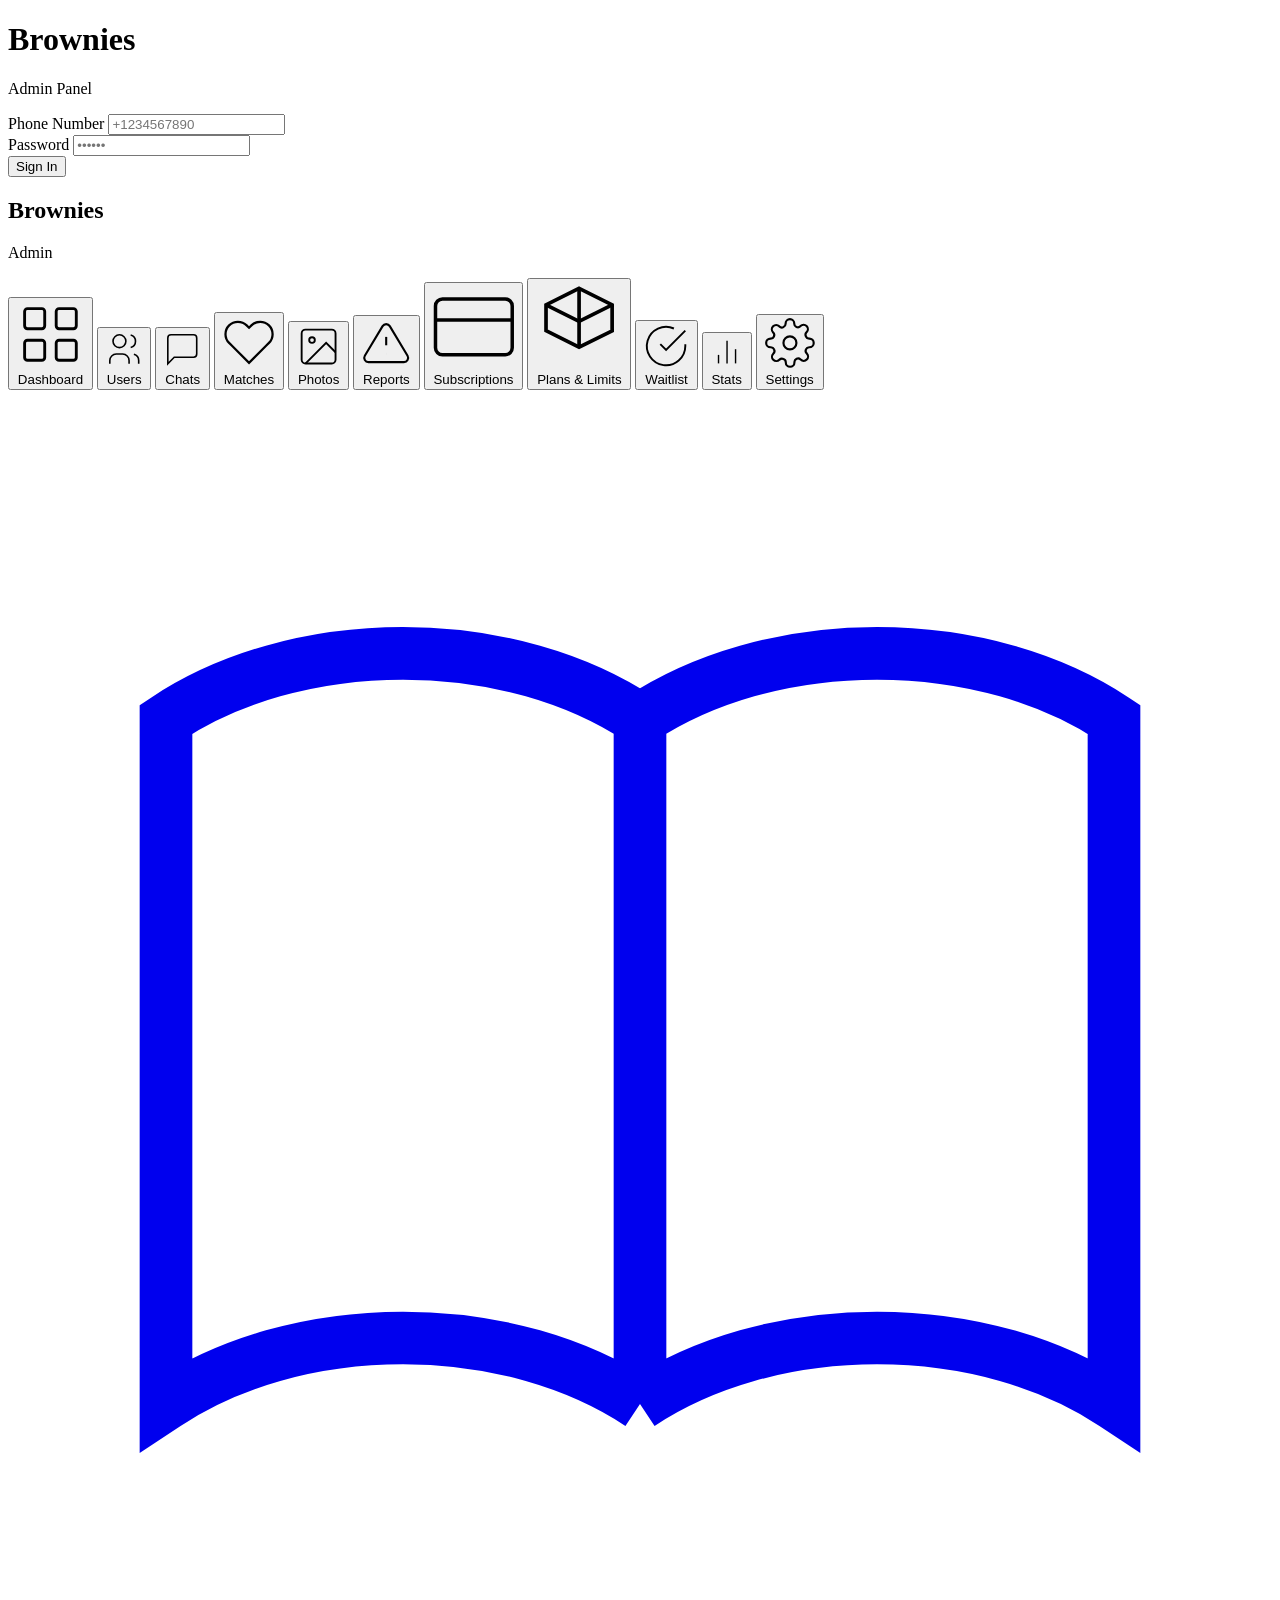
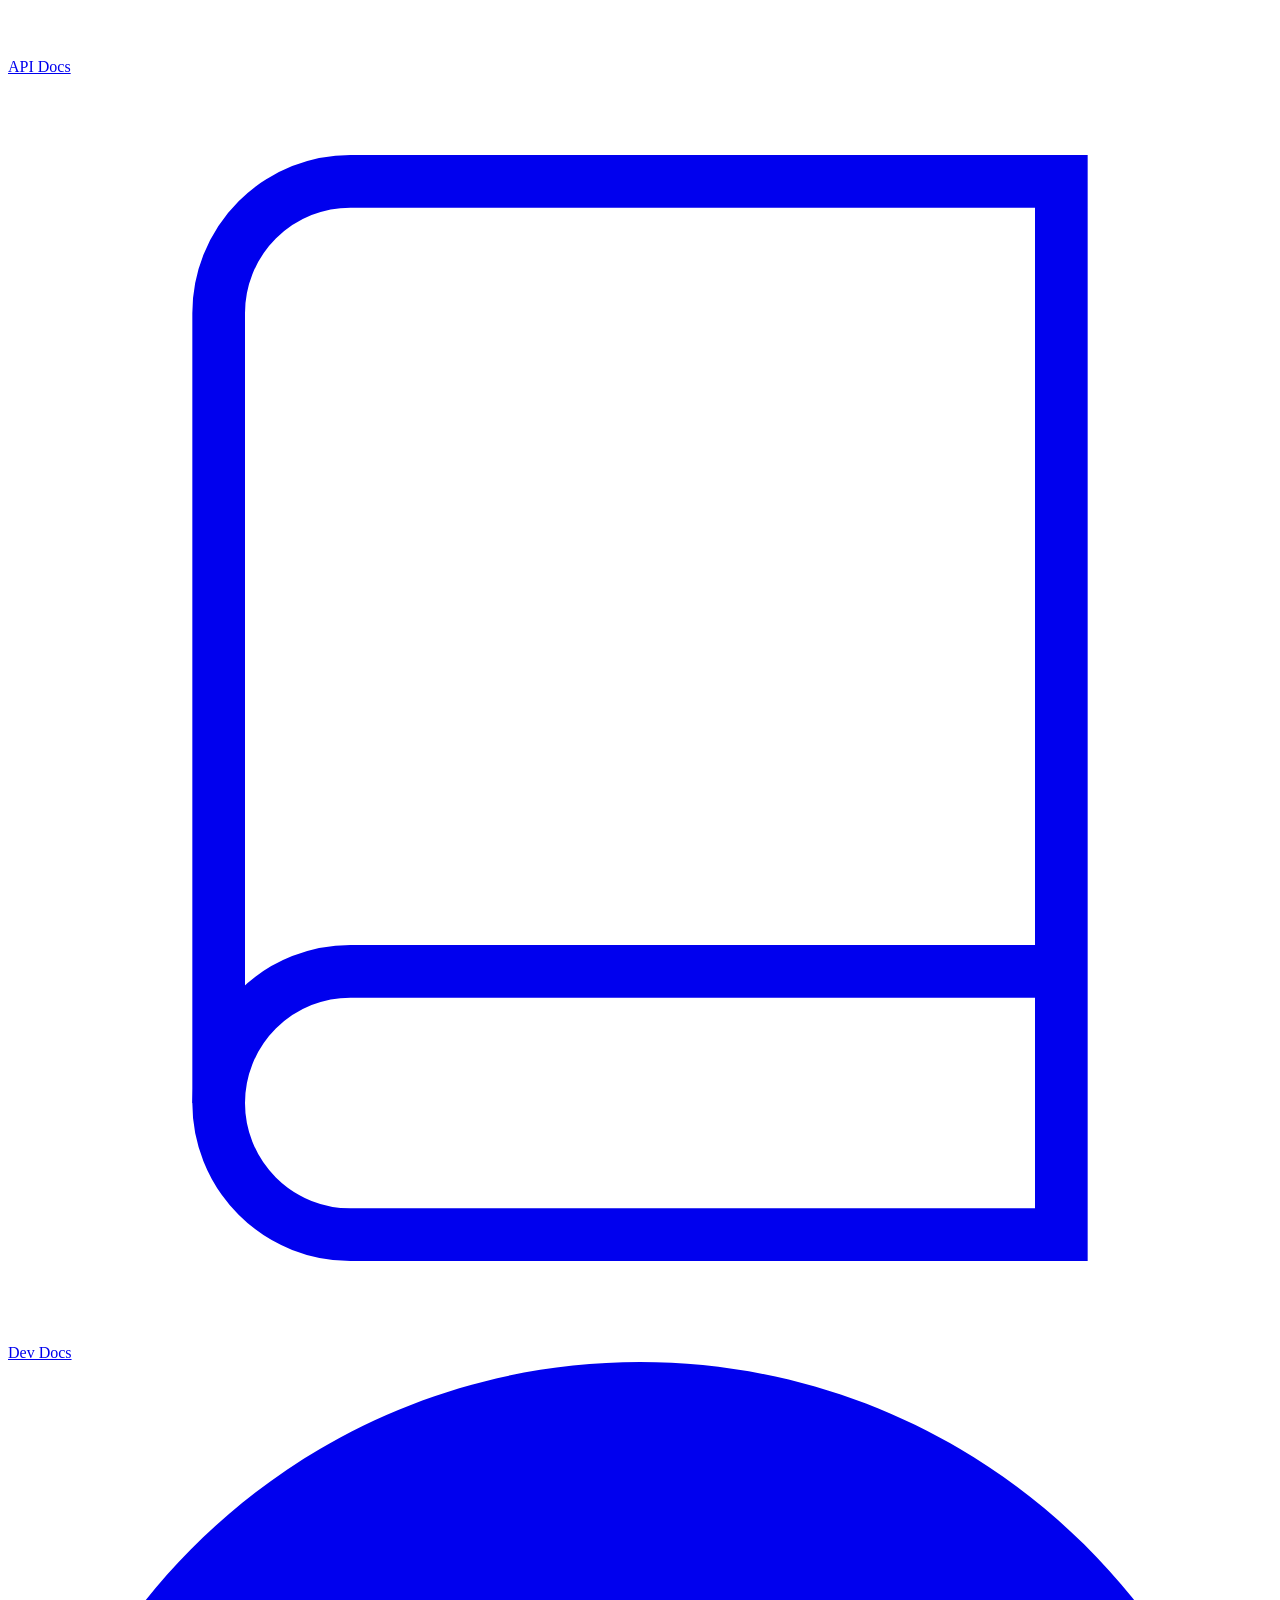
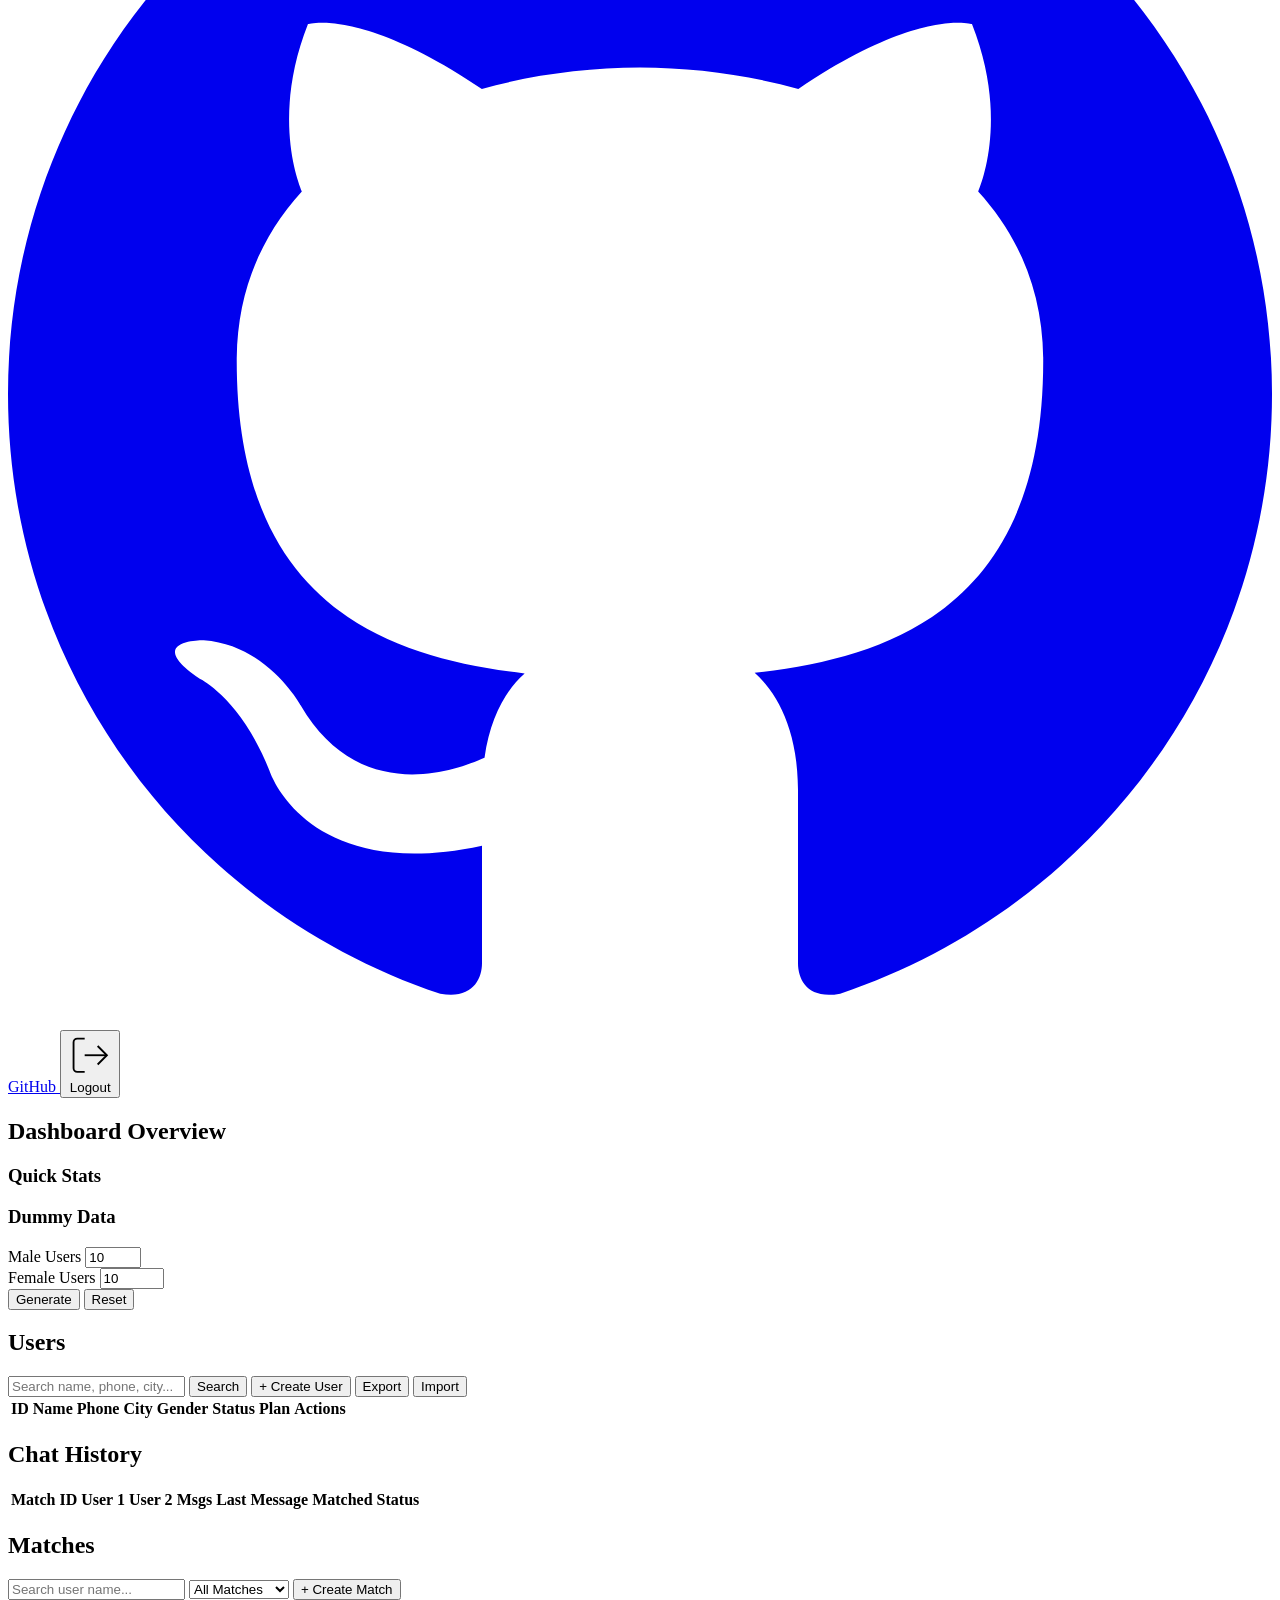
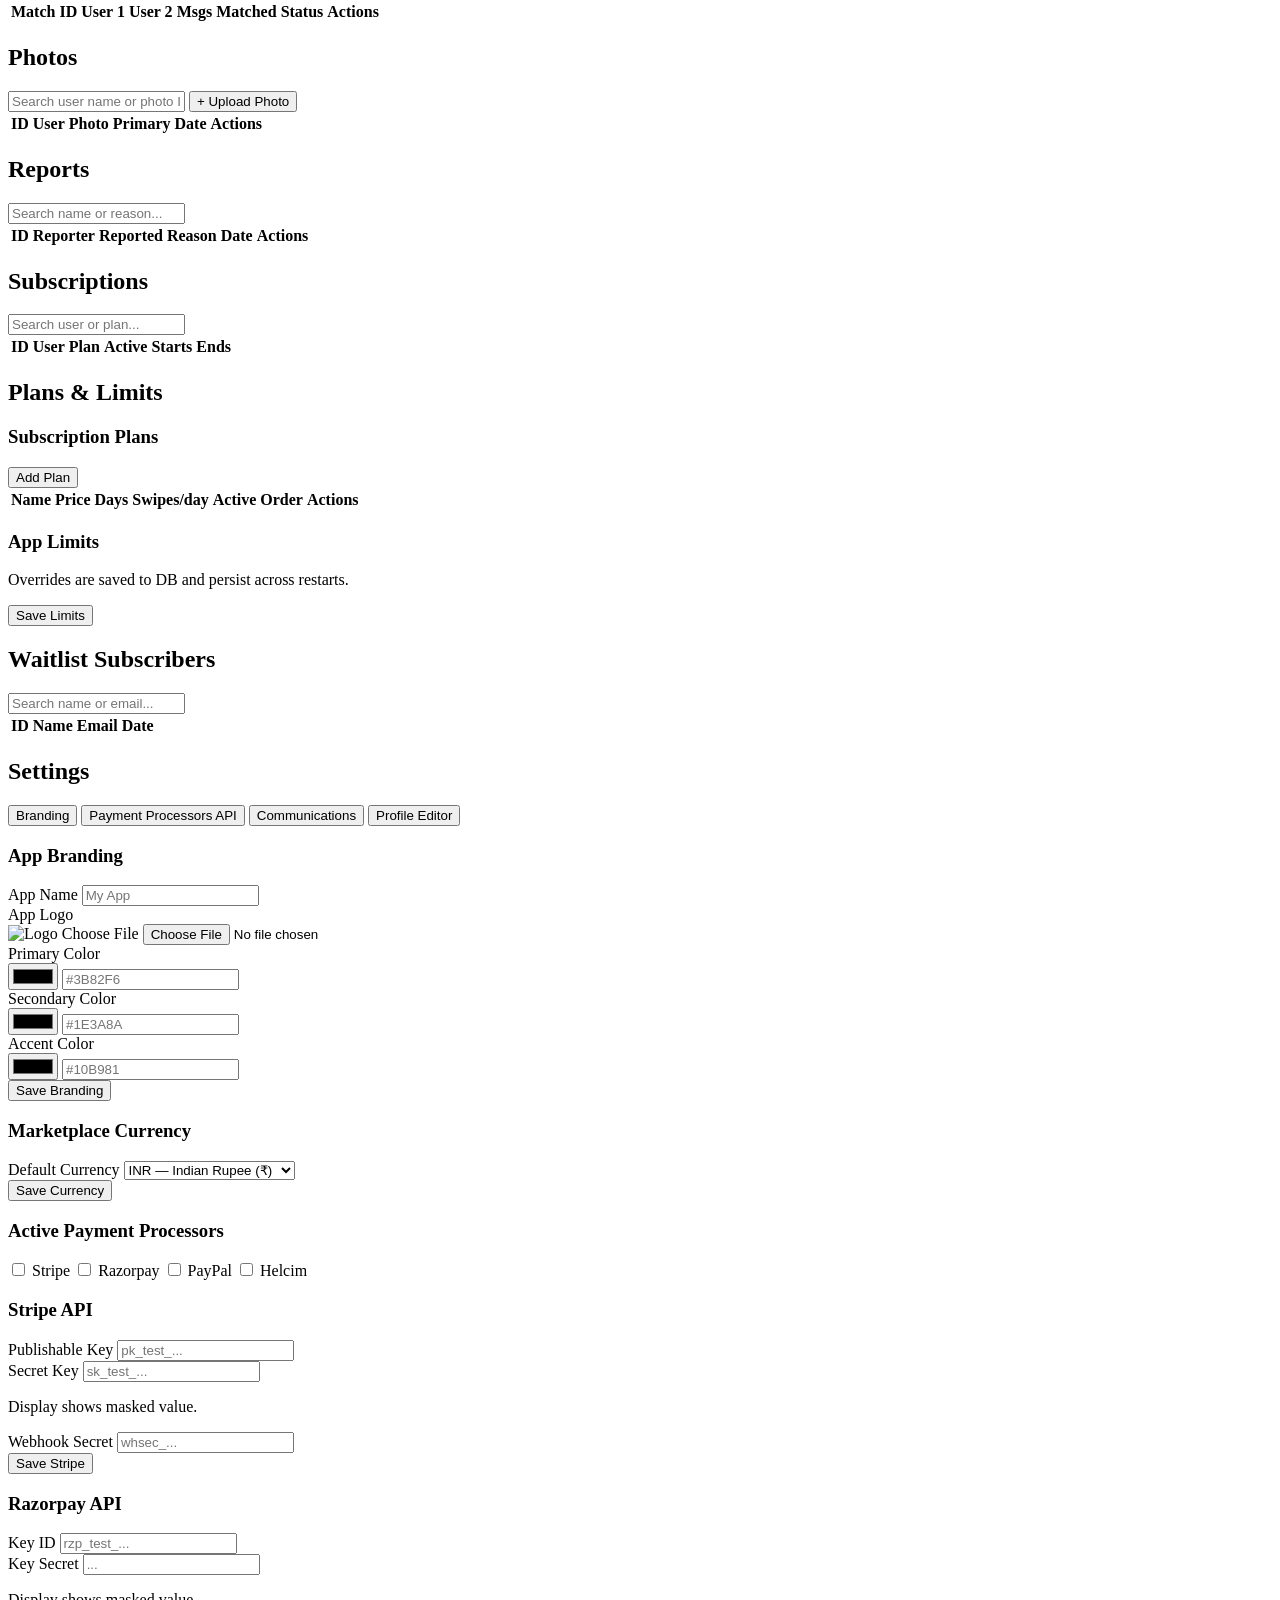
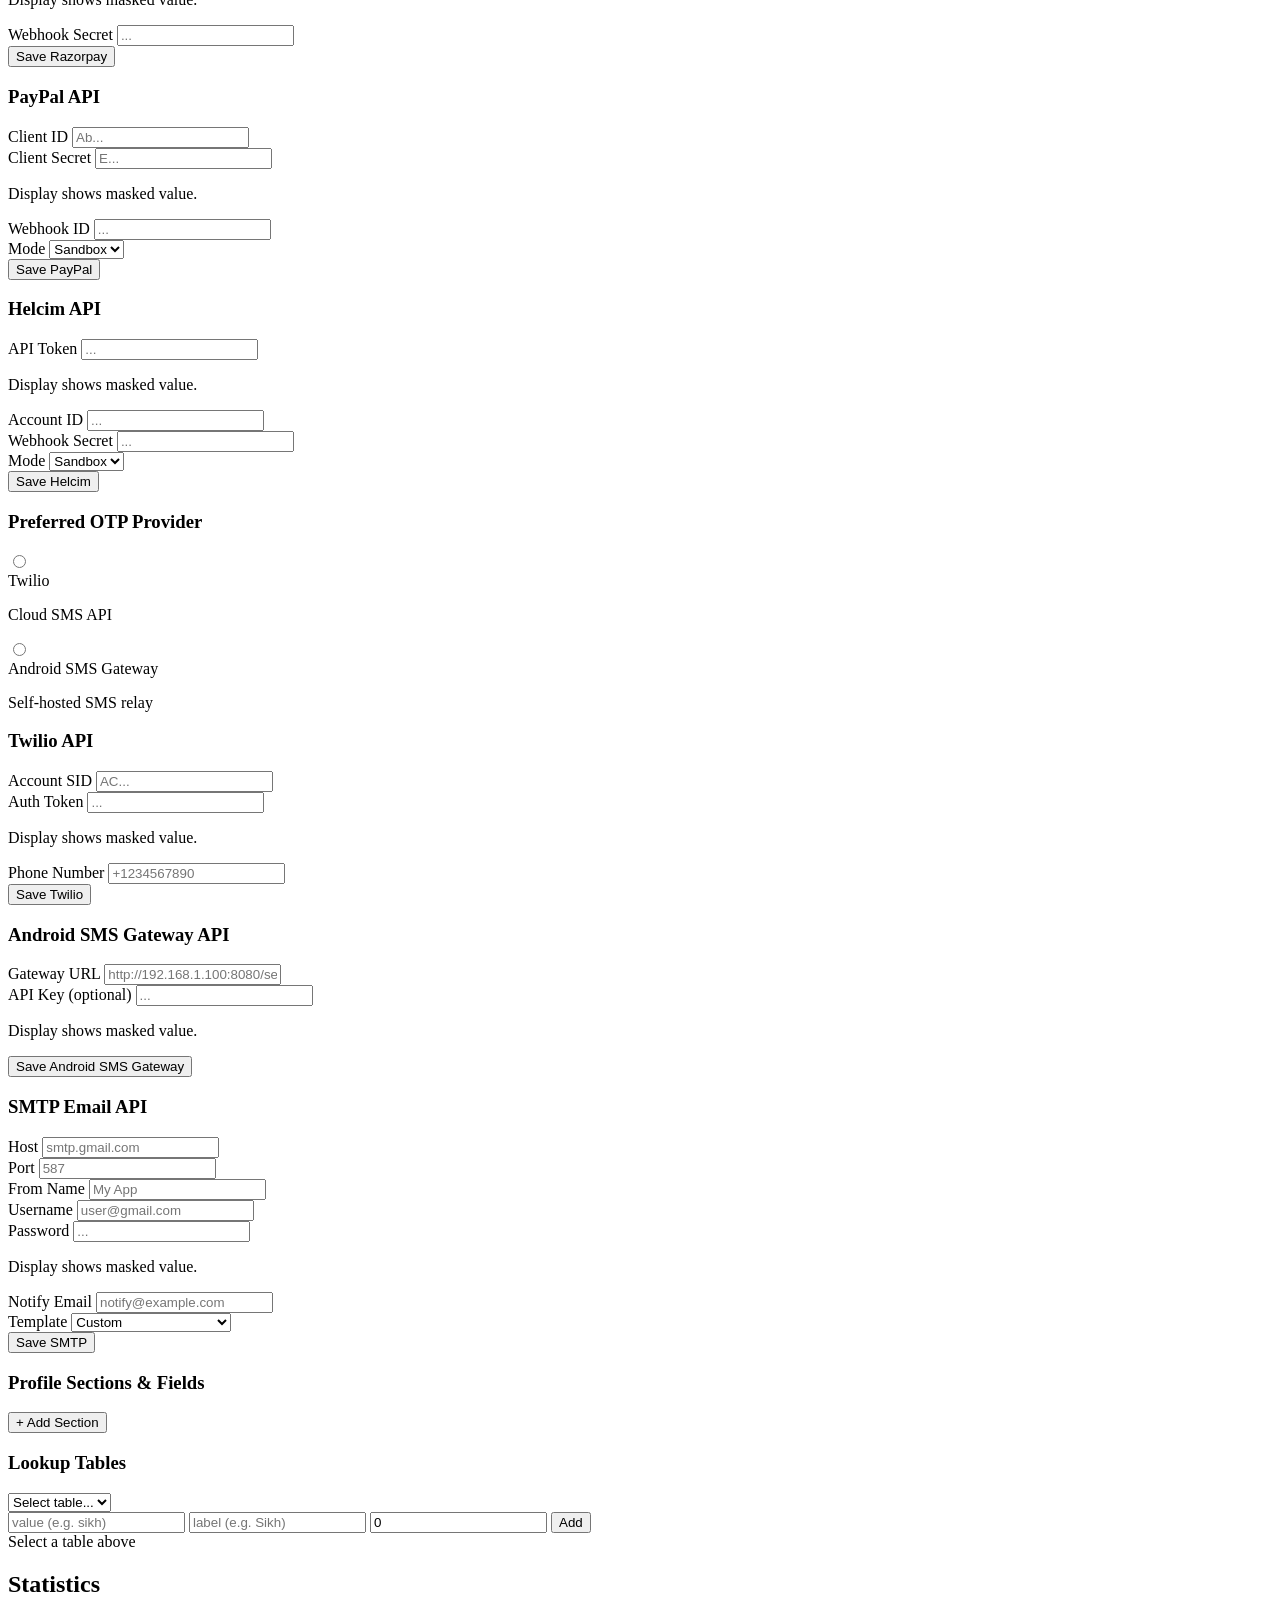
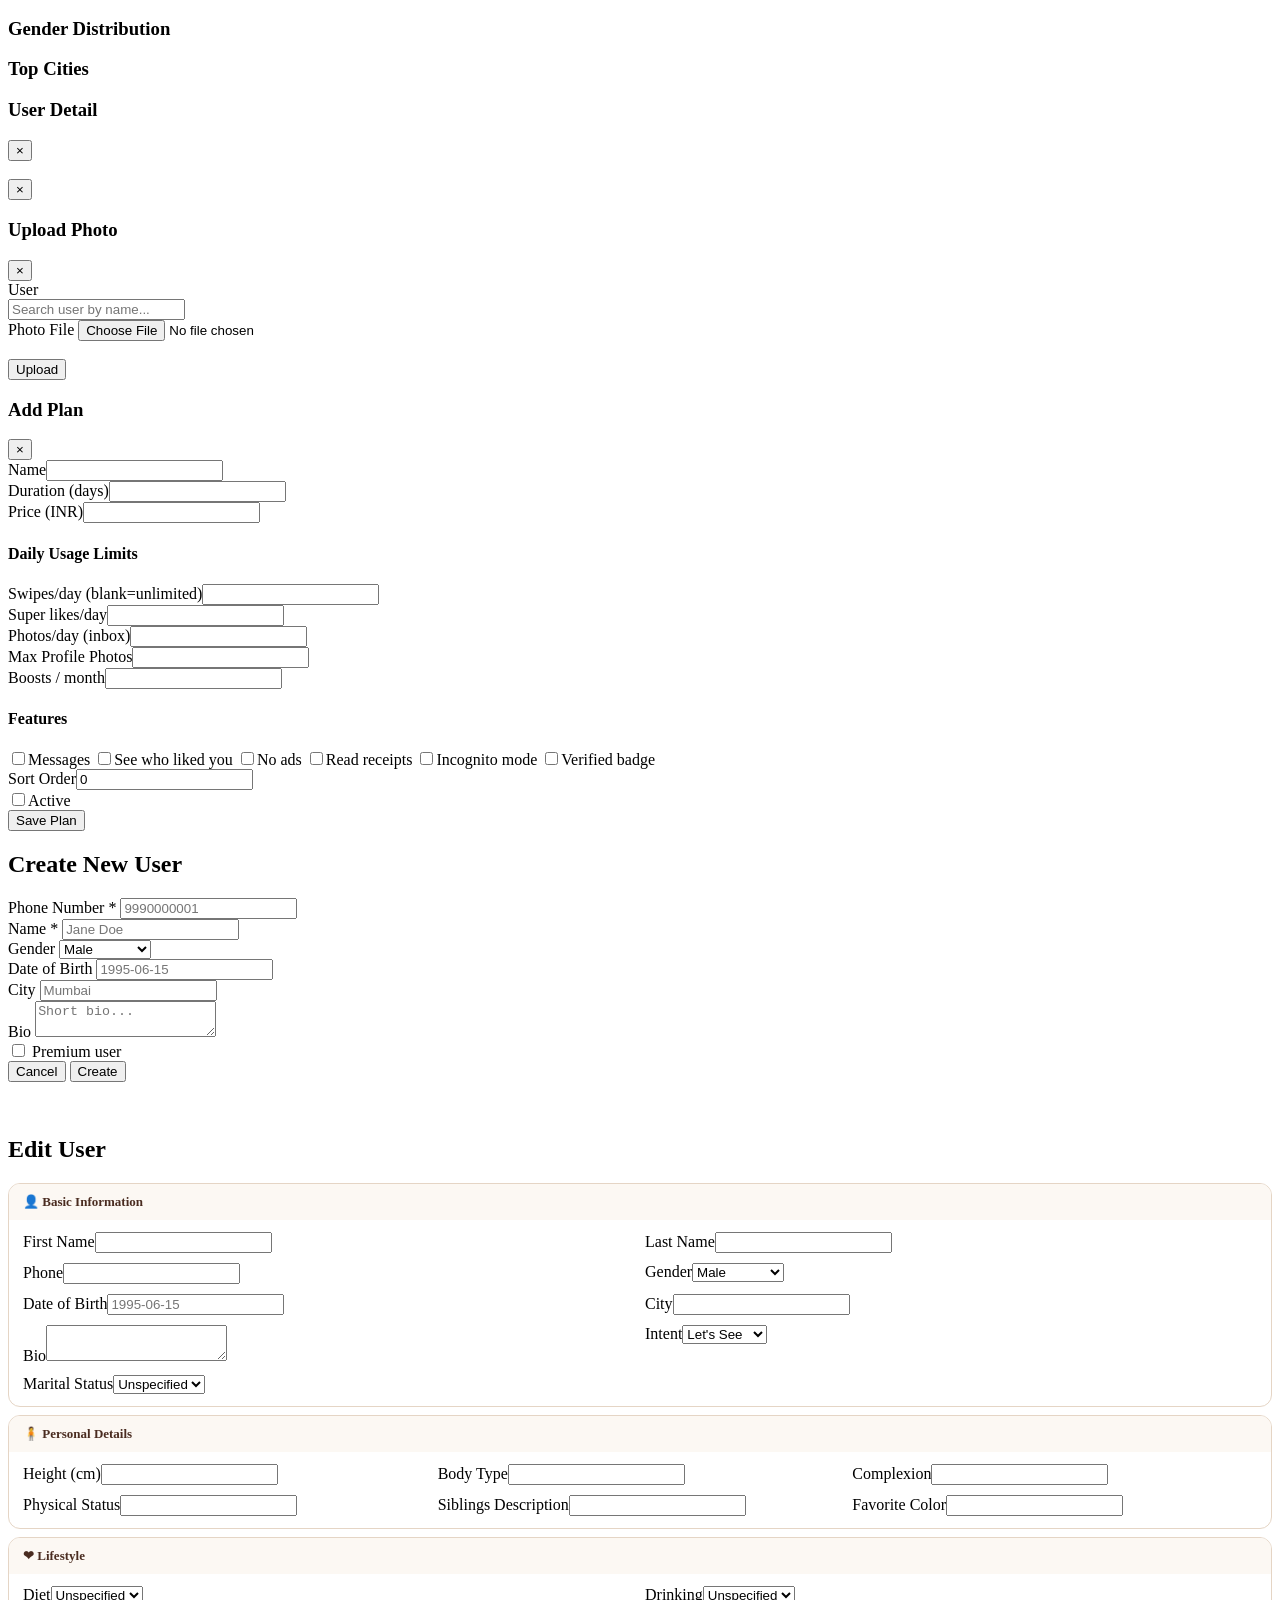
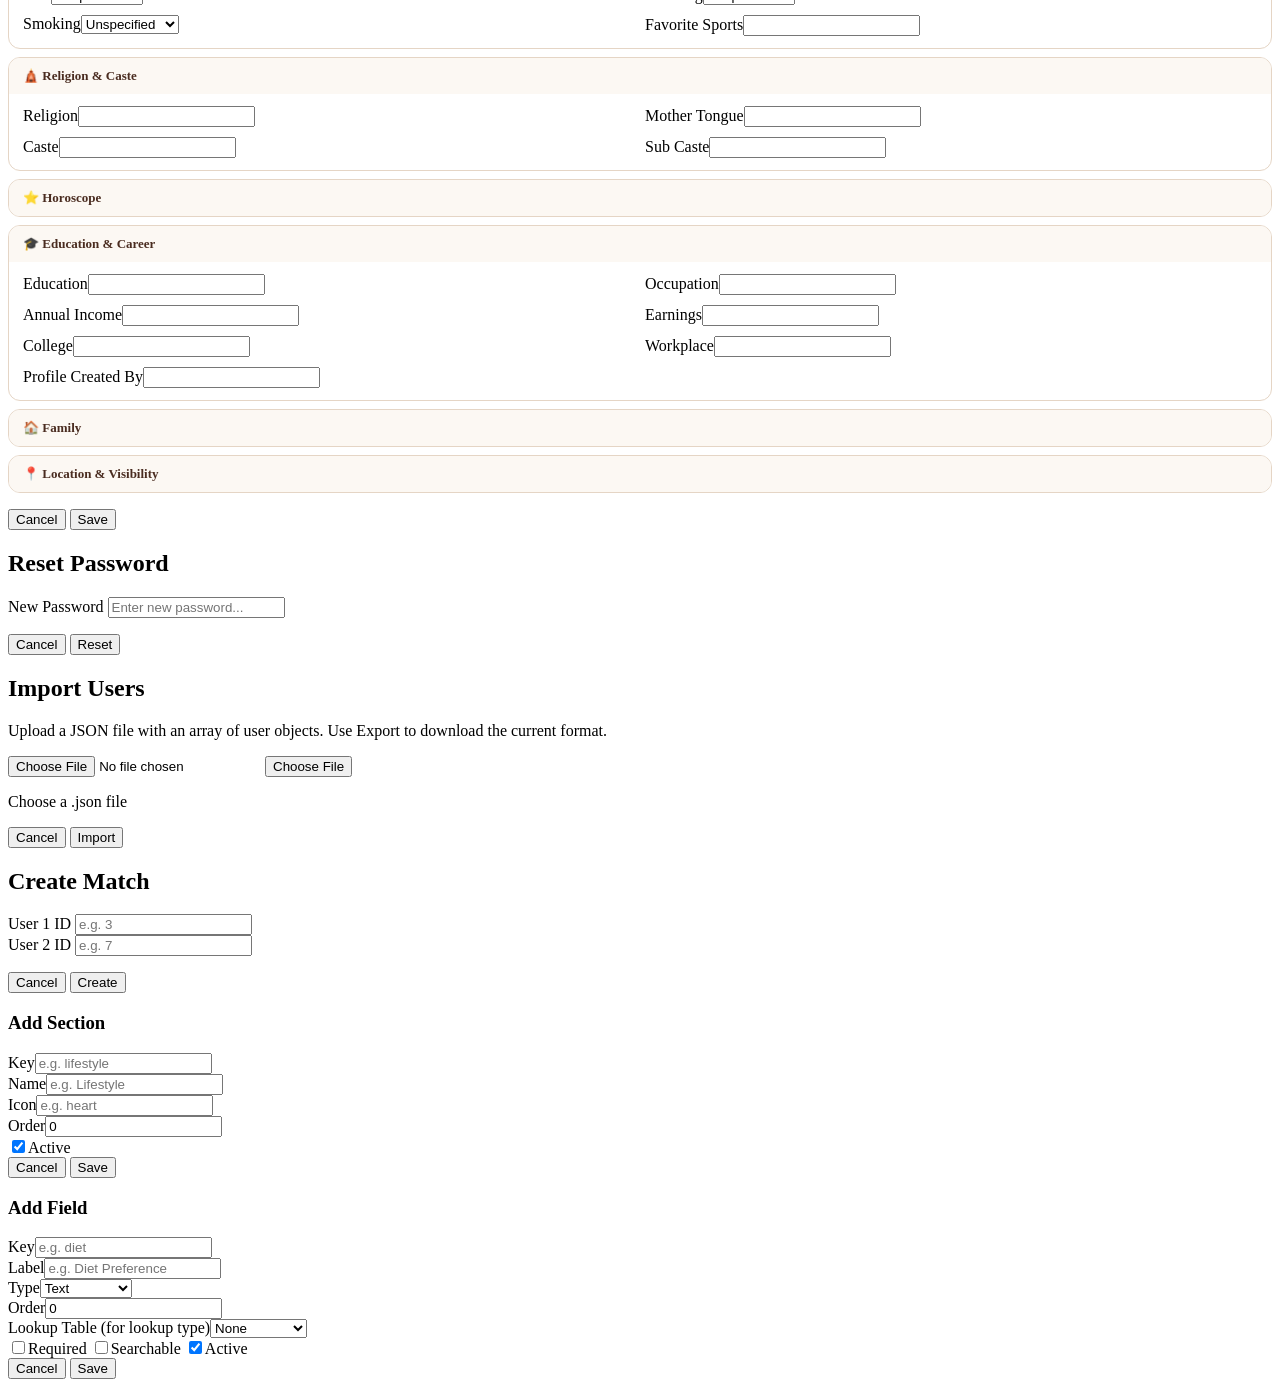
==== commit 8b02747c: "Landing page: dynamic branding, logo upload, admin login, footer updates" ====
--- a/src/static/admin/index.html
+++ b/src/static/admin/index.html
@@ -462,7 +462,16 @@
                 <label class="block text-xs font-semibold text-brown-500 mb-1">App Name</label>
                 <input id="setAppName" type="text" placeholder="My App" class="w-full px-4 py-2.5 border border-brown-200 rounded-xl text-sm focus:outline-none focus:border-brown-500">
               </div>
-              <div></div>
+              <div>
+                <label class="block text-xs font-semibold text-brown-500 mb-1">App Logo</label>
+                <div class="flex items-center gap-3">
+                  <img id="logoPreview" src="" alt="Logo" class="w-10 h-10 rounded-lg object-contain border border-brown-200 hidden bg-white">
+                  <label class="cursor-pointer px-4 py-2.5 border border-dashed border-brown-300 rounded-xl text-sm text-brown-500 hover:border-brown-500 hover:text-brown-700 transition-colors">
+                    <span id="logoLabel">Choose File</span>
+                    <input id="logoInput" type="file" accept="image/png,image/jpeg,image/webp,image/svg+xml" class="hidden" onchange="uploadLogo()">
+                  </label>
+                </div>
+              </div>
               <div>
                 <label class="block text-xs font-semibold text-brown-500 mb-1">Primary Color</label>
                 <div class="flex gap-2">
@@ -2173,6 +2182,15 @@
     document.getElementById('setSecondaryColorHex').value = s.secondary_color || '#1E3A8A';
     document.getElementById('setAccentColor').value = s.accent_color || '#10B981';
     document.getElementById('setAccentColorHex').value = s.accent_color || '#10B981';
+    const logoPreview = document.getElementById('logoPreview');
+    if (s.logo_url) {
+      logoPreview.src = s.logo_url;
+      logoPreview.classList.remove('hidden');
+      document.getElementById('logoLabel').textContent = 'Replace';
+    } else {
+      logoPreview.classList.add('hidden');
+      document.getElementById('logoLabel').textContent = 'Choose File';
+    }
     document.getElementById('setCurrency').value = s.default_currency || 'INR';
     // Stripe
     document.getElementById('setStripePub').value = s.stripe_public_key || '';
@@ -2358,6 +2376,46 @@
     msgEl.classList.remove('hidden');
     updateBrandingUI(appName || 'Brownies');
     applyBrandingColors(primaryColor || '#6B3F2E', secondaryColor || '#4A2C20', accentColor || '#D4A358');
+    loadSettings();
+  } catch (e) {
+    msgEl.textContent = 'Error: ' + e.message;
+    msgEl.className = 'text-sm rounded-lg px-4 py-3 mb-4 bg-rose-50 text-rose border border-rose-200';
+    msgEl.classList.remove('hidden');
+  }
+}
+
+async function uploadLogo() {
+  const fileInput = document.getElementById('logoInput');
+  const file = fileInput.files[0];
+  if (!file) return;
+
+  const formData = new FormData();
+  formData.append('file', file);
+
+  const msgEl = document.getElementById('brandingMsg');
+  msgEl.classList.add('hidden');
+
+  try {
+    const token = localStorage.getItem('admin_token');
+    const resp = await fetch('/api/v1/admin/settings/branding/logo', {
+      method: 'POST',
+      headers: { 'Authorization': 'Bearer ' + token },
+      body: formData
+    });
+    if (!resp.ok) {
+      const err = await resp.json().catch(() => ({ detail: resp.statusText }));
+      throw new Error(err.detail || 'Upload failed');
+    }
+    const data = await resp.json();
+    if (data.logo_url) {
+      const preview = document.getElementById('logoPreview');
+      preview.src = data.logo_url;
+      preview.classList.remove('hidden');
+      document.getElementById('logoLabel').textContent = 'Replace';
+    }
+    msgEl.textContent = 'Logo uploaded successfully.';
+    msgEl.className = 'text-sm rounded-lg px-4 py-3 mb-4 bg-green-50 text-green-700 border border-green-200';
+    msgEl.classList.remove('hidden');
     loadSettings();
   } catch (e) {
     msgEl.textContent = 'Error: ' + e.message;
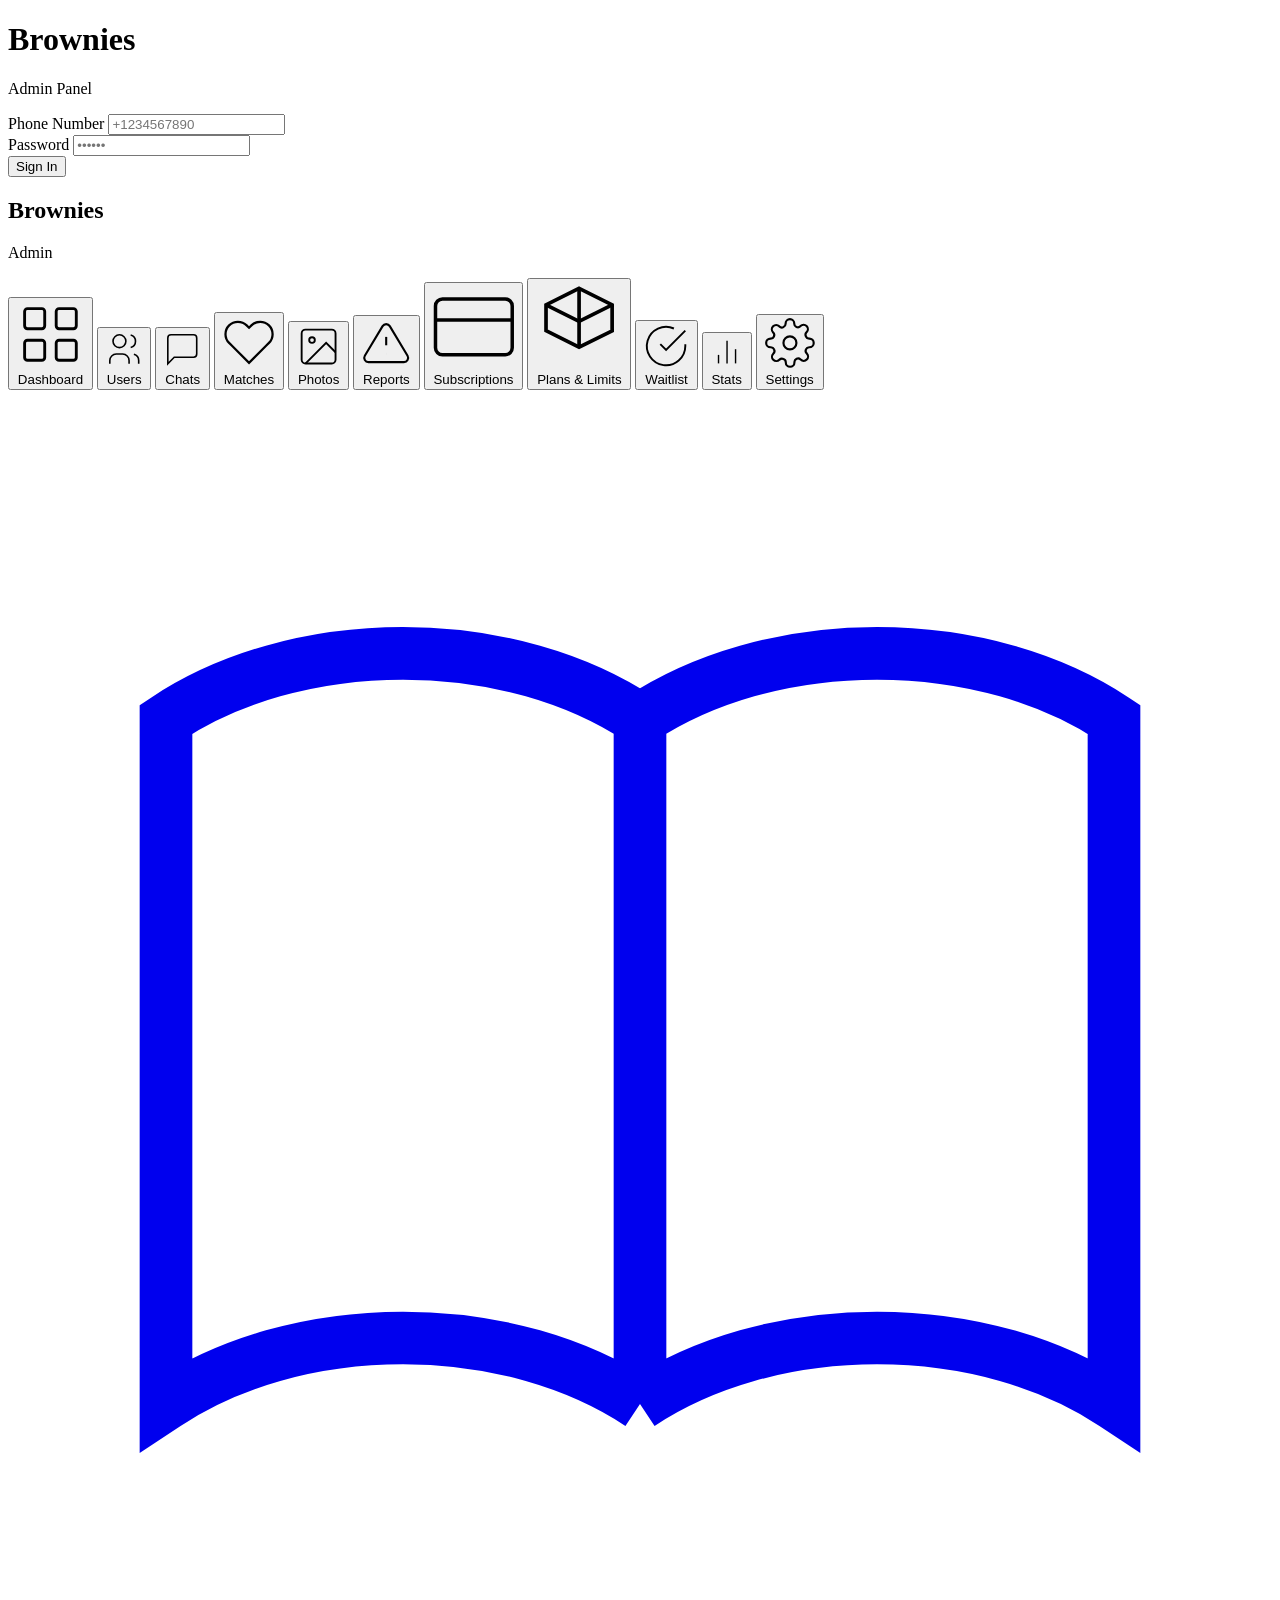
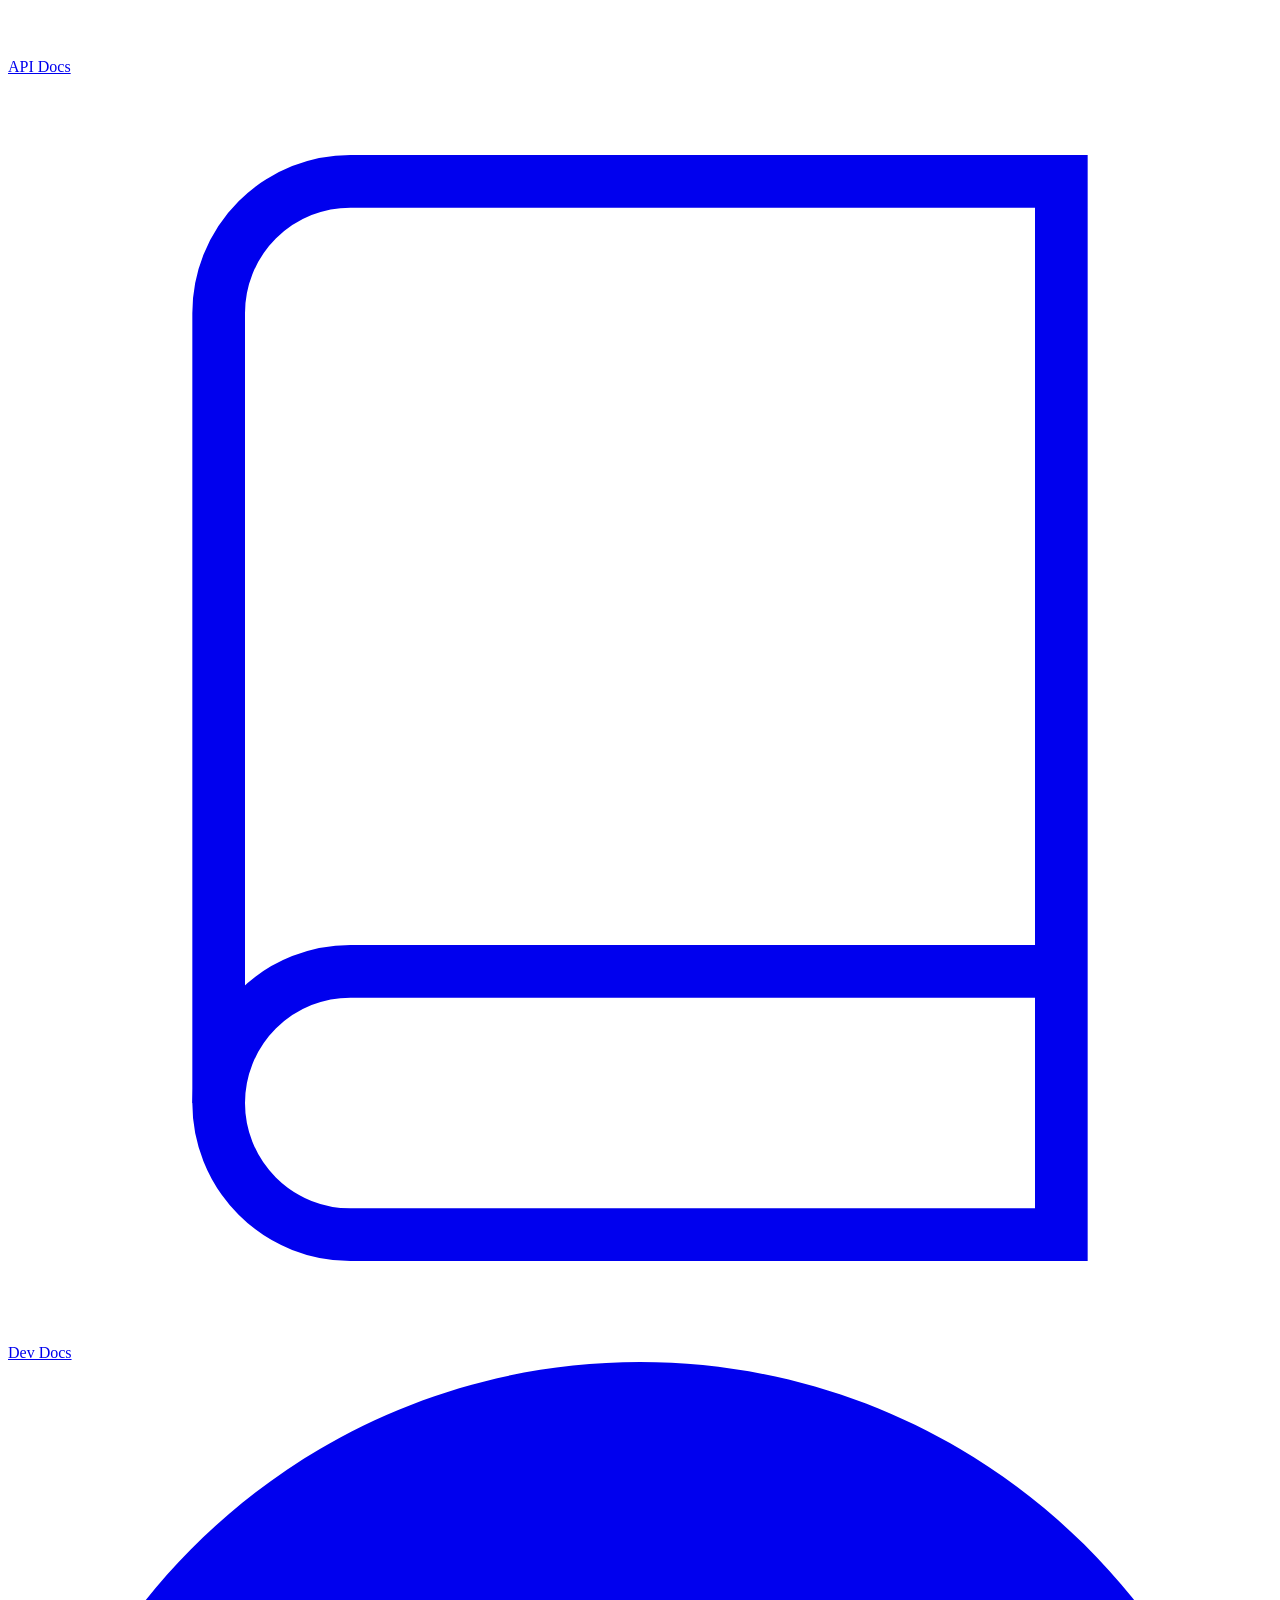
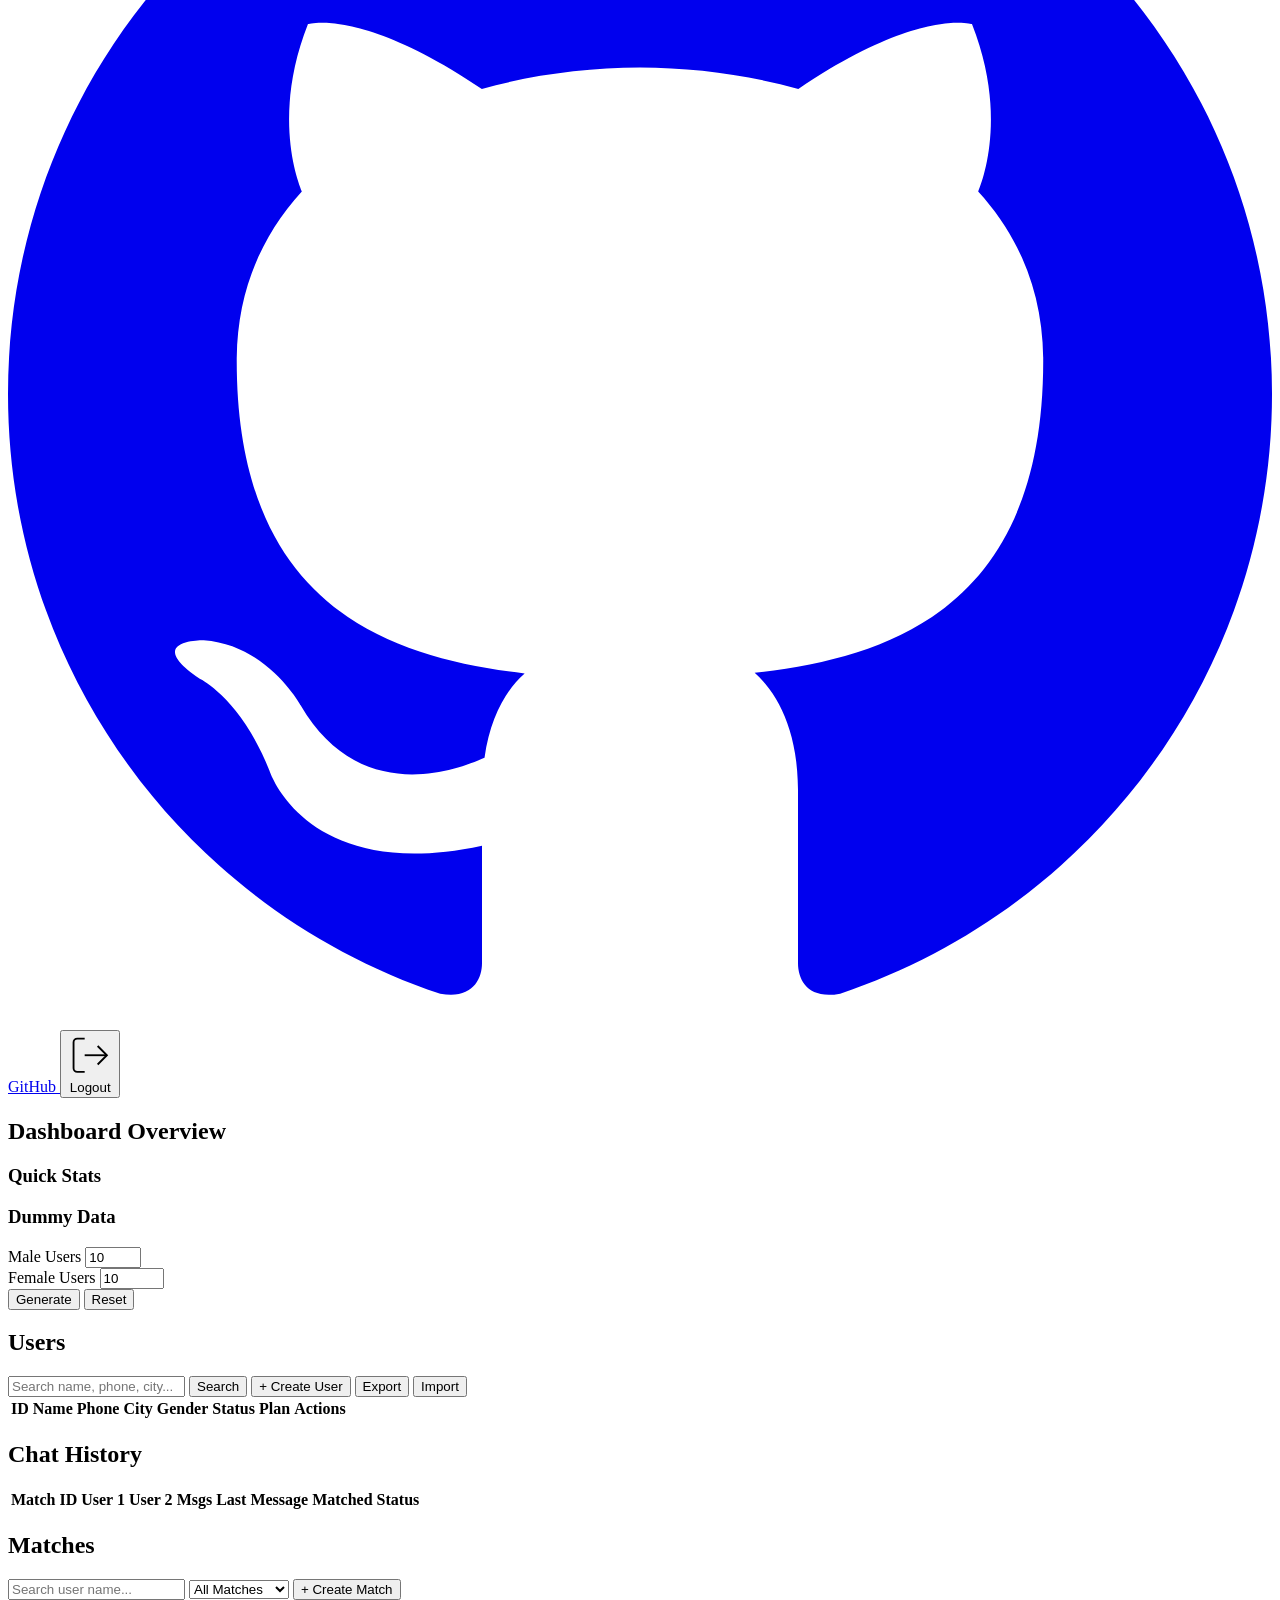
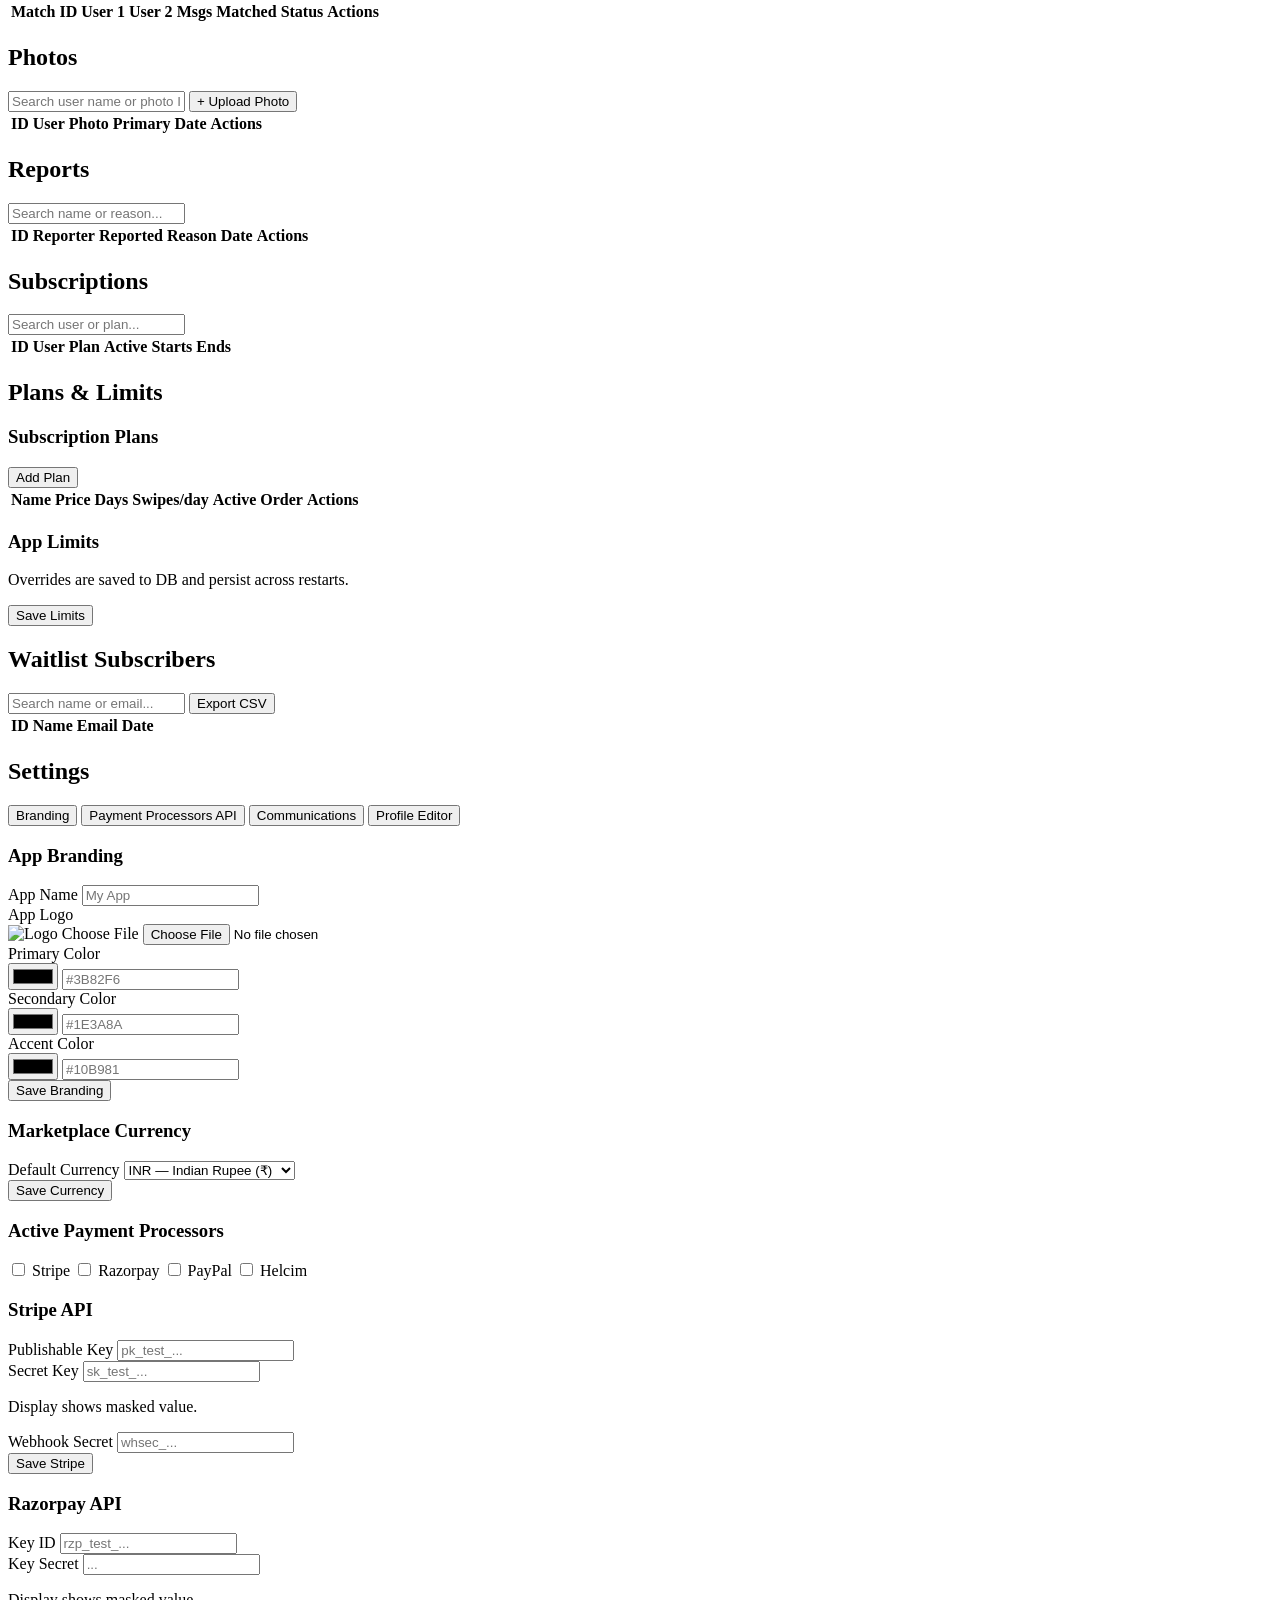
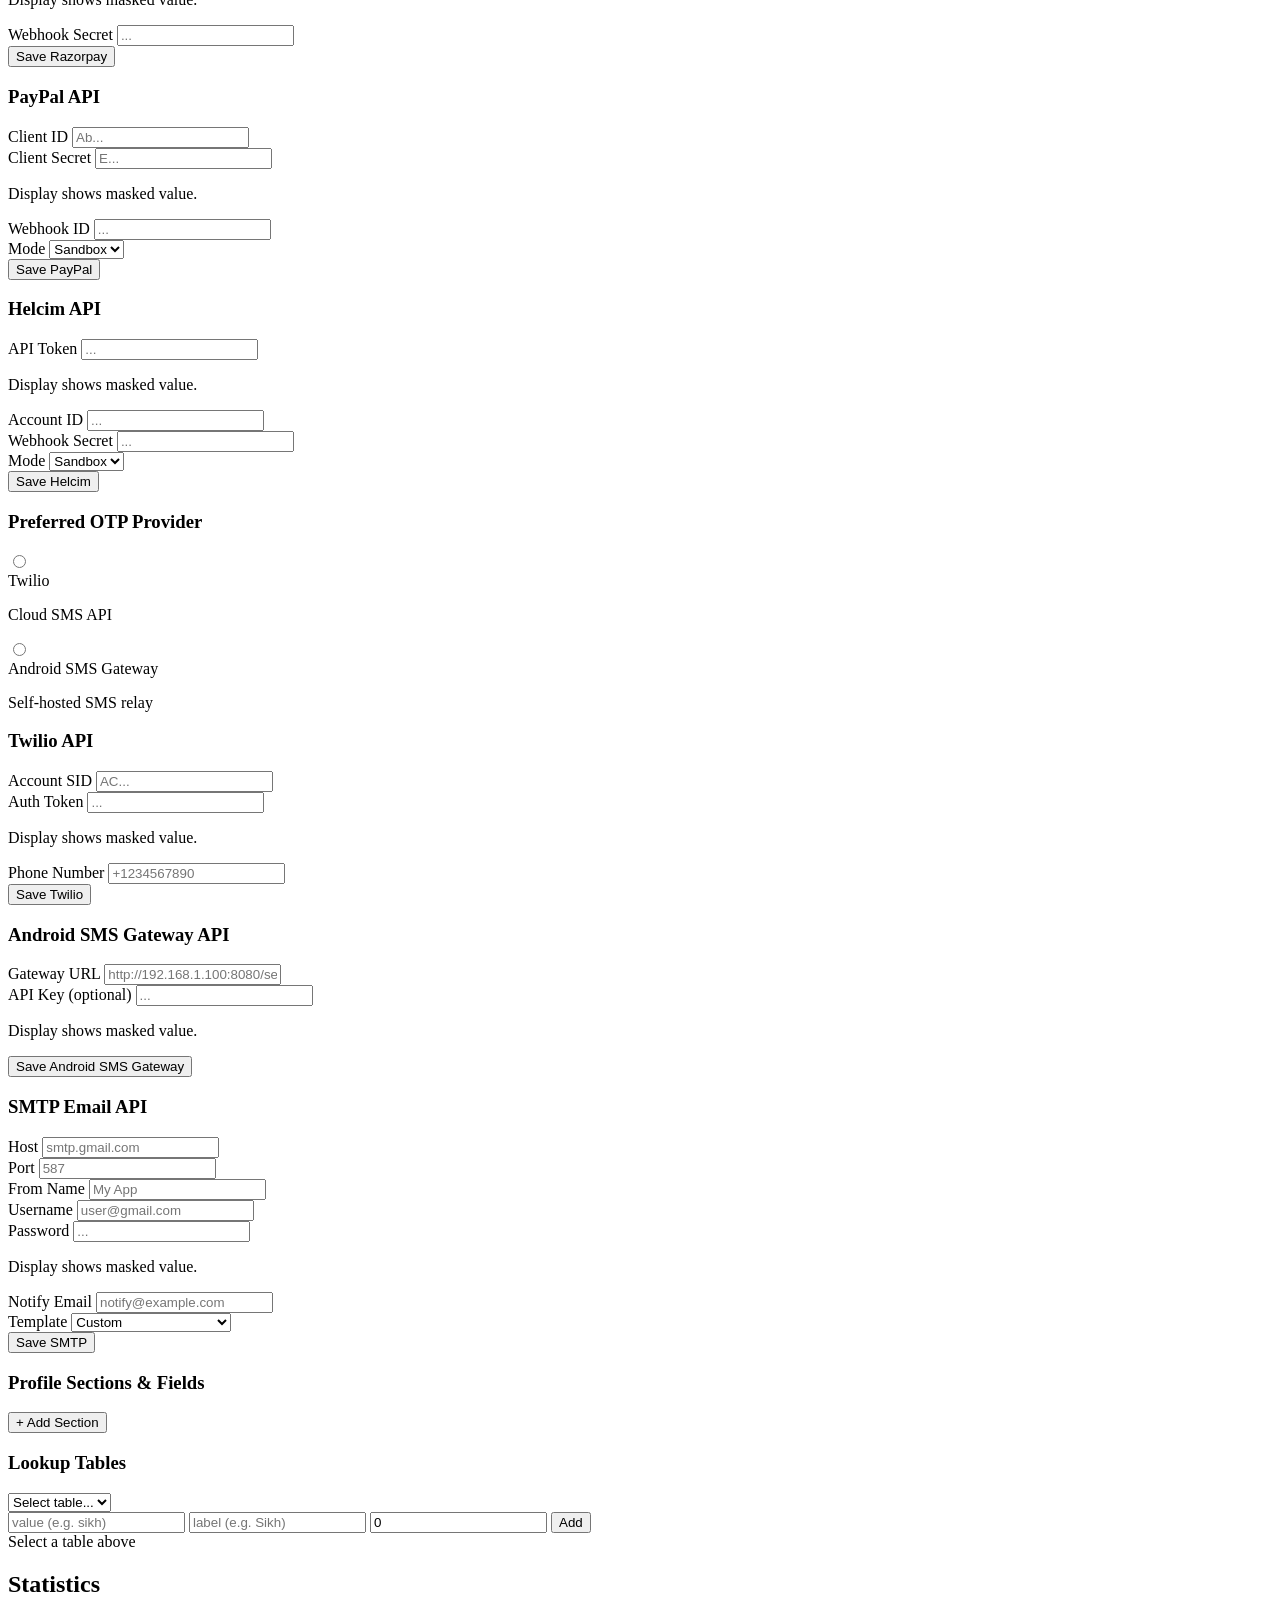
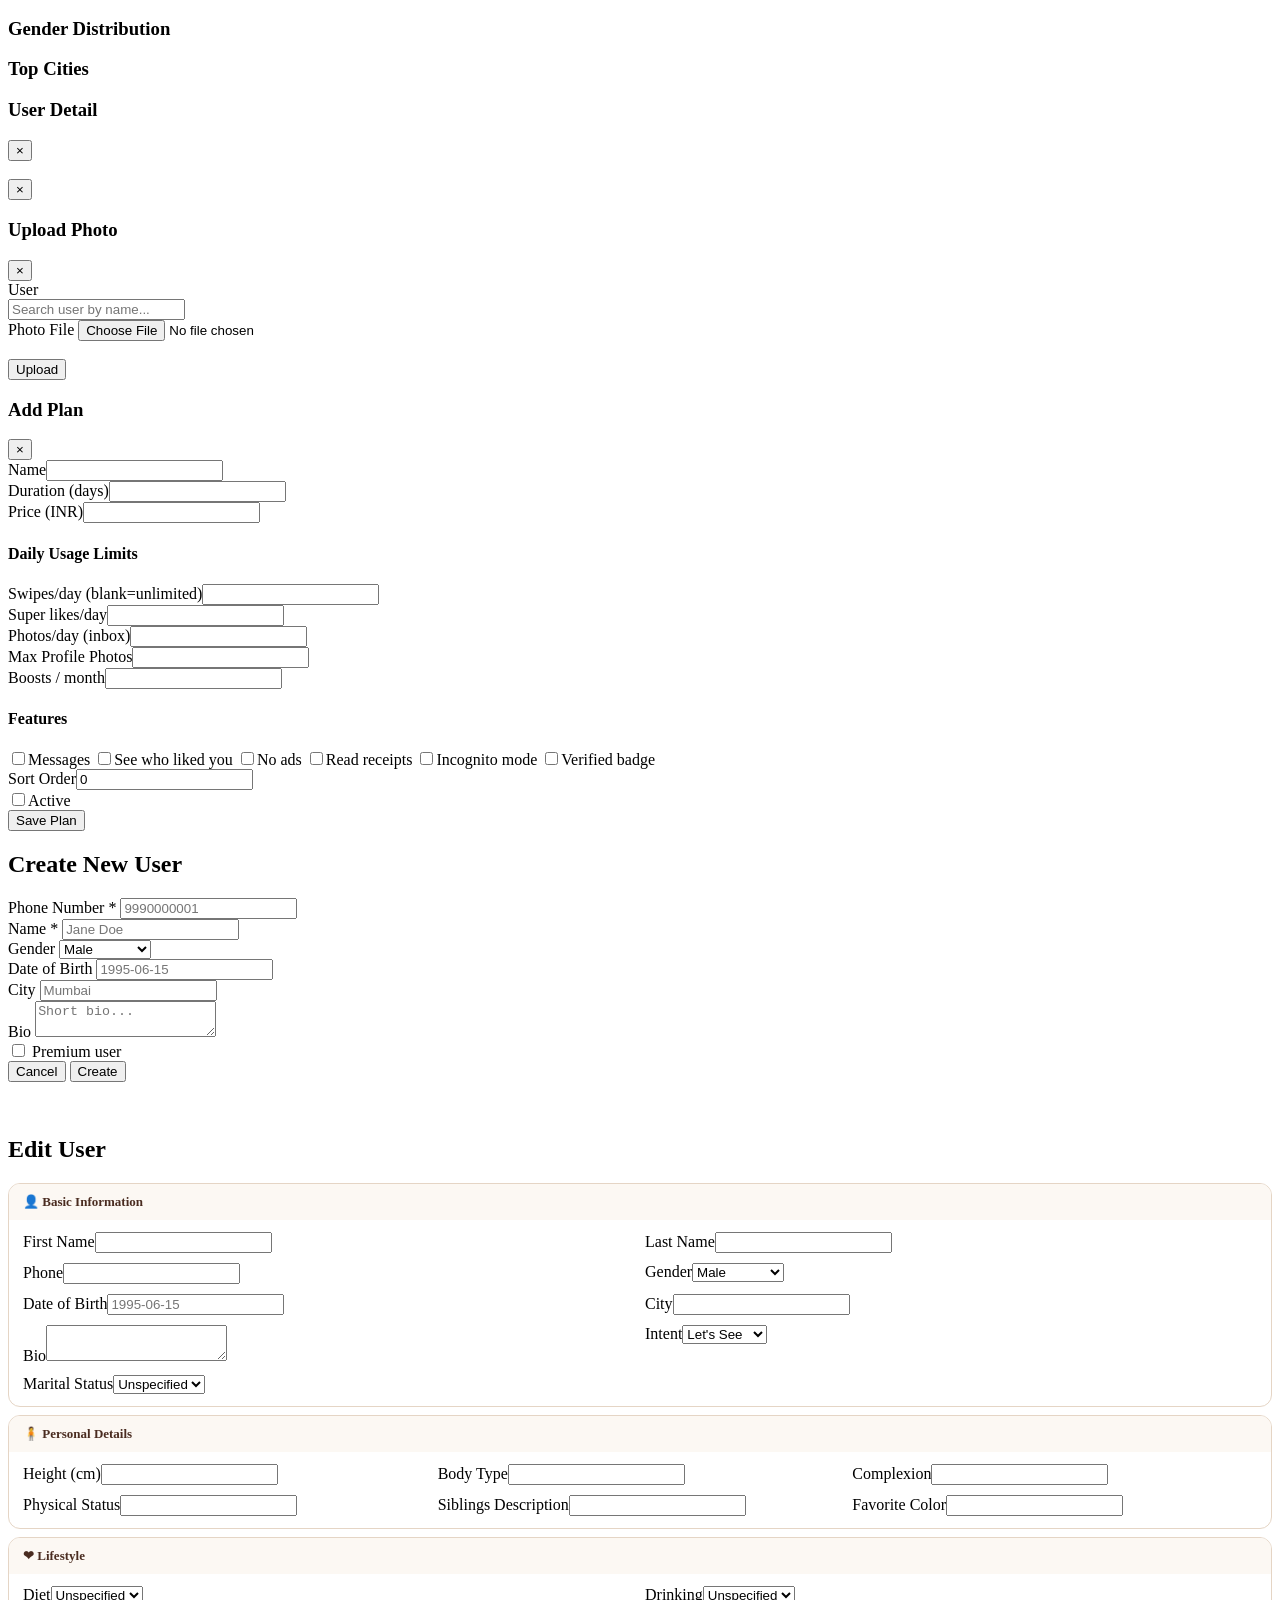
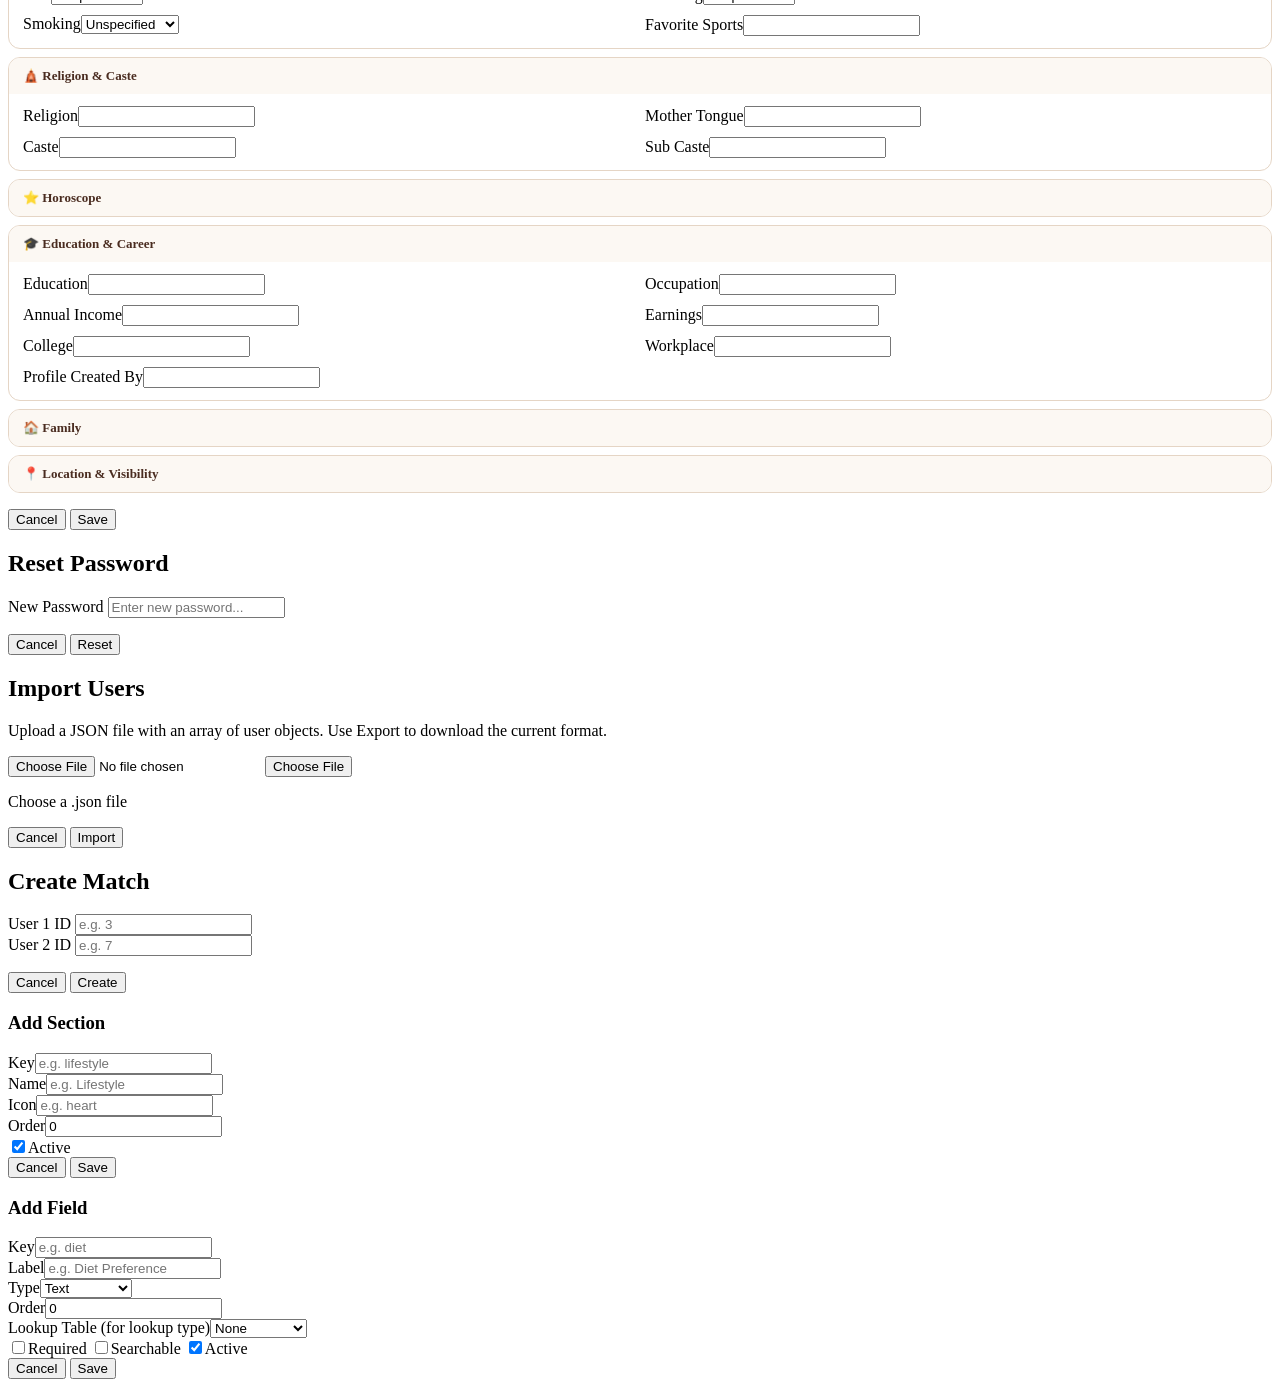
==== commit 6ba2722b: "Plan max_profile_photos overrides global limit; waitlist CSV export; logo fallback to app name initi" ====
--- a/src/static/admin/index.html
+++ b/src/static/admin/index.html
@@ -411,6 +411,9 @@
           <div class="flex gap-3">
             <input id="waitlistSearch" type="text" placeholder="Search name or email..." oninput="loadWaitlist()"
               class="px-4 py-2.5 border border-brown-200 rounded-xl text-sm w-52 placeholder:text-brown-300 focus:outline-none focus:border-brown-500 transition">
+            <button onclick="exportWaitlist()" class="px-4 py-2.5 rounded-btn font-semibold text-sm text-white bg-gradient-to-br from-brown-700 to-brown-800 shadow-btn hover:-translate-y-0.5 transition-all duration-300">
+              Export CSV
+            </button>
           </div>
         </div>
         <div class="bg-white rounded-card shadow-card border border-brown-200 overflow-hidden">
@@ -2101,6 +2104,24 @@
   document.querySelectorAll('#tab-waitlist .sort-arrow').forEach(e => e.textContent = '');
   const h = document.getElementById('wsort-' + waitlistSortBy);
   if (h) h.querySelector('.sort-arrow').textContent = waitlistSortDir === 'asc' ? ' ▲' : ' ▼';
+}
+
+async function exportWaitlist() {
+  const token = localStorage.getItem('admin_token');
+  const resp = await fetch('/api/v1/admin/waitlist/export', {
+    headers: { 'Authorization': 'Bearer ' + token }
+  });
+  if (!resp.ok) {
+    showToast('Export failed', 'error');
+    return;
+  }
+  const blob = await resp.blob();
+  const url = URL.createObjectURL(blob);
+  const a = document.createElement('a');
+  a.href = url;
+  a.download = 'waitlist_subscribers.csv';
+  a.click();
+  URL.revokeObjectURL(url);
 }
 
 // ── STATS ──
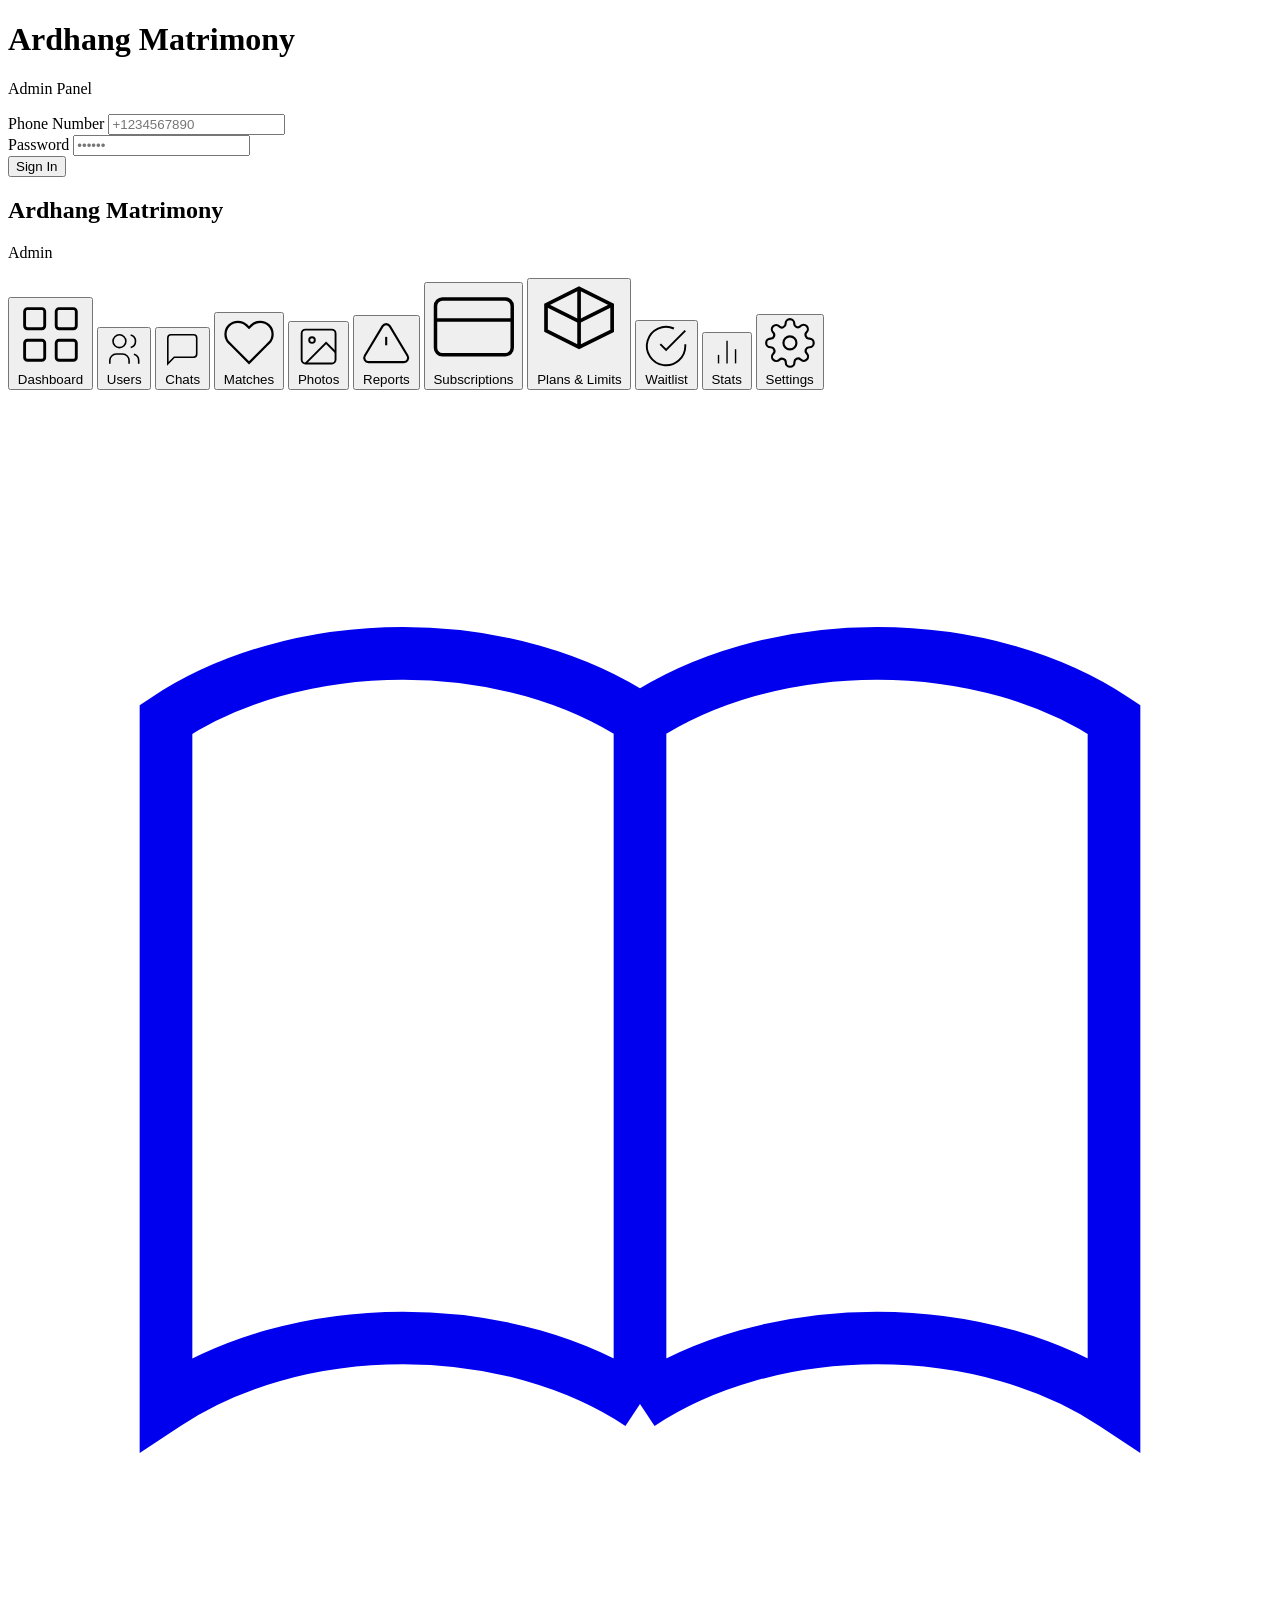
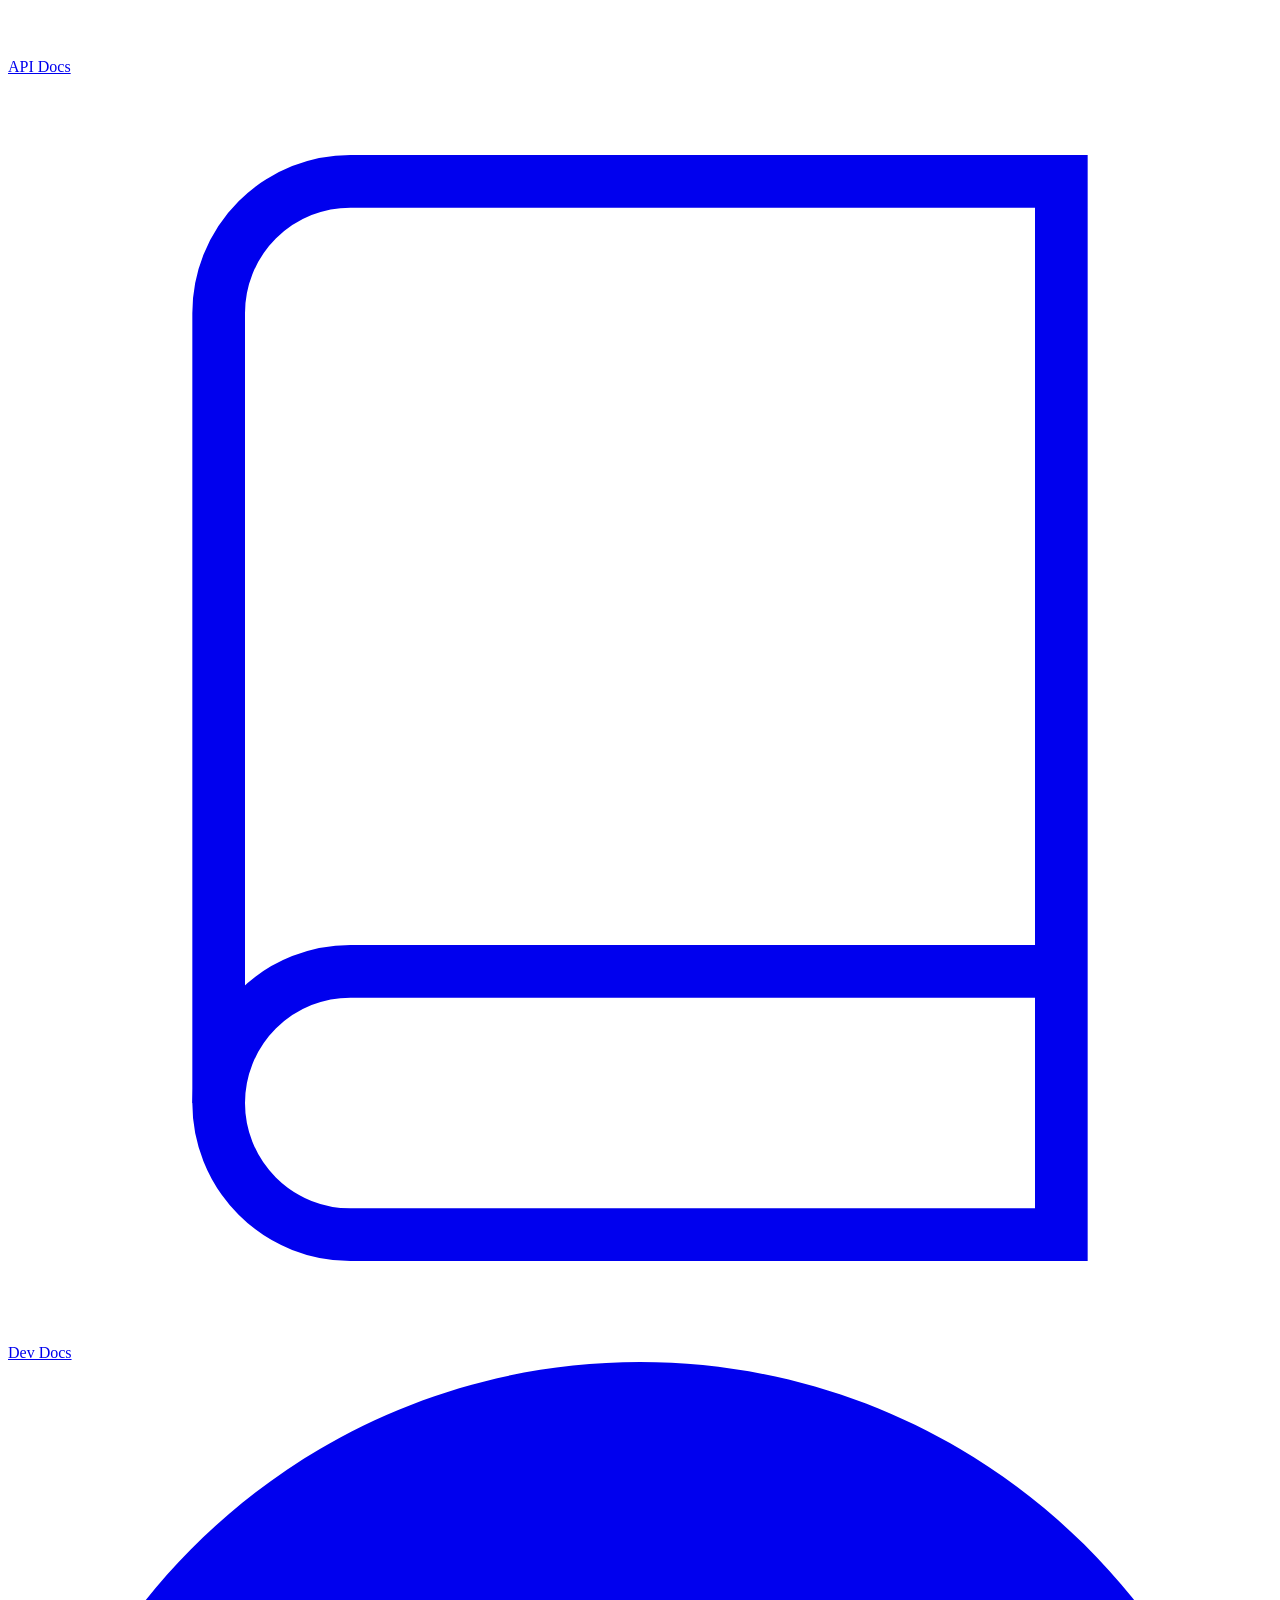
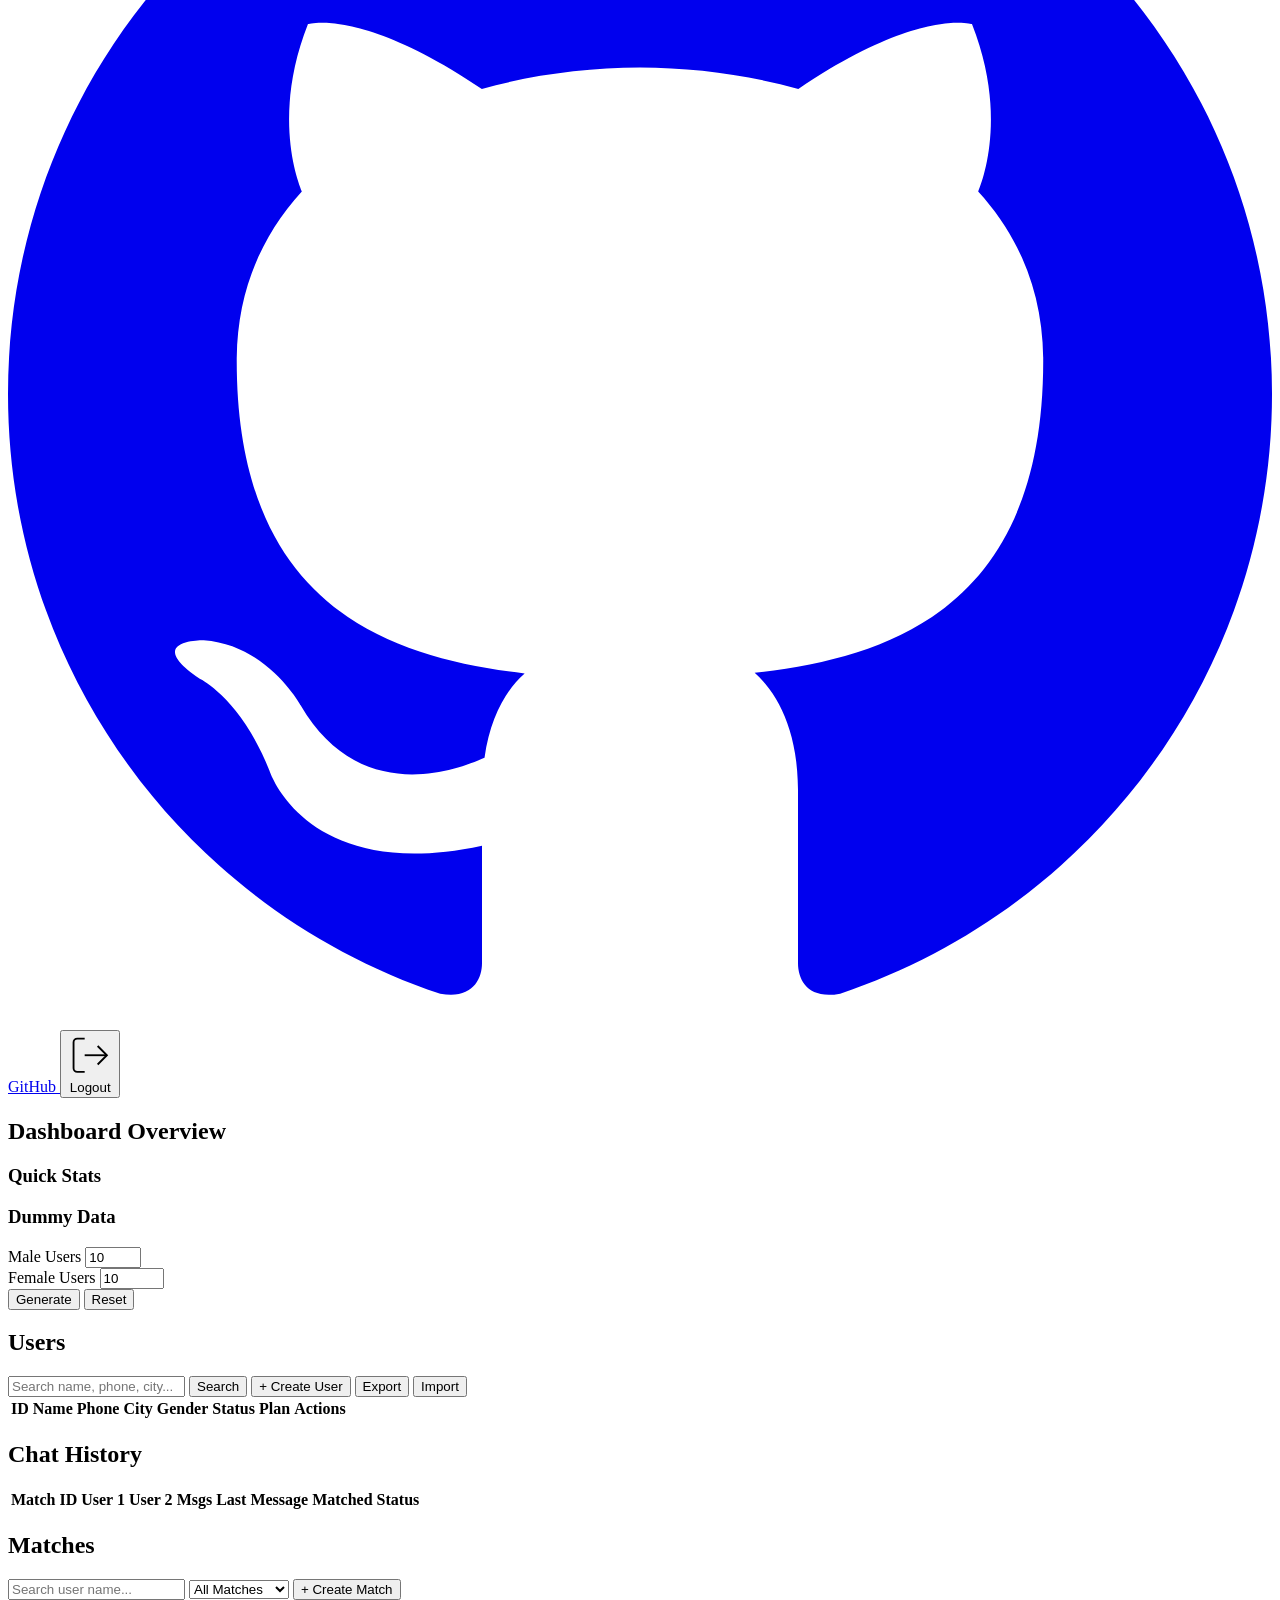
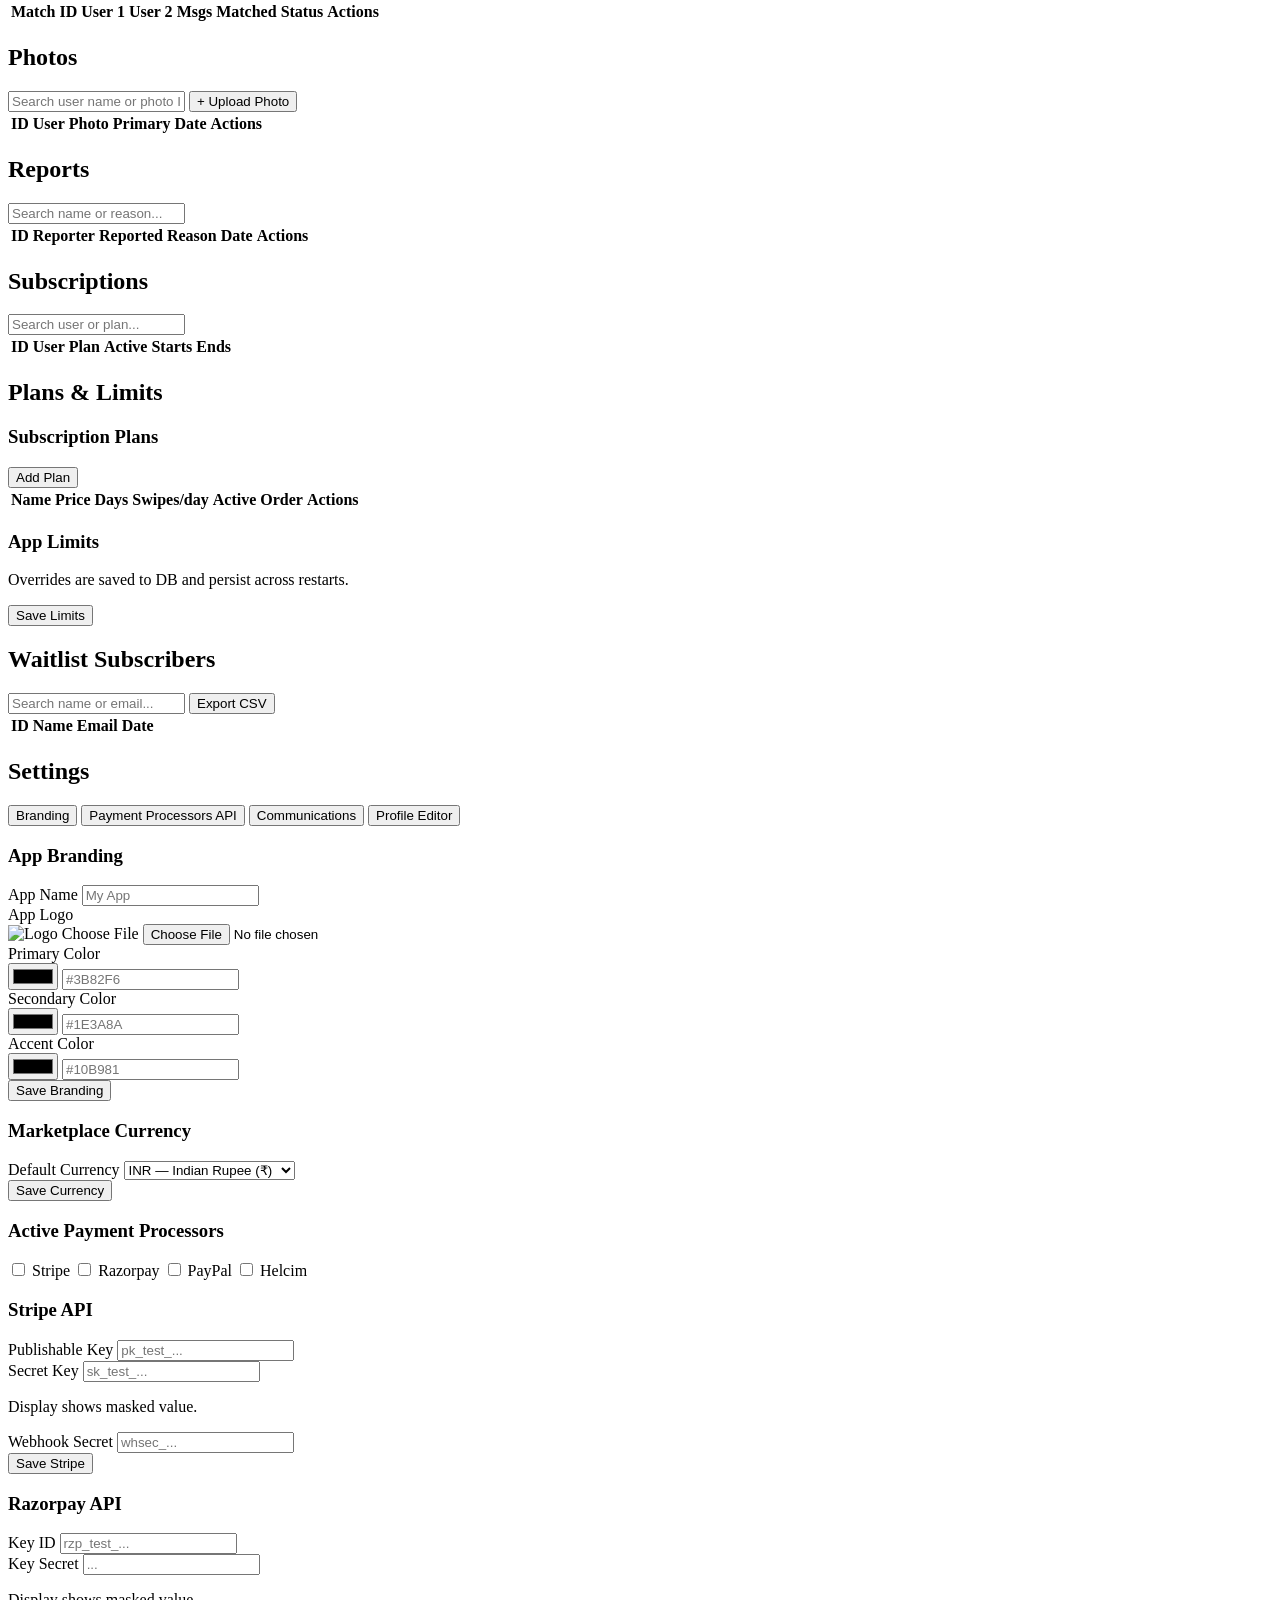
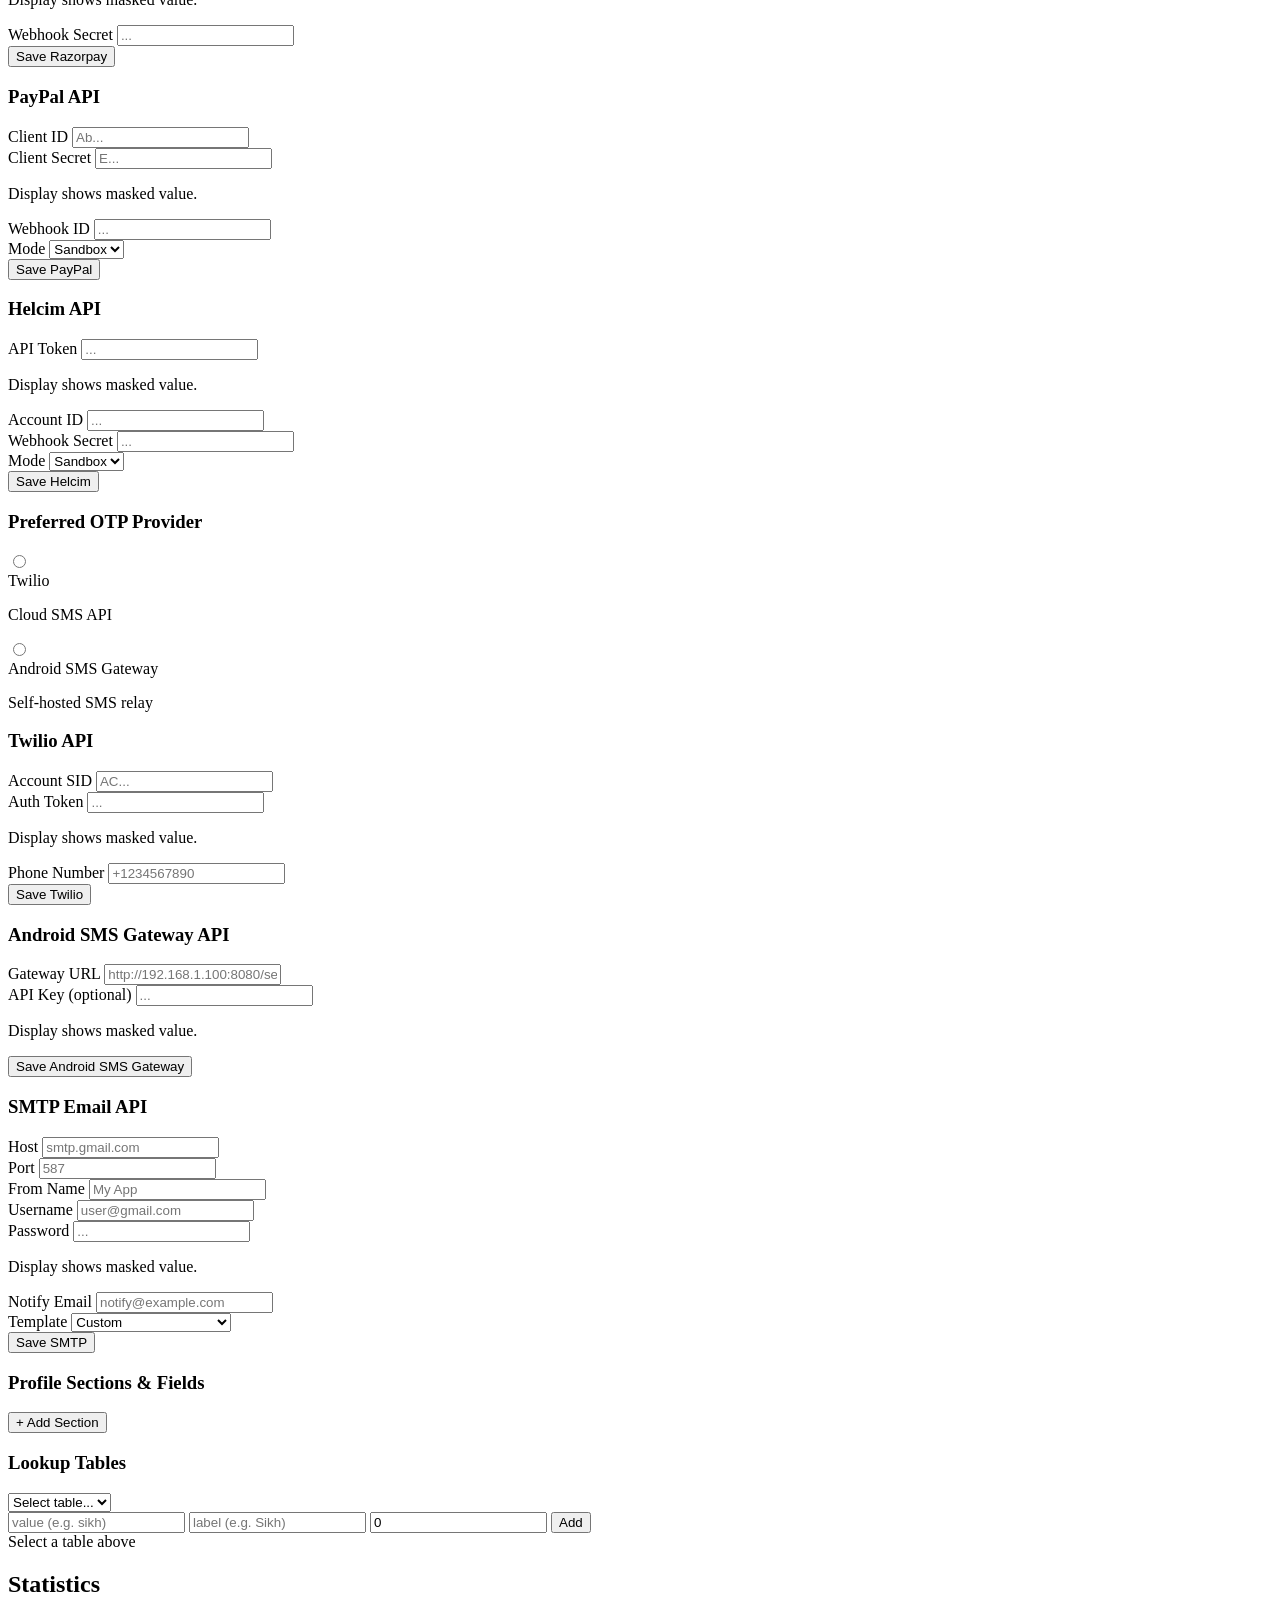
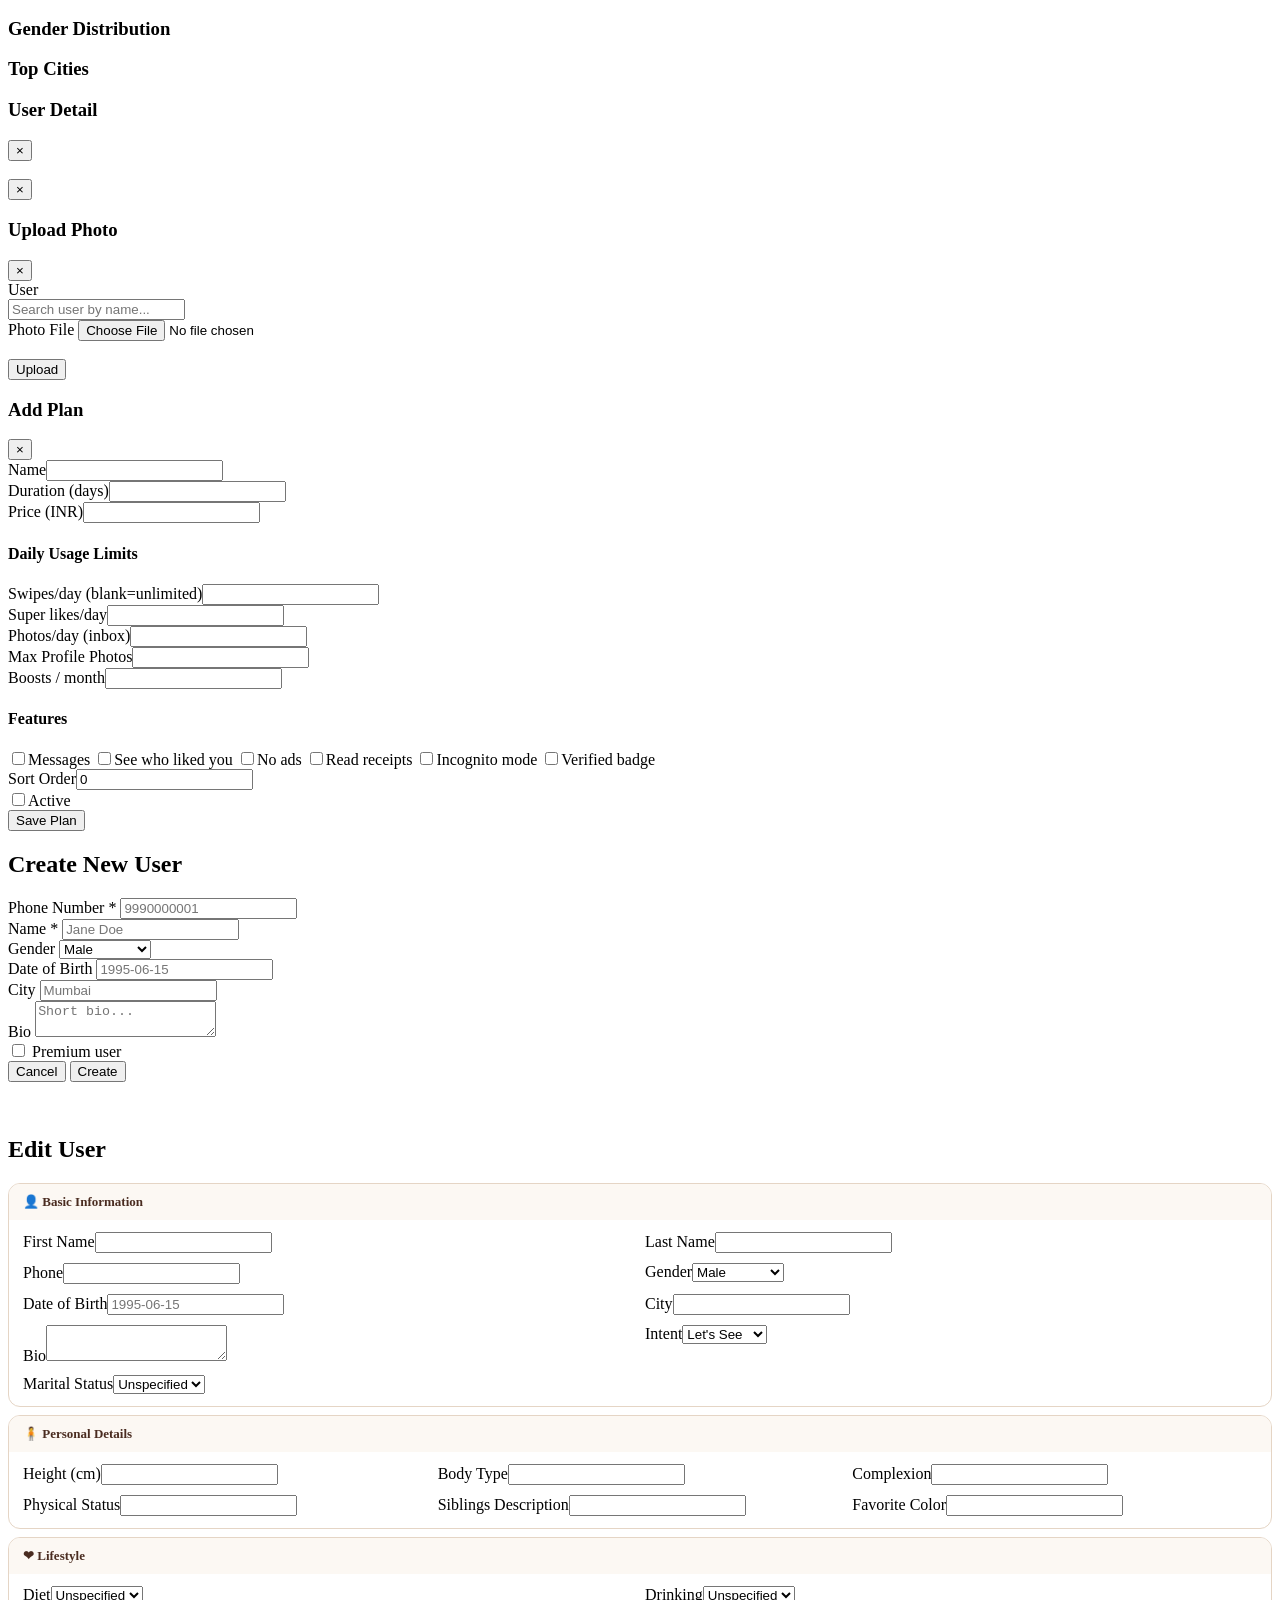
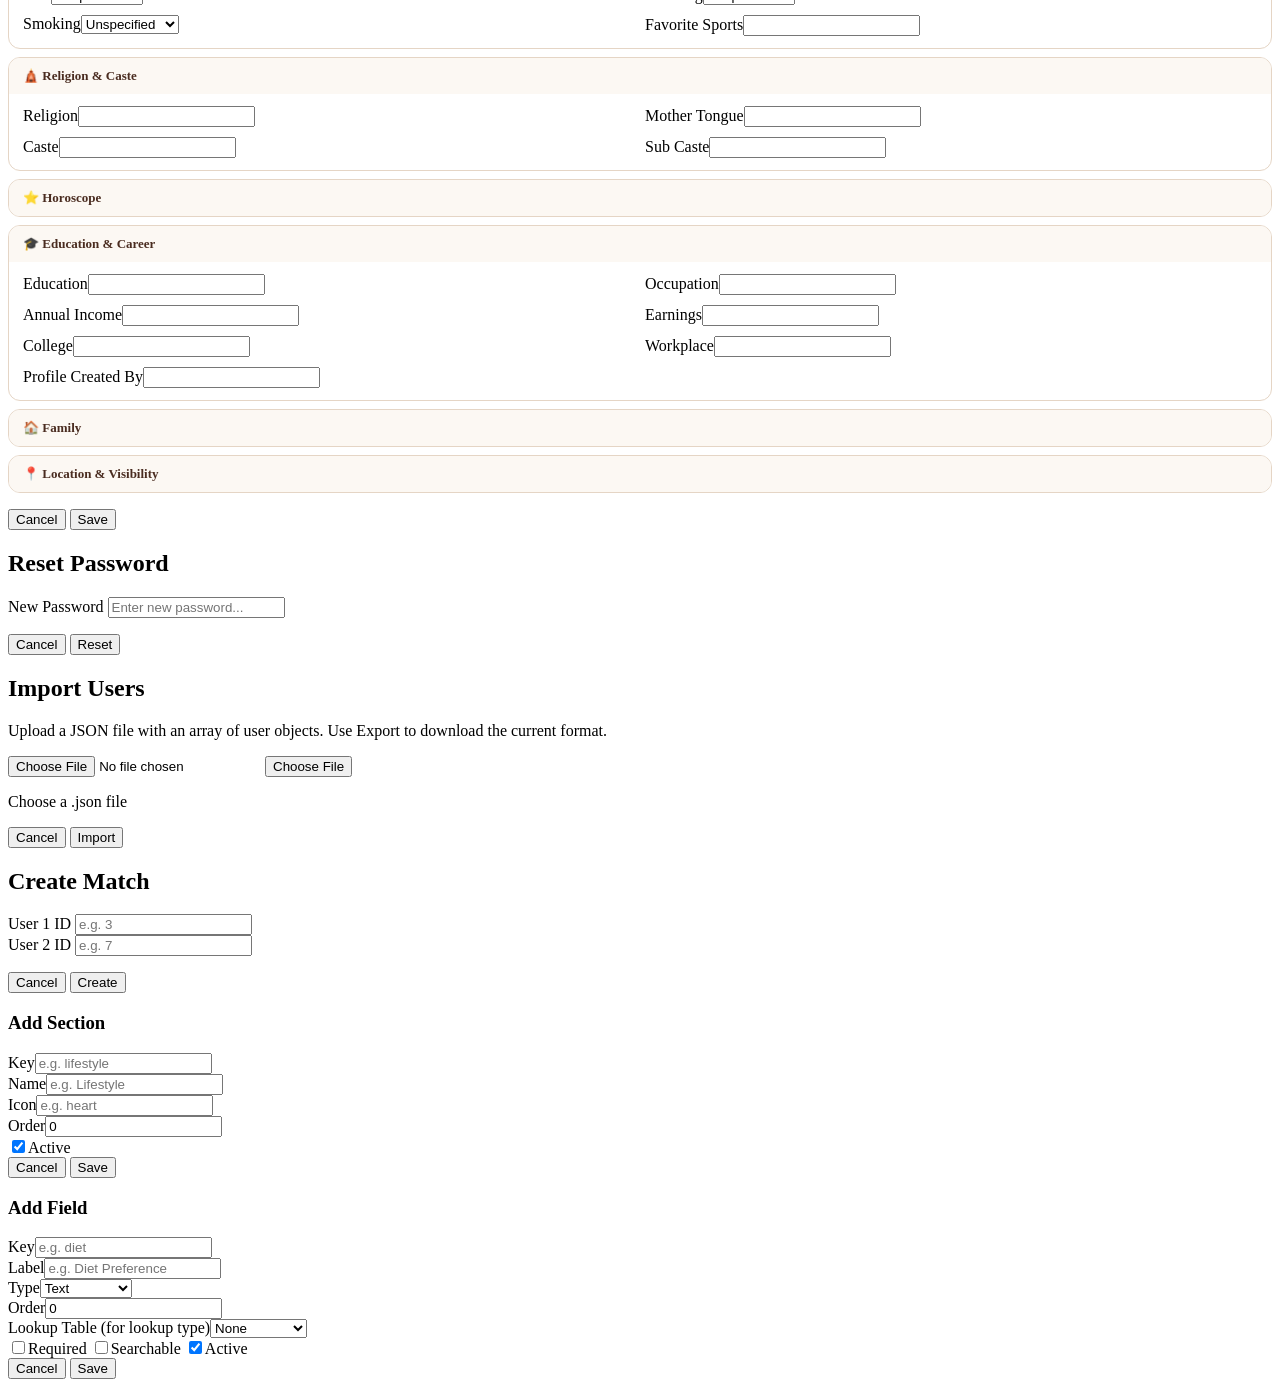
==== commit b6d4aa16: "Replace Dating with Matrimony; use settings.APP_NAME instead of hardcoded Brownies" ====
--- a/src/static/admin/index.html
+++ b/src/static/admin/index.html
@@ -3,7 +3,7 @@
 <head>
 <meta charset="UTF-8">
 <meta name="viewport" content="width=device-width, initial-scale=1.0">
-<title id="pageTitle">Brownies — Admin Dashboard</title>
+  <title id="pageTitle">Ardhang Matrimony — Admin Dashboard</title>
 <script src="https://cdn.tailwindcss.com"></script>
 <link href="https://fonts.googleapis.com/css2?family=Inter:wght@400;600;700;800&display=swap" rel="stylesheet">
 <script>
@@ -38,7 +38,7 @@
 <div id="loginScreen" class="min-h-screen flex items-center justify-center bg-brown-50">
   <div class="bg-white rounded-card shadow-card p-10 w-full max-w-md">
     <div class="text-center mb-8">
-      <h1 class="text-3xl font-extrabold text-brown-800">Brownies</h1>
+            <h1 class="text-3xl font-extrabold text-brown-800">Ardhang Matrimony</h1>
       <p class="text-brown-500 text-sm font-semibold tracking-widest uppercase mt-1">Admin Panel</p>
     </div>
     <div id="loginError" class="hidden bg-rose-50 text-rose border border-rose/20 rounded-lg px-4 py-3 text-sm mb-4"></div>
@@ -66,7 +66,7 @@
   <!-- SIDEBAR -->
   <aside class="w-64 min-h-screen bg-white border-r border-brown-200 flex flex-col flex-shrink-0">
     <div class="p-6 border-b border-brown-200">
-      <h1 id="sidebarAppName" class="text-xl font-extrabold text-brown-800">Brownies</h1>
+            <h1 id="sidebarAppName" class="text-xl font-extrabold text-brown-800">Ardhang Matrimony</h1>
       <p class="text-brown-400 text-xs font-semibold tracking-widest uppercase">Admin</p>
     </div>
     <nav class="flex-1 p-4 space-y-1 overflow-y-auto" id="sidebarNav">
